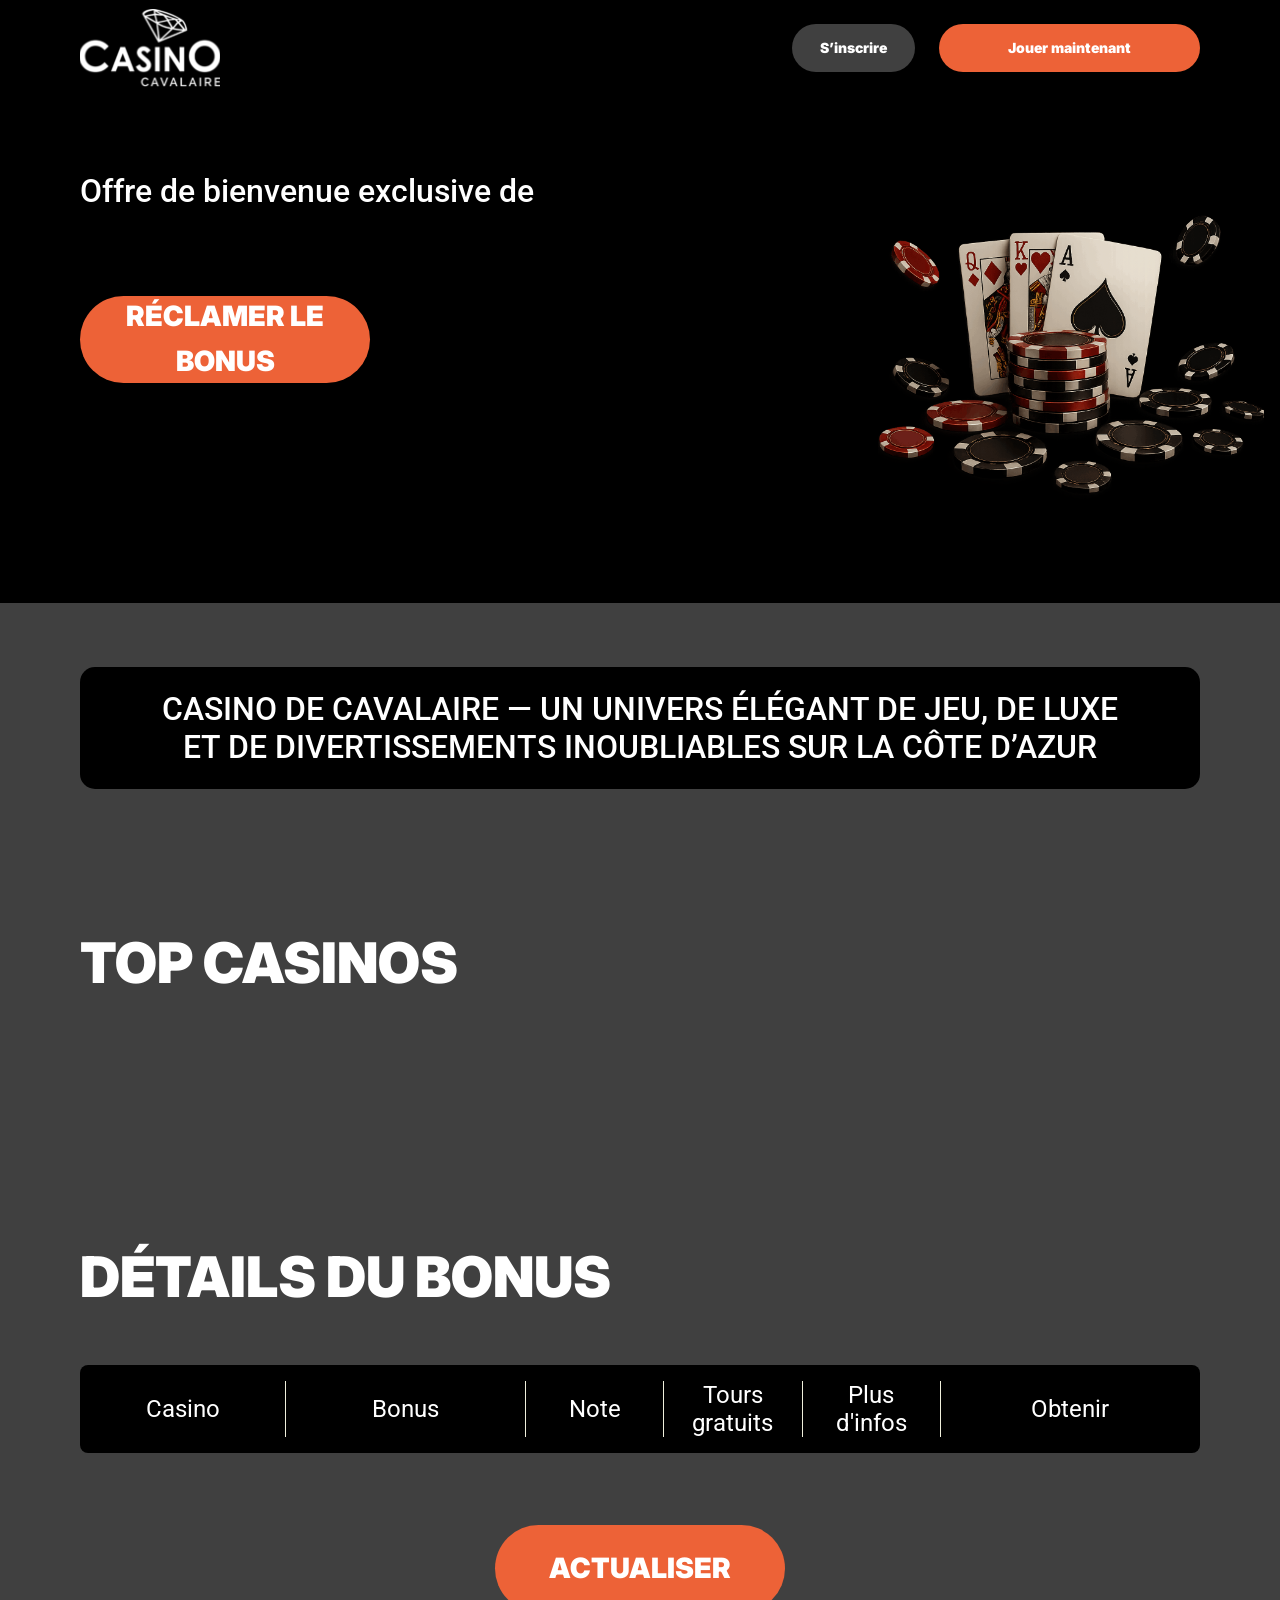
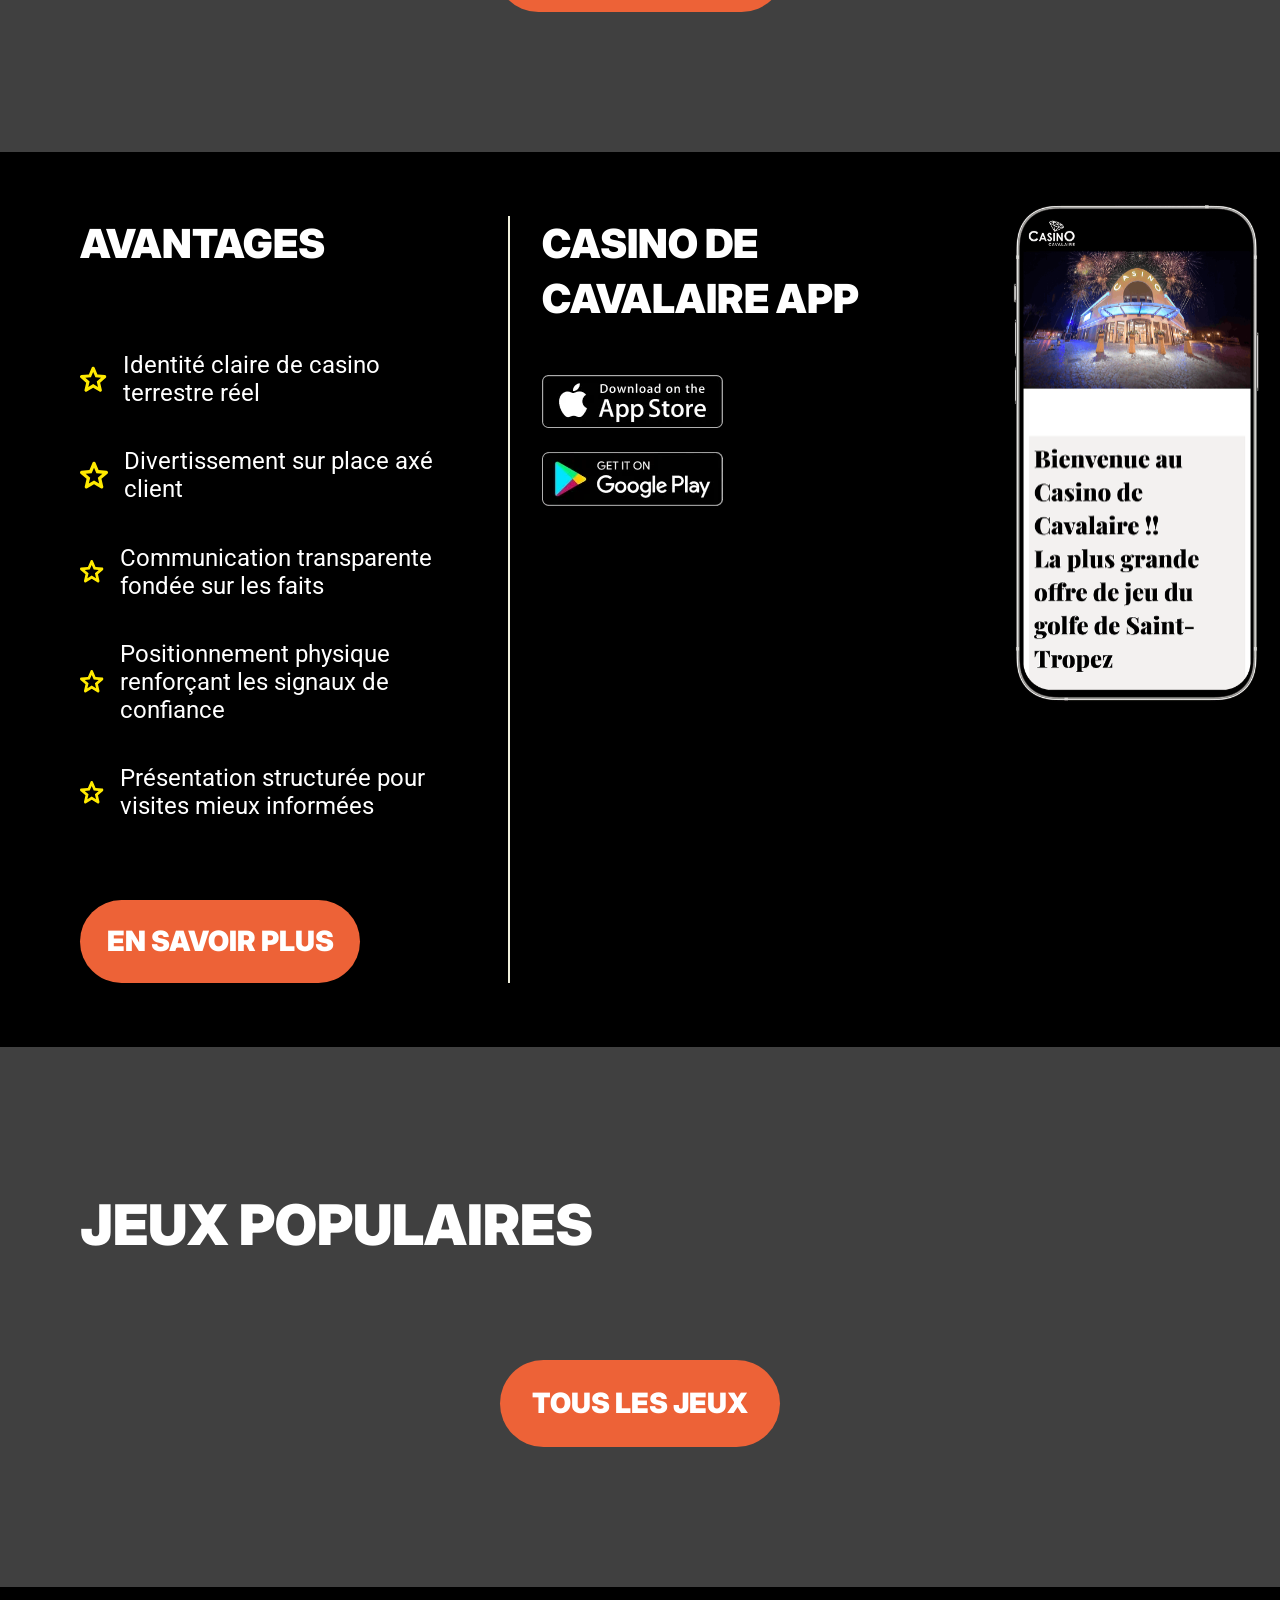
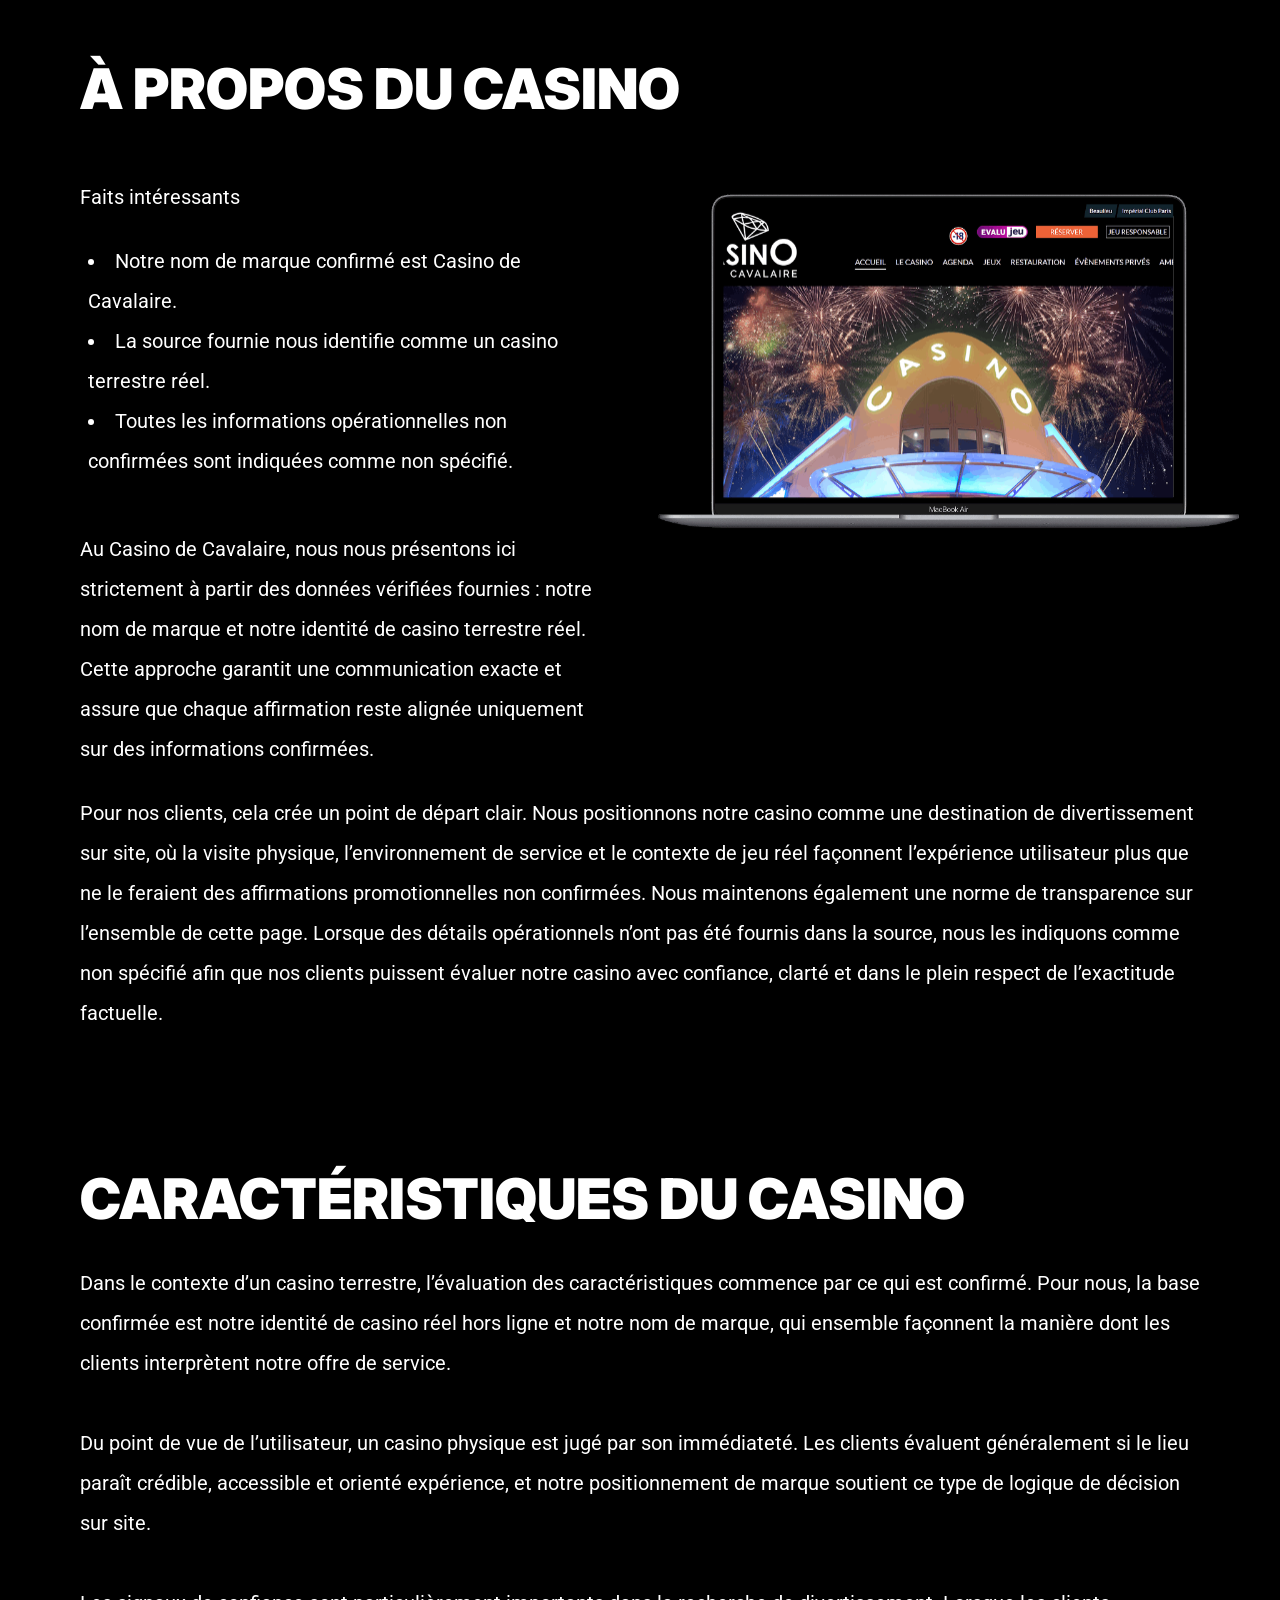
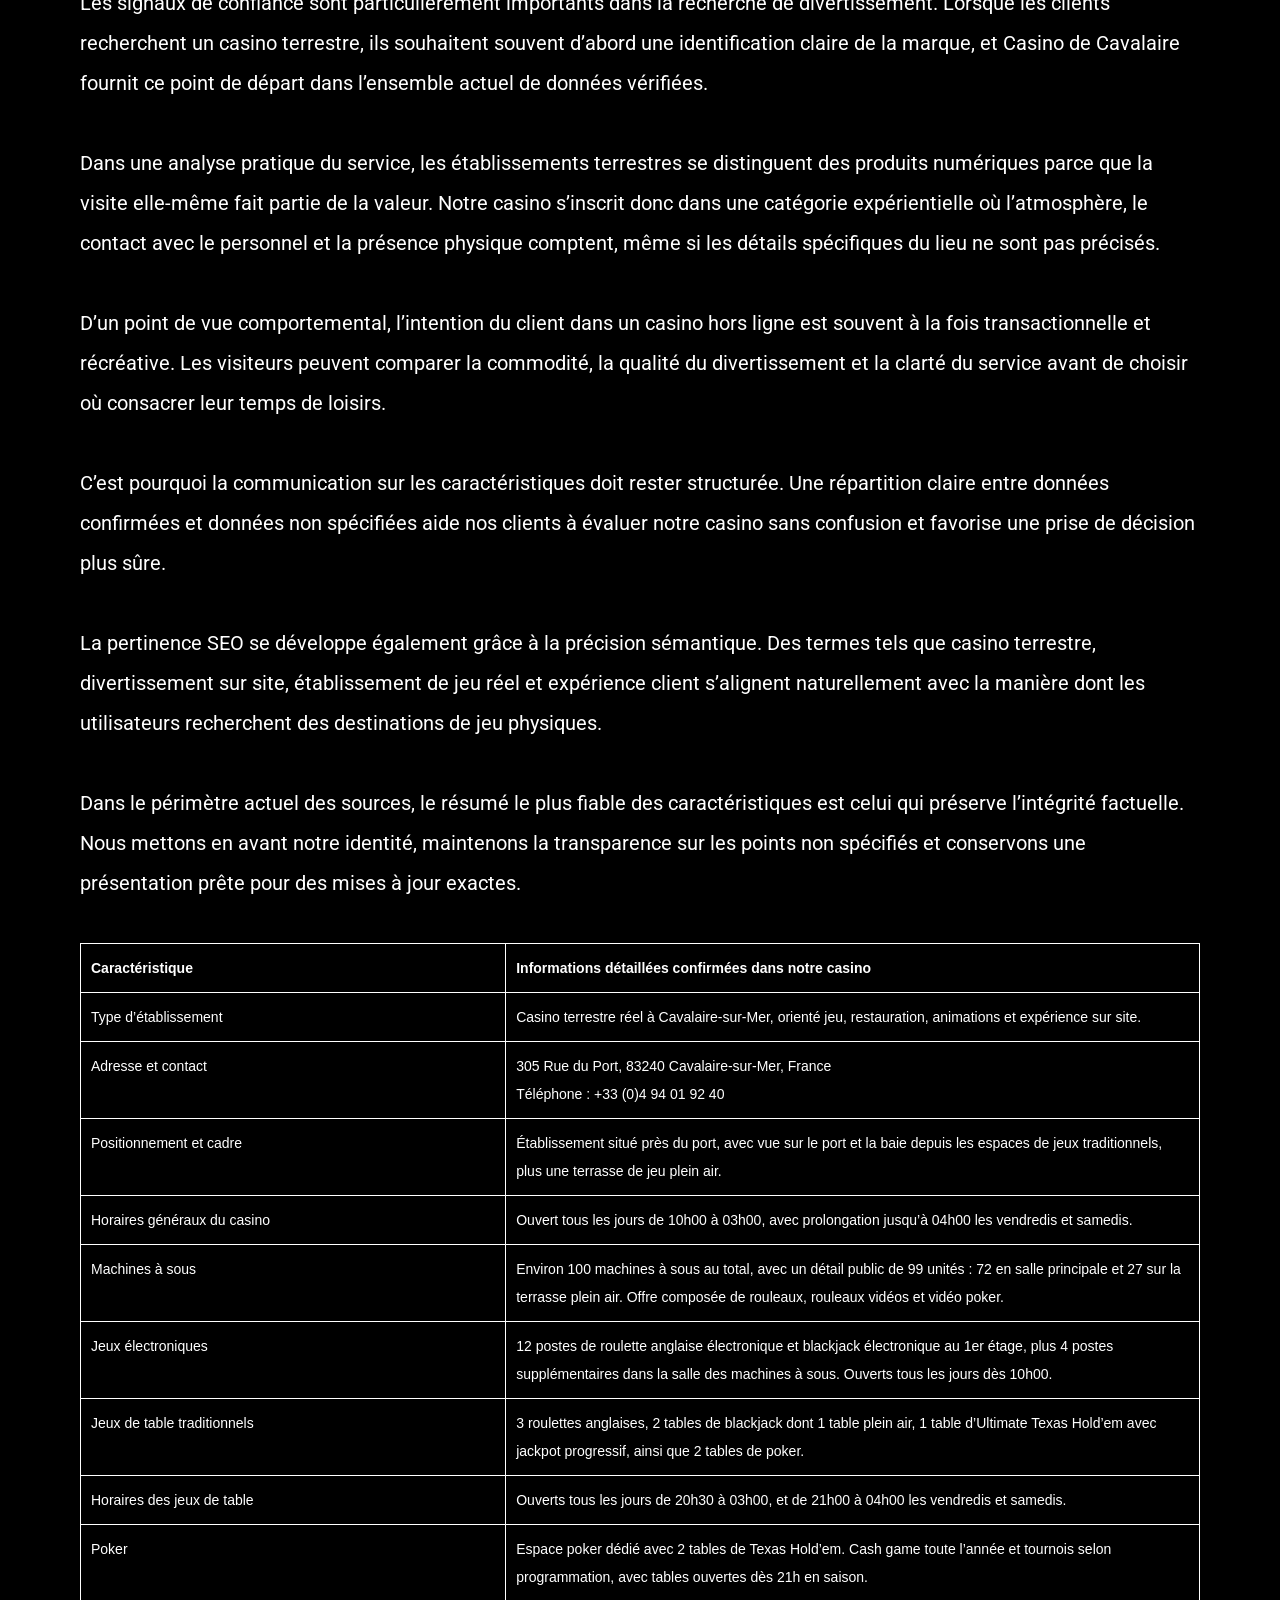
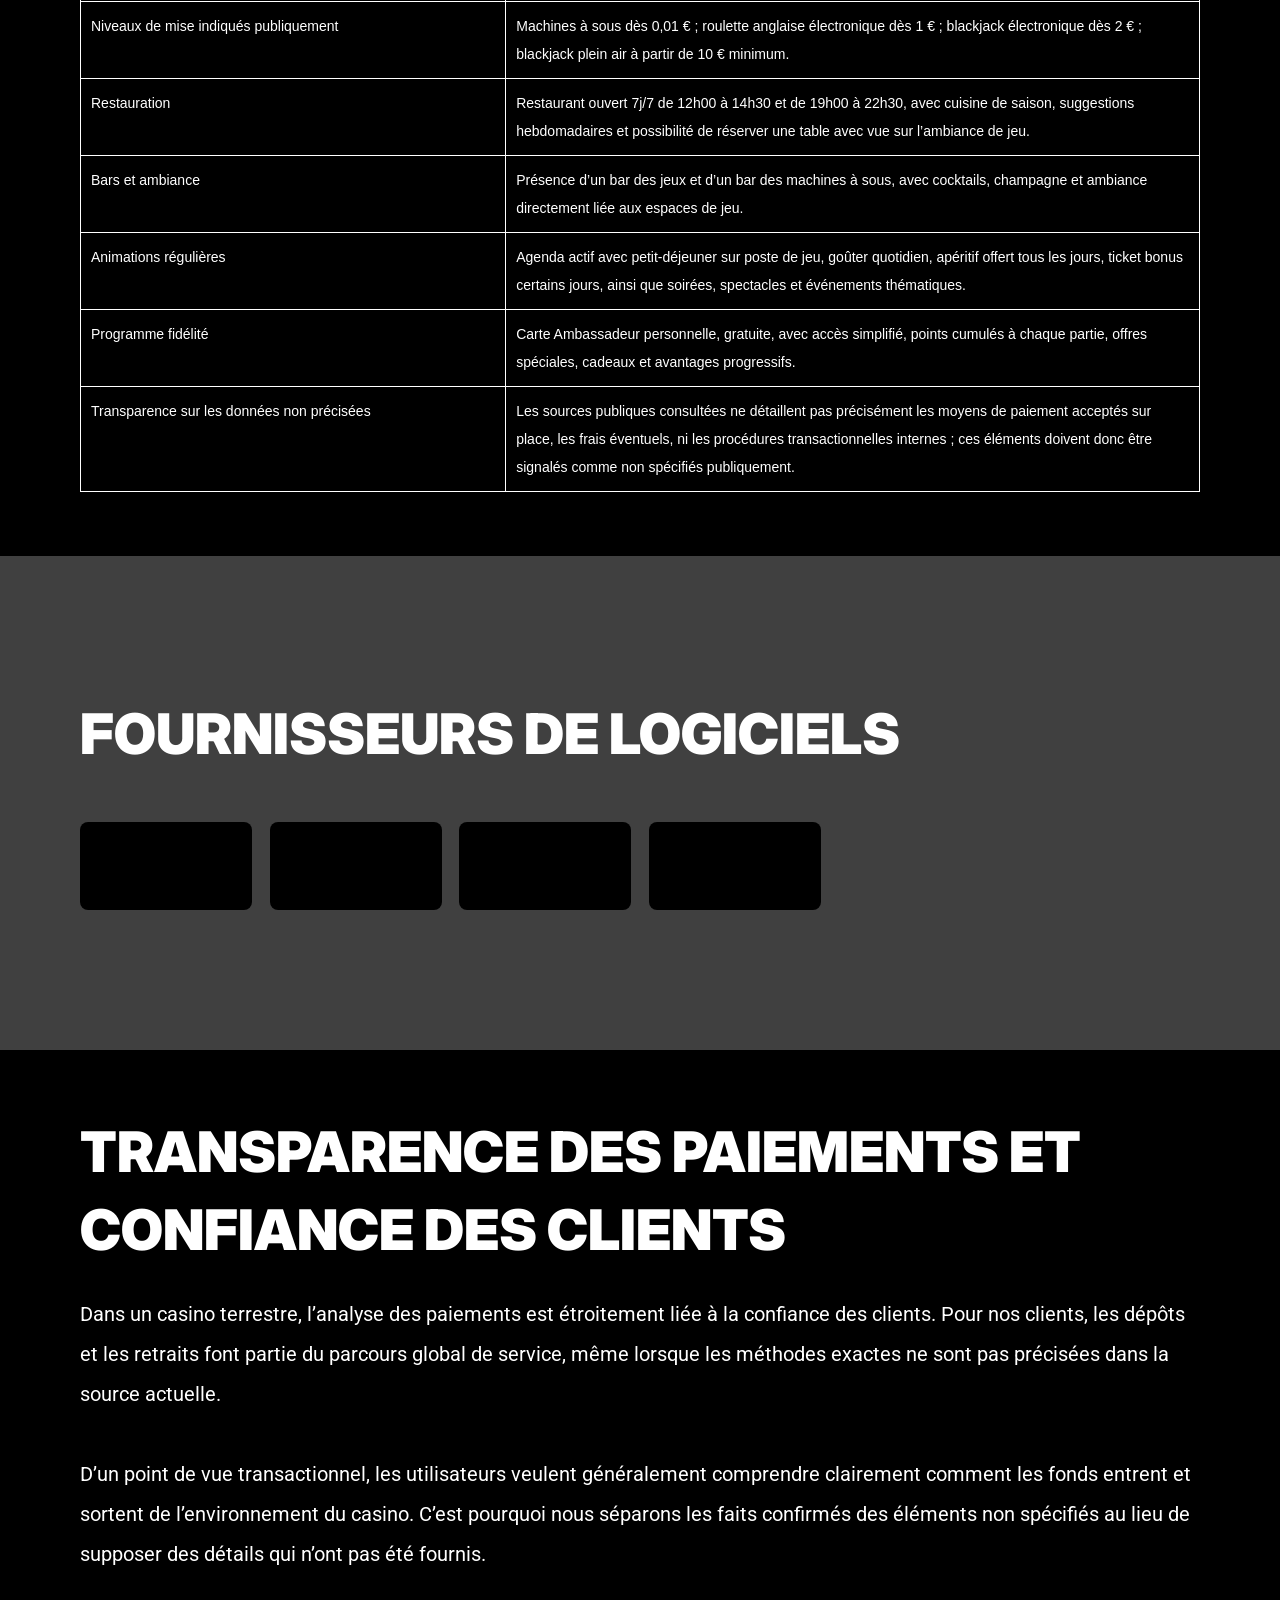
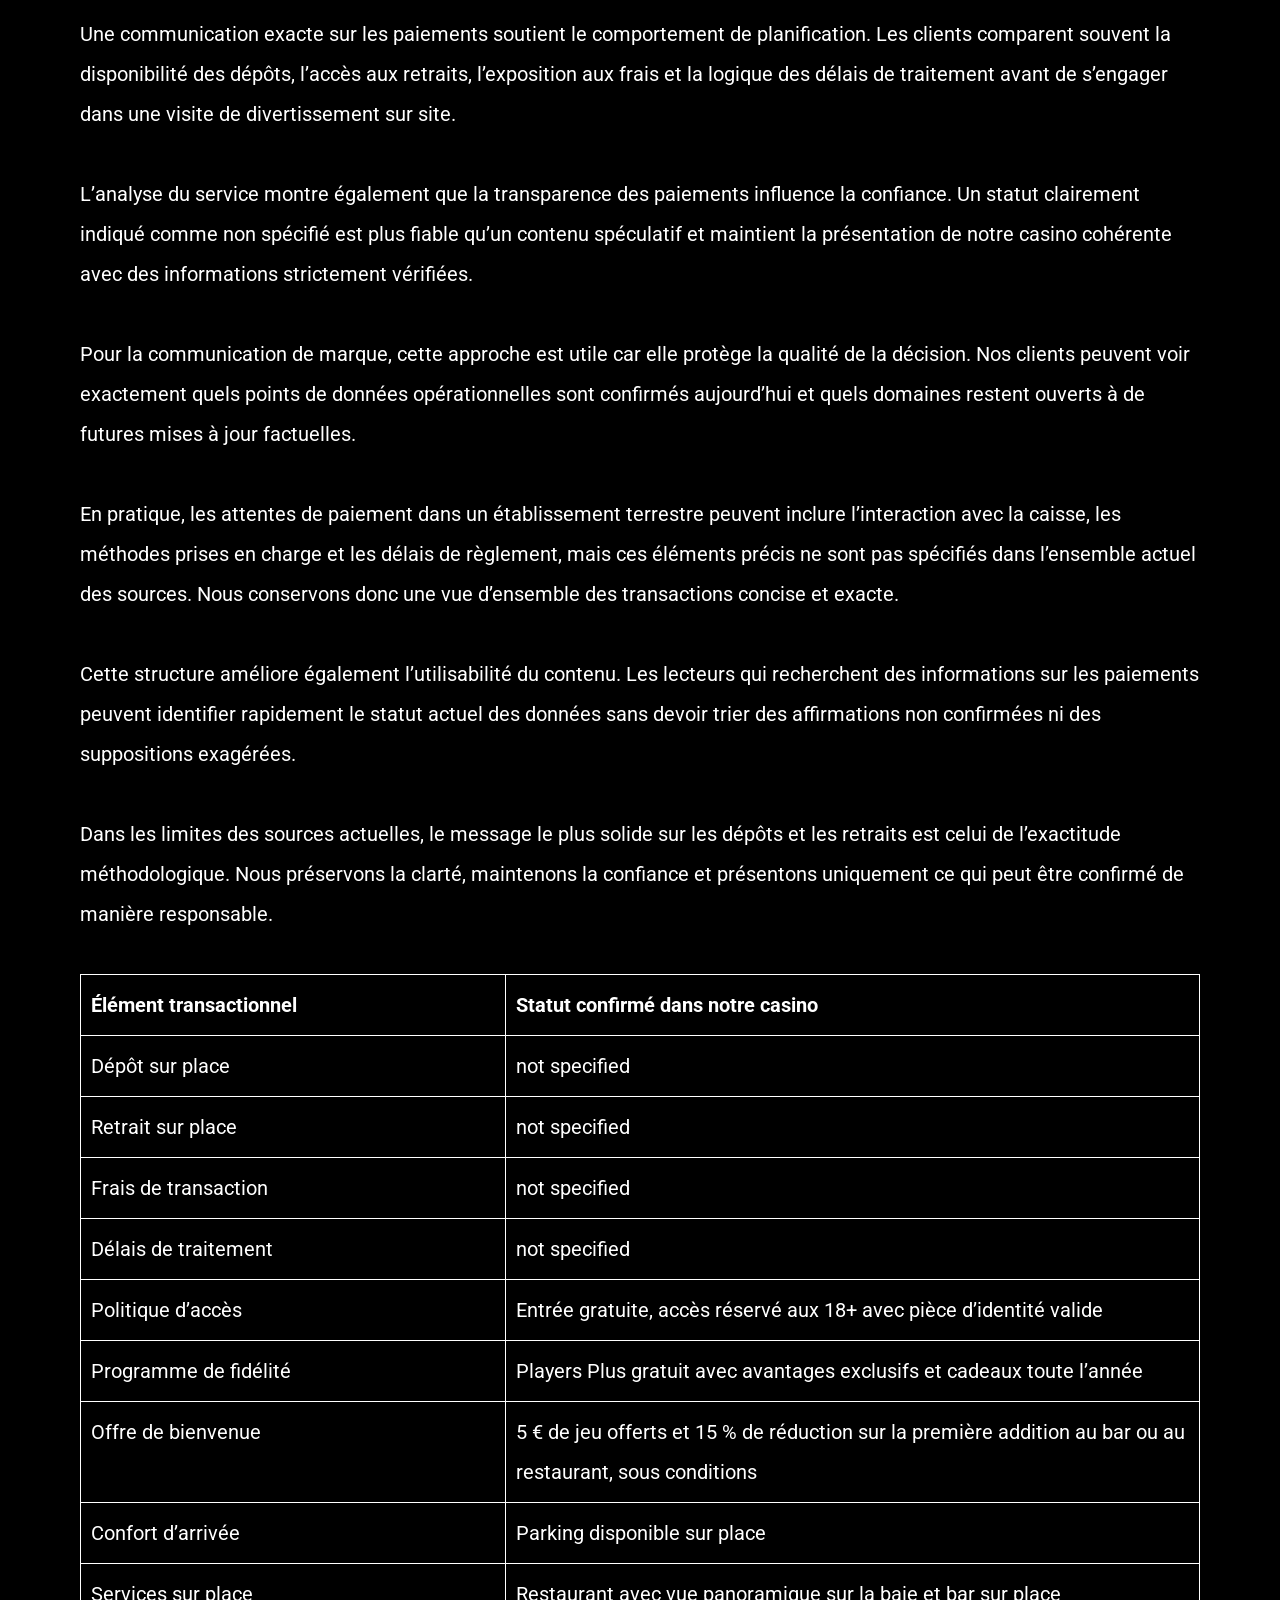
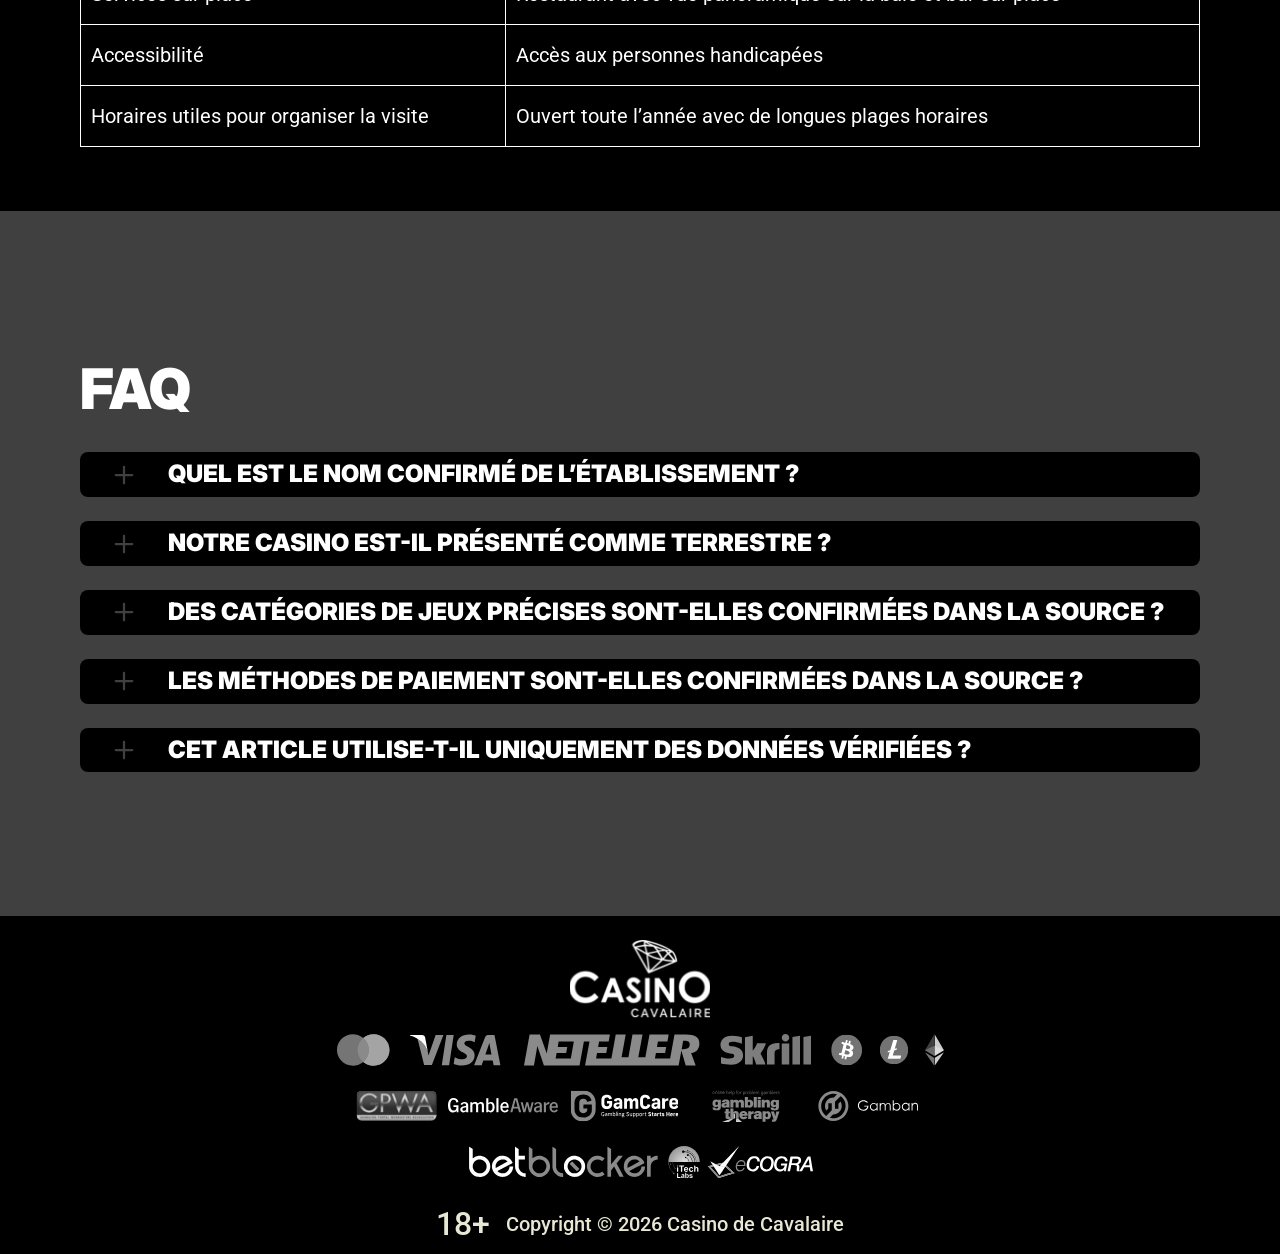
==== index.html @ c1fb8d1c "Site update" ====
<!DOCTYPE html>
<html lang="fr-FR">

<head>
    <meta charset="utf-8">

    <script src="./index.js"></script>

    <link rel="manifest" href="./manifest.json">

    <link rel="preconnect" href="https://fonts.googleapis.com" />
    <link rel="preconnect" href="https://fonts.gstatic.com" crossorigin />

    <!-- Google Fonts -->
    <link
            href="https://fonts.googleapis.com/css2?family=Inter:wght@300;400;500;600;700&display=swap"
            rel="stylesheet"
    />
    <!-- Google Fonts -->

    <!-- Google Fonts -->
    <link
            href="https://fonts.googleapis.com/css2?family=Roboto:wght@300;400;500;600;700&display=swap"
            rel="stylesheet"
    />

    <meta name="viewport" content="width=device-width, initial-scale=1, minimum-scale=1, maximum-scale=2">
    <link rel="preload" as="image" href="_assets/images/1776343723-logo.svg" fetchpriority="high">
    <link rel="stylesheet" href="./normalize.css">
    <link rel="stylesheet" href="./index.css">
    <meta name="theme-color" content="">
    <title>Casino de Cavalaire | Expérience de casino terrestre réel</title>
    <meta name="description"
          content="Découvrez Casino de Cavalaire à travers une présentation fondée sur des données vérifiées, centrée sur notre identité de casino terrestre réel, la valeur pour nos clients et des informations de service clairement indiquées.">
    <link rel="canonical" href="https://casino-de-cavalaire.com">
    <meta property="og:title" content="Casino de Cavalaire | Expérience de casino terrestre réel">
    <meta property="og:description"
          content="Découvrez Casino de Cavalaire à travers une présentation fondée sur des données vérifiées, centrée sur notre identité de casino terrestre réel, la valeur pour nos clients et des informations de service clairement indiquées.">
    <meta property="og:url" content="https://casino-de-cavalaire.com">
    <meta property="og:site_name" content="Casino de Cavalaire | Expérience de casino terrestre réel">
    <meta property="og:locale" content="fr-FR">
    <meta property="og:image" content="_assets/images/1776343785-main.svg">
    <meta property="og:image:width" content="1200">
    <meta property="og:image:height" content="630">
    <meta property="og:type" content="website">
    <meta name="twitter:card" content="summary_large_image">
    <meta name="twitter:site" content="casino-de-cavalaire.com">
    <meta name="twitter:title" content="Casino de Cavalaire | Expérience de casino terrestre réel">
    <meta name="twitter:description"
          content="Découvrez Casino de Cavalaire à travers une présentation fondée sur des données vérifiées, centrée sur notre identité de casino terrestre réel, la valeur pour nos clients et des informations de service clairement indiquées.">
    <meta name="twitter:image" content="_assets/images/1776343785-main.svg">
    <meta name="twitter:image:width" content="1200">
    <meta name="twitter:image:height" content="630">
    <link rel="icon" href="_assets/images/1776343812-favicon.svg" type="image/x-icon" sizes="16x16">
    <meta name="language" content="fr-FR">

    <link rel="apple-touch-icon" href="_assets/images/1776343686-favicon.svg" sizes="96x96">
    <link rel="icon" href="_assets/images/1776343686-favicon.svg" type="image/webp" sizes="192x192">

    <link rel="preload" href="_assets/images/1776343920-main.svg" as="image" fetchpriority="high">

    <link rel="alternate" hreflang="x-default" href="https://casino-de-cavalaire.com" />
    <link rel="alternate" hreflang="fr" href="https://casino-de-cavalaire.com" />
</head>

<body>
<svg
        style="display: none"
        xmlns="http://www.w3.org/2000/svg"
        width="1em"
        height="1em"
        viewBox="0 0 256 256"
>
    <symbol id="minus-icon" viewBox="0 0 256 256">
        <path
                fill="#404040"
                d="M228 128a12 12 0 0 1-12 12H40a12 12 0 0 1 0-24h176a12 12 0 0 1 12 12"
        />
    </symbol>
</svg>

<svg
        style="display: none"
        xmlns="http://www.w3.org/2000/svg"
        width="1em"
        height="1em"
        viewBox="0 0 32 32"
>
    <symbol id="globe-icon" viewBox="0 0 32 32">
        <path
                fill="#ED6237"
                d="M32.032 16c0-8.501-6.677-15.472-15.072-15.969-0.173-0.019-0.346-0.032-0.523-0.032-0.052 0-0.104 0.005-0.156 0.007-0.093-0.002-0.186-0.007-0.281-0.007-8.84 0-16.032 7.178-16.032 16.001s7.192 16.001 16.032 16.001c0.094 0 0.188-0.006 0.281-0.008 0.052 0.002 0.104 0.008 0.156 0.008 0.176 0 0.349-0.012 0.523-0.032 8.395-0.497 15.072-7.468 15.072-15.969zM29.049 21.151c-0.551-0.16-1.935-0.507-4.377-0.794 0.202-1.381 0.313-2.84 0.313-4.357 0-1.196-0.069-2.354-0.197-3.469 3.094-0.37 4.45-0.835 4.54-0.867l-0.372-1.050c0.695 1.659 1.080 3.478 1.080 5.386 0 1.818-0.352 3.555-0.987 5.151zM8.921 16c0-1.119 0.074-2.212 0.21-3.263 1.621 0.127 3.561 0.222 5.839 0.243v6.939c-2.219 0.021-4.114 0.111-5.709 0.234-0.22-1.319-0.34-2.715-0.34-4.154zM16.967 2.132c2.452 0.711 4.552 4.115 5.492 8.628-1.512 0.12-3.332 0.209-5.492 0.229v-8.857zM14.971 2.156v8.832c-2.136-0.021-3.965-0.109-5.502-0.226 0.96-4.457 3.076-7.836 5.502-8.606zM14.971 21.913l0 7.929c-2.263-0.718-4.256-3.705-5.293-7.719 1.492-0.11 3.253-0.189 5.292-0.21zM16.967 29.868l-0-7.955c2.061 0.020 3.814 0.102 5.288 0.217-1.019 4.067-3 7.076-5.288 7.738zM16.967 19.92l0-6.939c2.291-0.021 4.218-0.118 5.818-0.25 0.131 1.053 0.203 2.147 0.203 3.268 0 1.442-0.116 2.84-0.329 4.16-1.575-0.128-3.462-0.219-5.692-0.24zM28.588 9.81c-0.302 0.094-1.564 0.453-4.094 0.751-0.564-2.998-1.584-5.561-2.91-7.412 3.048 1.325 5.535 3.697 7.005 6.661zM11.213 2.831c-1.632 1.873-2.963 4.568-3.691 7.754-2.265-0.245-3.623-0.534-4.166-0.665 1.585-3.27 4.407-5.836 7.856-7.088zM2.614 11.787c0.385 0.104 1.841 0.467 4.549 0.766-0.155 1.107-0.24 2.26-0.24 3.447 0 1.509 0.136 2.96 0.383 4.334-2.325 0.251-3.755 0.552-4.396 0.706-0.607-1.566-0.944-3.264-0.944-5.041 0-1.467 0.228-2.883 0.649-4.213zM3.784 22.886c0.727-0.154 2.029-0.39 3.956-0.591 0.759 2.803 1.993 5.175 3.473 6.874-3.16-1.148-5.79-3.398-7.429-6.282v0zM21.583 28.849c1.195-1.665 2.14-3.907 2.728-6.525 1.982 0.227 3.226 0.494 3.853 0.652-1.5 2.596-3.808 4.669-6.581 5.873z">
        </path>
    </symbol>
</svg>

<svg width="32" height="31" viewBox="0 0 32 31" fill="none" xmlns="http://www.w3.org/2000/svg">
    <symbol id="star-icon" viewBox="0 0 32 31">
        <path d="M10.0431 24.5932L15.8898 21.0667L21.7365 24.6396L20.2052 17.9577L25.3559 13.5031L18.5811 12.8999L15.8898 6.58913L13.1985 12.8535L6.42371 13.4567L11.5744 17.9577L10.0431 24.5932ZM15.8898 25.4285L8.187 30.0687C7.84672 30.2853 7.49096 30.3781 7.11975 30.3471C6.74853 30.3162 6.42371 30.1925 6.1453 29.9759C5.86688 29.7594 5.65034 29.489 5.49566 29.1648C5.34099 28.8406 5.31005 28.4768 5.40286 28.0734L7.44456 19.3034L0.623417 13.4103C0.314068 13.1319 0.121034 12.8145 0.0443157 12.4581C-0.0324028 12.1017 -0.00951111 11.754 0.112991 11.415C0.235493 11.0759 0.421103 10.7975 0.669819 10.5797C0.918536 10.362 1.25882 10.2227 1.69067 10.1621L10.6927 9.37327L14.1729 1.11366C14.3276 0.742438 14.5676 0.464023 14.8931 0.278414C15.2185 0.0928044 15.5507 0 15.8898 0C16.2288 0 16.5611 0.0928044 16.8865 0.278414C17.2119 0.464023 17.452 0.742438 17.6067 1.11366L21.0869 9.37327L30.0889 10.1621C30.522 10.224 30.8623 10.3632 31.1098 10.5797C31.3572 10.7963 31.5428 11.0747 31.6666 11.415C31.7903 11.7553 31.8138 12.1036 31.7371 12.46C31.6604 12.8163 31.4667 13.1331 31.1562 13.4103L24.335 19.3034L26.3767 28.0734C26.4695 28.4756 26.4386 28.8394 26.2839 29.1648C26.1292 29.4902 25.9127 29.7606 25.6343 29.9759C25.3559 30.1912 25.0311 30.315 24.6598 30.3471C24.2886 30.3793 23.9329 30.2865 23.5926 30.0687L15.8898 25.4285Z" fill="#ffea00"/>
    </symbol>
</svg>

<svg
        xmlns="http://www.w3.org/2000/svg"
        width="1em"
        height="1em"
        viewBox="0 0 256 256"
>
    <symbol id="plus-icon" viewBox="0 0 256 256">
        <path
                fill="#404040"
                d="M228 128a12 12 0 0 1-12 12h-76v76a12 12 0 0 1-24 0v-76H40a12 12 0 0 1 0-24h76V40a12 12 0 0 1 24 0v76h76a12 12 0 0 1 12 12"
        />
    </symbol>
</svg>

<svg
        width="33"
        height="32"
        viewBox="0 0 33 32"
        fill="none"
        xmlns="http://www.w3.org/2000/svg"
>
    <symbol id="play-icon" viewBox="0 0 33 32">
        <path
                d="M16.8334 0.0786133C7.9606 0.0786133 0.767578 7.20678 0.767578 15.9998C0.767578 24.7929 7.9606 31.921 16.8334 31.921C25.7061 31.921 32.8992 24.7929 32.8992 15.9998C32.8992 7.20678 25.7061 0.0786133 16.8334 0.0786133ZM22.3861 16.8438L14.3532 21.8192C14.1907 21.9197 14.0059 21.9703 13.821 21.9703C13.6536 21.9703 13.4859 21.929 13.3342 21.8454C13.015 21.67 12.8169 21.3372 12.8169 20.9752V11.0244C12.8169 10.6625 13.015 10.3296 13.3342 10.1543C13.6533 9.97788 14.0436 9.98857 14.3532 10.1805L22.3861 15.1559C22.6796 15.3381 22.858 15.6568 22.858 15.9998C22.858 16.3428 22.6796 16.6616 22.3861 16.8438Z"
                fill="#ED6237"
        />
    </symbol>
</svg>

<svg
        width="20"
        height="20"
        viewBox="0 0 20 20"
        fill="none"
        xmlns="http://www.w3.org/2000/svg"
>
    <symbol id="information-outline" viewBox="0 0 20 20">
        <path
                d="M9 7H11V5H9V7ZM10 18C5.59 18 2 14.41 2 10C2 5.59 5.59 2 10 2C14.41 2 18 5.59 18 10C18 14.41 14.41 18 10 18ZM10 0C8.68678 0 7.38642 0.258658 6.17317 0.761205C4.95991 1.26375 3.85752 2.00035 2.92893 2.92893C1.05357 4.8043 0 7.34784 0 10C0 12.6522 1.05357 15.1957 2.92893 17.0711C3.85752 17.9997 4.95991 18.7362 6.17317 19.2388C7.38642 19.7413 8.68678 20 10 20C12.6522 20 15.1957 18.9464 17.0711 17.0711C18.9464 15.1957 20 12.6522 20 10C20 8.68678 19.7413 7.38642 19.2388 6.17317C18.7362 4.95991 17.9997 3.85752 17.0711 2.92893C16.1425 2.00035 15.0401 1.26375 13.8268 0.761205C12.6136 0.258658 11.3132 0 10 0ZM9 15H11V9H9V15Z"
                fill="#ffffff"
        />
    </symbol>
</svg>

<div class="wrapper">
    <header class="header" id="top">
        <div class="headerBlock">
            <div class="headerLogoContainer"><a href="https://casino-de-cavalaire.com" aria-label="Main page"><img class="header__logo logo"
                                                                                                     src="_assets/images/1776343723-logo.svg" alt="Casino de Cavalaire" /></a></div>
            <ul class="nav__list">
                <li class="nav__item"><a class="nav__link" target="_blank" href="casino.html?id=example-offer-id"
                                         aria-label="S’inscrire" id="navSignUp"> S’inscrire </a></li>
                <li class="nav__item nav__itemLarge"><a class="nav__link nav__linkLarge" target="_blank"
                                                        href="casino.html?id=example-offer-id" aria-label="Jouer maintenant" id="navPlayNow"> Jouer maintenant </a>
                </li>
            </ul>
        </div>
    </header>
    <main class="main">
        <section class="heroContainer">
            <div class="hero">
                <div class="heroBlock block">
                    <div class="heroGroup">
                        <div class="heroTextGroup">
                            <p class="heroText heroTextDesktop">Offre de bienvenue exclusive de</p>
                            <p class="heroText heroTextMobile">Offre de bienvenue exclusive de</p>
                            <p class="heroText heroTextBonus" id="bonusText"></p>
                        </div><a target="_blank" class="heroLink" id="bonusLink" href="/" aria-label="Lancer la partie"><span
                            class="heroButton btn btn--large">Réclamer le bonus</span></a>
                    </div>
                </div>
            </div>
            <div class="heroUnder">
                <h1 class="heroText heroMainTitle">Casino de Cavalaire — un univers élégant de jeu, de luxe et de divertissements inoubliables sur la Côte d’Azur</h1>
            </div>
        </section>
        <div class="bonusesCircleContainer">
            <section class="topCasino">
                <div class="container">
                    <div class="topCasinoBlock block">
                        <h2 class="topCasinoTitle title"><span>Top casinos <span id="countryName"></span></span>
                        </h2>
                        <div class="topCasinoGroup" id="casinoCardContainer">
                            <!-- Casino cards will be dynamically inserted here --></div><button
                            class="topCasinoButton btn btn--large" id="showMoreButton"> Tous les casinos </button>
                    </div>
                </div>
            </section>
            <section class="bonusDetails" id="bonuses">
                <div class="container">
                    <div class="bonusDetailsBlock block">
                        <h2 class="bonusDetailsTitle title"><span>Détails du bonus</span></h2>
                        <div class="bonusDetailsGroup">
                            <div class="bonusTable">
                                <div class="bogradientContainer">
                                    <div class="bonusTableRow bonusTableHeader">
                                        <div class="bonusTableHead">
                                            <p class="bonusHeaderText bonusHeaderCasino">Casino</p>
                                        </div>
                                        <div class="bonusTableHead">
                                            <p class="bonusHeaderText bonusDetailsWelcome">Bonus</p>
                                        </div>
                                        <div class="bonusTableHead">
                                            <p class="bonusHeaderText">Note</p>
                                        </div>
                                        <div class="bonusTableHead">
                                            <p class="bonusHeaderText bonusHeaderTextSpins">Tours gratuits</p>
                                        </div>
                                        <div class="bonusTableHead">
                                            <p class="bonusHeaderText">Plus d'infos</p>
                                        </div>
                                        <div class="bonusTableHead">
                                            <p class="bonusHeaderText bonusClaimBonus">Obtenir</p>
                                        </div>
                                    </div>
                                </div><!-- Bonus rows will be dynamically inserted here -->
                                <div id="bonusTableRows"></div>
                            </div>
                        </div><button class="bonusDetailsButton btn btn--large" id="refreshButton"> Actualiser
                    </button>
                    </div>
                </div>
            </section>
        </div>
        <div class="advantagesCircleContainer">
            <section class="advantages">
                <div class="container">
                    <div class="advantagesBlock block">
                        <div class="advantagesDescription">
                            <h2 class="advantagesTitle title">Avantages</h2>
                            <ul class="advantagesList">
                                <li class="providersGroup"></li>
                                <li class="advantagesItem">
                                    <svg class="advantagesStar" width="30" height="29">
                                        <use href="#star-icon"></use>
                                    </svg>
                                    <p class="advantagesText">Identité claire de casino terrestre réel</p>
                                </li>
                                <li class="advantagesItem">
                                    <svg class="advantagesStar" width="30" height="29">
                                        <use href="#star-icon"></use>
                                    </svg>
                                    <p class="advantagesText">Divertissement sur place axé client</p>
                                </li>
                                <li class="advantagesItem">
                                    <svg class="advantagesStar" width="30" height="29">
                                        <use href="#star-icon"></use>
                                    </svg>
                                    <p class="advantagesText">Communication transparente fondée sur les faits</p>
                                </li>
                                <li class="advantagesItem">
                                    <svg class="advantagesStar" width="30" height="29">
                                        <use href="#star-icon"></use>
                                    </svg>
                                    <p class="advantagesText">Positionnement physique renforçant les signaux de confiance</p>
                                </li>
                                <li class="advantagesItem">
                                    <svg class="advantagesStar" width="30" height="29">
                                        <use href="#star-icon"></use>
                                    </svg>
                                    <p class="advantagesText">Présentation structurée pour visites mieux informées</p>
                                </li>
                                <li class="providersGroup"></li>
                            </ul><a class="advantagesLink" id="advantagesLink" target="_blank" href="/" aria-label="En savoir plus"><span
                                class="advantagesButton btn btn--large">En savoir plus</span></a>
                        </div>
                        <div class="advantagesMobile">
                            <h2 class="advantagesTitle title advantagesAppTitle">Casino de Cavalaire App</h2><img
                                class="advantagesMobilePhone" src="_assets/images/1776344060-mobile.svg" title="Casino de Cavalaire Mobile"
                                alt="Casino de Cavalaire App" />
                            <div class="advantagesStoreGroup"><a href="/" id="appStoreLink" aria-label="Play game"
                                                                 target="_blank"><img class="advantagesStore" width="181" height="53"
                                                                                      src="./assets/images/advantages/app-store.webp" alt="iOs App " title="Casino de Cavalaire App"/></a><a
                                    href="/" id="googlePlayLink" aria-label="Play game" target="_blank"><img
                                    class="advantagesStore" width="181" height="54"
                                    src="./assets/images/advantages/google-play.webp" alt="android App Casino de Cavalaire App" title="Casino de Cavalaire App" /></a>
                            </div>
                        </div>
                    </div>
                </div>
            </section>
            <section class="games" id="games">
                <div class="container">
                    <div class="gamesBlock block">
                        <h2 class="gamesTitle title"><span>Jeux populaires</span></h2>
                        <div class="gamesGroup" id="gamesContainer"><!-- Games will be dynamically inserted here -->
                        </div><a target="_blank" class="gamesLink" id="allGamesLink" href="/" aria-label="Tous les jeux"><span
                            class="gamesButton btn btn--large">Tous les jeux</span></a>
                    </div>
                </div>
            </section>
        </div>
        <div class="historyCircleContainer">
            <section class="history">
                <div class="container">
                    <div class="historyBlock block">
                        <h2 class="historyTitle title">À propos du casino</h2>
                        <div class="historyGroup">
                            <div class="historyColumn">
                                <div class="historyText">
                                    <p class="historyDescription">Faits intéressants</p>
                                    <ul class="historyList">
                                        <li class="historyItem">Notre nom de marque confirmé est Casino de Cavalaire.</li>
                                        <li class="historyItem">La source fournie nous identifie comme un casino terrestre réel.</li>
                                        <li class="historyItem">Toutes les informations opérationnelles non confirmées sont indiquées comme non spécifié.</li>
                                    </ul>
                                    <p class="historyDescription">Au Casino de Cavalaire, nous nous présentons ici strictement à partir des données vérifiées fournies : notre nom de marque et notre identité de casino terrestre réel. Cette approche garantit une communication exacte et assure que chaque affirmation reste alignée uniquement sur des informations confirmées.</p>
                                </div>
                            </div>
                            <div class="historyColumn"><img class="historyImage"
                                                            src="_assets/images/1776344206-dekstop.svg" alt="Casino de Cavalaire" title="Casino de Cavalaire Desktop"/></div>
                        </div>
                        <p class="historyDescription">Pour nos clients, cela crée un point de départ clair. Nous positionnons notre casino comme une destination de divertissement sur site, où la visite physique, l’environnement de service et le contexte de jeu réel façonnent l’expérience utilisateur plus que ne le feraient des affirmations promotionnelles non confirmées.

Nous maintenons également une norme de transparence sur l’ensemble de cette page. Lorsque des détails opérationnels n’ont pas été fournis dans la source, nous les indiquons comme non spécifié afin que nos clients puissent évaluer notre casino avec confiance, clarté et dans le plein respect de l’exactitude factuelle.</p>
                    </div>
                </div>
            </section>
        </div>
        <div class="historyCircleContainer">
            <section class="history">
                <div class="container">
                    <div class="historyBlock block">
                        <h2 class="historyTitle title">Caractéristiques du casino</h2>
                        <div class="historyDescription"><p>Dans le contexte d’un casino terrestre, l’évaluation des caractéristiques commence par ce qui est confirmé. Pour nous, la base confirmée est notre identité de casino réel hors ligne et notre nom de marque, qui ensemble façonnent la manière dont les clients interprètent notre offre de service.</p>
<br>
<p>Du point de vue de l’utilisateur, un casino physique est jugé par son immédiateté. Les clients évaluent généralement si le lieu paraît crédible, accessible et orienté expérience, et notre positionnement de marque soutient ce type de logique de décision sur site.</p>
<br>
<p>Les signaux de confiance sont particulièrement importants dans la recherche de divertissement. Lorsque les clients recherchent un casino terrestre, ils souhaitent souvent d’abord une identification claire de la marque, et Casino de Cavalaire fournit ce point de départ dans l’ensemble actuel de données vérifiées.</p>
<br>
<p>Dans une analyse pratique du service, les établissements terrestres se distinguent des produits numériques parce que la visite elle-même fait partie de la valeur. Notre casino s’inscrit donc dans une catégorie expérientielle où l’atmosphère, le contact avec le personnel et la présence physique comptent, même si les détails spécifiques du lieu ne sont pas précisés.</p>
<br>
<p>D’un point de vue comportemental, l’intention du client dans un casino hors ligne est souvent à la fois transactionnelle et récréative. Les visiteurs peuvent comparer la commodité, la qualité du divertissement et la clarté du service avant de choisir où consacrer leur temps de loisirs.</p>
<br>
<p>C’est pourquoi la communication sur les caractéristiques doit rester structurée. Une répartition claire entre données confirmées et données non spécifiées aide nos clients à évaluer notre casino sans confusion et favorise une prise de décision plus sûre.</p>
<br>
<p>La pertinence SEO se développe également grâce à la précision sémantique. Des termes tels que casino terrestre, divertissement sur site, établissement de jeu réel et expérience client s’alignent naturellement avec la manière dont les utilisateurs recherchent des destinations de jeu physiques.</p>
<br>
<p>Dans le périmètre actuel des sources, le résumé le plus fiable des caractéristiques est celui qui préserve l’intégrité factuelle. Nous mettons en avant notre identité, maintenons la transparence sur les points non spécifiés et conservons une présentation prête pour des mises à jour exactes.</p><br>
<div style="width:100%; max-width:100%; overflow:hidden;">
  <table style="width:100%; max-width:100%; border-collapse:collapse; table-layout:fixed; font-family:Arial, sans-serif; font-size:clamp(9px, 2.2vw, 14px); color:#ffffff; background:transparent;">

    <tr>
      <th style="width:38%; border:1px solid #ffffff; padding:clamp(5px, 1.5vw, 10px); text-align:left; vertical-align:top; color:#ffffff; background:transparent; word-break:break-word;">
        Caractéristique
      </th>
      <th style="width:62%; border:1px solid #ffffff; padding:clamp(5px, 1.5vw, 10px); text-align:left; vertical-align:top; color:#ffffff; background:transparent; word-break:break-word;">
        Informations détaillées confirmées dans notre casino
      </th>
    </tr>

    <tr>
      <td style="border:1px solid #ffffff; padding:clamp(5px, 1.5vw, 10px); vertical-align:top; color:#ffffff; background:transparent; word-break:break-word;">
        Type d’établissement
      </td>
      <td style="border:1px solid #ffffff; padding:clamp(5px, 1.5vw, 10px); vertical-align:top; color:#ffffff; background:transparent; word-break:break-word;">
        Casino terrestre réel à Cavalaire-sur-Mer, orienté jeu, restauration, animations et expérience sur site.
      </td>
    </tr>

    <tr>
      <td style="border:1px solid #ffffff; padding:clamp(5px, 1.5vw, 10px); vertical-align:top; color:#ffffff; background:transparent; word-break:break-word;">
        Adresse et contact
      </td>
      <td style="border:1px solid #ffffff; padding:clamp(5px, 1.5vw, 10px); vertical-align:top; color:#ffffff; background:transparent; word-break:break-word;">
        305 Rue du Port, 83240 Cavalaire-sur-Mer, France<br>
        Téléphone : +33 (0)4 94 01 92 40
      </td>
    </tr>

    <tr>
      <td style="border:1px solid #ffffff; padding:clamp(5px, 1.5vw, 10px); vertical-align:top; color:#ffffff; background:transparent; word-break:break-word;">
        Positionnement et cadre
      </td>
      <td style="border:1px solid #ffffff; padding:clamp(5px, 1.5vw, 10px); vertical-align:top; color:#ffffff; background:transparent; word-break:break-word;">
        Établissement situé près du port, avec vue sur le port et la baie depuis les espaces de jeux traditionnels, plus une terrasse de jeu plein air.
      </td>
    </tr>

    <tr>
      <td style="border:1px solid #ffffff; padding:clamp(5px, 1.5vw, 10px); vertical-align:top; color:#ffffff; background:transparent; word-break:break-word;">
        Horaires généraux du casino
      </td>
      <td style="border:1px solid #ffffff; padding:clamp(5px, 1.5vw, 10px); vertical-align:top; color:#ffffff; background:transparent; word-break:break-word;">
        Ouvert tous les jours de 10h00 à 03h00, avec prolongation jusqu’à 04h00 les vendredis et samedis.
      </td>
    </tr>

    <tr>
      <td style="border:1px solid #ffffff; padding:clamp(5px, 1.5vw, 10px); vertical-align:top; color:#ffffff; background:transparent; word-break:break-word;">
        Machines à sous
      </td>
      <td style="border:1px solid #ffffff; padding:clamp(5px, 1.5vw, 10px); vertical-align:top; color:#ffffff; background:transparent; word-break:break-word;">
        Environ 100 machines à sous au total, avec un détail public de 99 unités : 72 en salle principale et 27 sur la terrasse plein air. Offre composée de rouleaux, rouleaux vidéos et vidéo poker.
      </td>
    </tr>

    <tr>
      <td style="border:1px solid #ffffff; padding:clamp(5px, 1.5vw, 10px); vertical-align:top; color:#ffffff; background:transparent; word-break:break-word;">
        Jeux électroniques
      </td>
      <td style="border:1px solid #ffffff; padding:clamp(5px, 1.5vw, 10px); vertical-align:top; color:#ffffff; background:transparent; word-break:break-word;">
        12 postes de roulette anglaise électronique et blackjack électronique au 1er étage, plus 4 postes supplémentaires dans la salle des machines à sous. Ouverts tous les jours dès 10h00.
      </td>
    </tr>

    <tr>
      <td style="border:1px solid #ffffff; padding:clamp(5px, 1.5vw, 10px); vertical-align:top; color:#ffffff; background:transparent; word-break:break-word;">
        Jeux de table traditionnels
      </td>
      <td style="border:1px solid #ffffff; padding:clamp(5px, 1.5vw, 10px); vertical-align:top; color:#ffffff; background:transparent; word-break:break-word;">
        3 roulettes anglaises, 2 tables de blackjack dont 1 table plein air, 1 table d’Ultimate Texas Hold’em avec jackpot progressif, ainsi que 2 tables de poker.
      </td>
    </tr>

    <tr>
      <td style="border:1px solid #ffffff; padding:clamp(5px, 1.5vw, 10px); vertical-align:top; color:#ffffff; background:transparent; word-break:break-word;">
        Horaires des jeux de table
      </td>
      <td style="border:1px solid #ffffff; padding:clamp(5px, 1.5vw, 10px); vertical-align:top; color:#ffffff; background:transparent; word-break:break-word;">
        Ouverts tous les jours de 20h30 à 03h00, et de 21h00 à 04h00 les vendredis et samedis.
      </td>
    </tr>

    <tr>
      <td style="border:1px solid #ffffff; padding:clamp(5px, 1.5vw, 10px); vertical-align:top; color:#ffffff; background:transparent; word-break:break-word;">
        Poker
      </td>
      <td style="border:1px solid #ffffff; padding:clamp(5px, 1.5vw, 10px); vertical-align:top; color:#ffffff; background:transparent; word-break:break-word;">
        Espace poker dédié avec 2 tables de Texas Hold’em. Cash game toute l’année et tournois selon programmation, avec tables ouvertes dès 21h en saison.
      </td>
    </tr>

    <tr>
      <td style="border:1px solid #ffffff; padding:clamp(5px, 1.5vw, 10px); vertical-align:top; color:#ffffff; background:transparent; word-break:break-word;">
        Niveaux de mise indiqués publiquement
      </td>
      <td style="border:1px solid #ffffff; padding:clamp(5px, 1.5vw, 10px); vertical-align:top; color:#ffffff; background:transparent; word-break:break-word;">
        Machines à sous dès 0,01 € ; roulette anglaise électronique dès 1 € ; blackjack électronique dès 2 € ; blackjack plein air à partir de 10 € minimum.
      </td>
    </tr>

    <tr>
      <td style="border:1px solid #ffffff; padding:clamp(5px, 1.5vw, 10px); vertical-align:top; color:#ffffff; background:transparent; word-break:break-word;">
        Restauration
      </td>
      <td style="border:1px solid #ffffff; padding:clamp(5px, 1.5vw, 10px); vertical-align:top; color:#ffffff; background:transparent; word-break:break-word;">
        Restaurant ouvert 7j/7 de 12h00 à 14h30 et de 19h00 à 22h30, avec cuisine de saison, suggestions hebdomadaires et possibilité de réserver une table avec vue sur l’ambiance de jeu.
      </td>
    </tr>

    <tr>
      <td style="border:1px solid #ffffff; padding:clamp(5px, 1.5vw, 10px); vertical-align:top; color:#ffffff; background:transparent; word-break:break-word;">
        Bars et ambiance
      </td>
      <td style="border:1px solid #ffffff; padding:clamp(5px, 1.5vw, 10px); vertical-align:top; color:#ffffff; background:transparent; word-break:break-word;">
        Présence d’un bar des jeux et d’un bar des machines à sous, avec cocktails, champagne et ambiance directement liée aux espaces de jeu.
      </td>
    </tr>

    <tr>
      <td style="border:1px solid #ffffff; padding:clamp(5px, 1.5vw, 10px); vertical-align:top; color:#ffffff; background:transparent; word-break:break-word;">
        Animations régulières
      </td>
      <td style="border:1px solid #ffffff; padding:clamp(5px, 1.5vw, 10px); vertical-align:top; color:#ffffff; background:transparent; word-break:break-word;">
        Agenda actif avec petit-déjeuner sur poste de jeu, goûter quotidien, apéritif offert tous les jours, ticket bonus certains jours, ainsi que soirées, spectacles et événements thématiques.
      </td>
    </tr>

    <tr>
      <td style="border:1px solid #ffffff; padding:clamp(5px, 1.5vw, 10px); vertical-align:top; color:#ffffff; background:transparent; word-break:break-word;">
        Programme fidélité
      </td>
      <td style="border:1px solid #ffffff; padding:clamp(5px, 1.5vw, 10px); vertical-align:top; color:#ffffff; background:transparent; word-break:break-word;">
        Carte Ambassadeur personnelle, gratuite, avec accès simplifié, points cumulés à chaque partie, offres spéciales, cadeaux et avantages progressifs.
      </td>
    </tr>

    <tr>
      <td style="border:1px solid #ffffff; padding:clamp(5px, 1.5vw, 10px); vertical-align:top; color:#ffffff; background:transparent; word-break:break-word;">
        Transparence sur les données non précisées
      </td>
      <td style="border:1px solid #ffffff; padding:clamp(5px, 1.5vw, 10px); vertical-align:top; color:#ffffff; background:transparent; word-break:break-word;">
        Les sources publiques consultées ne détaillent pas précisément les moyens de paiement acceptés sur place, les frais éventuels, ni les procédures transactionnelles internes ; ces éléments doivent donc être signalés comme non spécifiés publiquement.
      </td>
    </tr>

  </table>
</div></div>
                    </div>
                </div>
            </section>
        </div>


        <section class="">
            <div class="container">
                <div class="sprovidersBlock block">
                    <h2 class="sprovidersTitle title"> Fournisseurs de logiciels </h2>
                    <div class="sprovidersGroup" id="providersContainer">
                        <!-- Provider images will be dynamically inserted here --></div>
                </div>
            </div>
        </section>

        <div class="historyCircleContainer">
            <section class="history">
                <div class="container">
                    <div class="historyBlock block">
                        <h2 class="historyTitle title">Transparence des paiements et confiance des clients</h2>
                        <div class="historyDescription"><p>Dans un casino terrestre, l’analyse des paiements est étroitement liée à la confiance des clients. Pour nos clients, les dépôts et les retraits font partie du parcours global de service, même lorsque les méthodes exactes ne sont pas précisées dans la source actuelle.</p>
<br>
<p>D’un point de vue transactionnel, les utilisateurs veulent généralement comprendre clairement comment les fonds entrent et sortent de l’environnement du casino. C’est pourquoi nous séparons les faits confirmés des éléments non spécifiés au lieu de supposer des détails qui n’ont pas été fournis.</p>
<br>
<p>Une communication exacte sur les paiements soutient le comportement de planification. Les clients comparent souvent la disponibilité des dépôts, l’accès aux retraits, l’exposition aux frais et la logique des délais de traitement avant de s’engager dans une visite de divertissement sur site.</p>
<br>
<p>L’analyse du service montre également que la transparence des paiements influence la confiance. Un statut clairement indiqué comme non spécifié est plus fiable qu’un contenu spéculatif et maintient la présentation de notre casino cohérente avec des informations strictement vérifiées.</p>
<br>
<p>Pour la communication de marque, cette approche est utile car elle protège la qualité de la décision. Nos clients peuvent voir exactement quels points de données opérationnelles sont confirmés aujourd’hui et quels domaines restent ouverts à de futures mises à jour factuelles.</p>
<br>
<p>En pratique, les attentes de paiement dans un établissement terrestre peuvent inclure l’interaction avec la caisse, les méthodes prises en charge et les délais de règlement, mais ces éléments précis ne sont pas spécifiés dans l’ensemble actuel des sources. Nous conservons donc une vue d’ensemble des transactions concise et exacte.</p>
<br>
<p>Cette structure améliore également l’utilisabilité du contenu. Les lecteurs qui recherchent des informations sur les paiements peuvent identifier rapidement le statut actuel des données sans devoir trier des affirmations non confirmées ni des suppositions exagérées.</p>
<br>
<p>Dans les limites des sources actuelles, le message le plus solide sur les dépôts et les retraits est celui de l’exactitude méthodologique. Nous préservons la clarté, maintenons la confiance et présentons uniquement ce qui peut être confirmé de manière responsable.</p><br><div style="width:100%; max-width:100%; overflow:hidden;">
  <table style="width:100%; max-width:100%; border-collapse:collapse; table-layout:fixed; color:#ffffff; background:transparent;">
    
    <tr>
      <th style="width:38%; border:1px solid #ffffff; padding:10px; text-align:left; vertical-align:top; color:#ffffff; background:transparent; word-break:break-word;">
        Élément transactionnel
      </th>
      <th style="width:62%; border:1px solid #ffffff; padding:10px; text-align:left; vertical-align:top; color:#ffffff; background:transparent; word-break:break-word;">
        Statut confirmé dans notre casino
      </th>
    </tr>

    <tr>
      <td style="border:1px solid #ffffff; padding:10px; vertical-align:top; color:#ffffff; background:transparent; word-break:break-word;">
        Dépôt sur place
      </td>
      <td style="border:1px solid #ffffff; padding:10px; vertical-align:top; color:#ffffff; background:transparent; word-break:break-word;">
        not specified
      </td>
    </tr>

    <tr>
      <td style="border:1px solid #ffffff; padding:10px; vertical-align:top; color:#ffffff; background:transparent; word-break:break-word;">
        Retrait sur place
      </td>
      <td style="border:1px solid #ffffff; padding:10px; vertical-align:top; color:#ffffff; background:transparent; word-break:break-word;">
        not specified
      </td>
    </tr>

    <tr>
      <td style="border:1px solid #ffffff; padding:10px; vertical-align:top; color:#ffffff; background:transparent; word-break:break-word;">
        Frais de transaction
      </td>
      <td style="border:1px solid #ffffff; padding:10px; vertical-align:top; color:#ffffff; background:transparent; word-break:break-word;">
        not specified
      </td>
    </tr>

    <tr>
      <td style="border:1px solid #ffffff; padding:10px; vertical-align:top; color:#ffffff; background:transparent; word-break:break-word;">
        Délais de traitement
      </td>
      <td style="border:1px solid #ffffff; padding:10px; vertical-align:top; color:#ffffff; background:transparent; word-break:break-word;">
        not specified
      </td>
    </tr>

    <tr>
      <td style="border:1px solid #ffffff; padding:10px; vertical-align:top; color:#ffffff; background:transparent; word-break:break-word;">
        Politique d’accès
      </td>
      <td style="border:1px solid #ffffff; padding:10px; vertical-align:top; color:#ffffff; background:transparent; word-break:break-word;">
        Entrée gratuite, accès réservé aux 18+ avec pièce d’identité valide
      </td>
    </tr>

    <tr>
      <td style="border:1px solid #ffffff; padding:10px; vertical-align:top; color:#ffffff; background:transparent; word-break:break-word;">
        Programme de fidélité
      </td>
      <td style="border:1px solid #ffffff; padding:10px; vertical-align:top; color:#ffffff; background:transparent; word-break:break-word;">
        Players Plus gratuit avec avantages exclusifs et cadeaux toute l’année
      </td>
    </tr>

    <tr>
      <td style="border:1px solid #ffffff; padding:10px; vertical-align:top; color:#ffffff; background:transparent; word-break:break-word;">
        Offre de bienvenue
      </td>
      <td style="border:1px solid #ffffff; padding:10px; vertical-align:top; color:#ffffff; background:transparent; word-break:break-word;">
        5 € de jeu offerts et 15 % de réduction sur la première addition au bar ou au restaurant, sous conditions
      </td>
    </tr>

    <tr>
      <td style="border:1px solid #ffffff; padding:10px; vertical-align:top; color:#ffffff; background:transparent; word-break:break-word;">
        Confort d’arrivée
      </td>
      <td style="border:1px solid #ffffff; padding:10px; vertical-align:top; color:#ffffff; background:transparent; word-break:break-word;">
        Parking disponible sur place
      </td>
    </tr>

    <tr>
      <td style="border:1px solid #ffffff; padding:10px; vertical-align:top; color:#ffffff; background:transparent; word-break:break-word;">
        Services sur place
      </td>
      <td style="border:1px solid #ffffff; padding:10px; vertical-align:top; color:#ffffff; background:transparent; word-break:break-word;">
        Restaurant avec vue panoramique sur la baie et bar sur place
      </td>
    </tr>

    <tr>
      <td style="border:1px solid #ffffff; padding:10px; vertical-align:top; color:#ffffff; background:transparent; word-break:break-word;">
        Accessibilité
      </td>
      <td style="border:1px solid #ffffff; padding:10px; vertical-align:top; color:#ffffff; background:transparent; word-break:break-word;">
        Accès aux personnes handicapées
      </td>
    </tr>

    <tr>
      <td style="border:1px solid #ffffff; padding:10px; vertical-align:top; color:#ffffff; background:transparent; word-break:break-word;">
        Horaires utiles pour organiser la visite
      </td>
      <td style="border:1px solid #ffffff; padding:10px; vertical-align:top; color:#ffffff; background:transparent; word-break:break-word;">
        Ouvert toute l’année avec de longues plages horaires
      </td>
    </tr>

  </table>
</div></div>
                    </div>
                </div>
            </section>
        </div>

        <section class="faq">
            <div class="container">
                <div class="faqBlock block">
                    <h2 class="faqTitle title"><span>FAQ</span></h2>
                    <div class="faqGroup"><input class="faqInput" type="checkbox" id="quel_est_le_nom_confirm_de_ltablissement_"/><label
                            class="faqLabel" for="quel_est_le_nom_confirm_de_ltablissement_">

                        <svg class="faqIcon" width="24" height="24" aria-hidden="true">
                            <use class="plus" href="#plus-icon"></use>
                            <use class="minus" href="#minus-icon"></use>
                        </svg>

                        <span class="gradientContainer"> Quel est le nom confirmé de l’établissement ? </span></label>
                        <div class="faqContent">
                            <p>Notre nom confirmé est Casino de Cavalaire.</p>
                        </div>
                    </div>
                    <div class="faqGroup"><input class="faqInput" type="checkbox" id="notre_casino_estil_prsent_comme_terrestre_"/><label
                            class="faqLabel" for="notre_casino_estil_prsent_comme_terrestre_">

                        <svg class="faqIcon" width="24" height="24" aria-hidden="true">
                            <use class="plus" href="#plus-icon"></use>
                            <use class="minus" href="#minus-icon"></use>
                        </svg>

                        <span class="gradientContainer"> Notre casino est-il présenté comme terrestre ? </span></label>
                        <div class="faqContent">
                            <p>Oui, notre casino est présenté comme un casino terrestre réel.</p>
                        </div>
                    </div>
                    <div class="faqGroup"><input class="faqInput" type="checkbox" id="des_catgories_de_jeux_prcises_sontelles_confirmes_dans_la_source_"/><label
                            class="faqLabel" for="des_catgories_de_jeux_prcises_sontelles_confirmes_dans_la_source_">

                        <svg class="faqIcon" width="24" height="24" aria-hidden="true">
                            <use class="plus" href="#plus-icon"></use>
                            <use class="minus" href="#minus-icon"></use>
                        </svg>

                        <span class="gradientContainer"> Des catégories de jeux précises sont-elles confirmées dans la source ? </span></label>
                        <div class="faqContent">
                            <p>Non, les catégories de jeux précises ne sont pas spécifiées dans la source fournie.</p>
                        </div>
                    </div>
                    <div class="faqGroup"><input class="faqInput" type="checkbox" id="les_mthodes_de_paiement_sontelles_confirmes_dans_la_source_"/><label
                            class="faqLabel" for="les_mthodes_de_paiement_sontelles_confirmes_dans_la_source_">

                        <svg class="faqIcon" width="24" height="24" aria-hidden="true">
                            <use class="plus" href="#plus-icon"></use>
                            <use class="minus" href="#minus-icon"></use>
                        </svg>

                        <span class="gradientContainer"> Les méthodes de paiement sont-elles confirmées dans la source ? </span></label>
                        <div class="faqContent">
                            <p>Non, les méthodes de paiement ne sont pas spécifiées dans la source fournie.</p>
                        </div>
                    </div>
                    <div class="faqGroup"><input class="faqInput" type="checkbox" id="cet_article_utilisetil_uniquement_des_donnes_vrifies_"/><label
                            class="faqLabel" for="cet_article_utilisetil_uniquement_des_donnes_vrifies_">

                        <svg class="faqIcon" width="24" height="24" aria-hidden="true">
                            <use class="plus" href="#plus-icon"></use>
                            <use class="minus" href="#minus-icon"></use>
                        </svg>

                        <span class="gradientContainer"> Cet article utilise-t-il uniquement des données vérifiées ? </span></label>
                        <div class="faqContent">
                            <p>Oui, nous utilisons uniquement les données sources fournies et indiquons tous les détails manquants comme non spécifié.</p>
                        </div>
                    </div>
                </div>
            </div>
        </section>

    </main>
</div>

<footer class="footer">
    <div class="footerContainer">
        <div class="footerTop">
            <div class="footerLogoContainer"><a href="https://casino-de-cavalaire.com" aria-label="Main page"><img class="footer__logo"
                                                                                                     src="_assets/images/1776343733-logo.svg" alt="" width="140"
                                                                                                     height="48" /></a></div>
            <div class="footerPay">
                <div class="payBlock"><img class="payElementGrey"
                                           src="./assets/images/footer/payment/masterCard.svg" alt="MasterCard" /><img
                        class="payElementColor" src="./assets/images/footer/payment/masterCard--color.svg"
                        alt="MasterCard" title="MasterCard in Casino de Cavalaire" /></div>
                <div class="payBlock"><img class="payElementGrey" src="./assets/images/footer/payment/visa.svg"
                                           alt="Visa" /><img class="payElementColor"
                                                             src="./assets/images/footer/payment/visa--color.svg" alt="Visa" title="Visa in Casino de Cavalaire" /></div>
                <div class="payBlock"><img class="payElementGrey" src="./assets/images/footer/payment/neteller.svg"
                                           alt="Neteller" /><img class="payElementColor"
                                                                 src="./assets/images/footer/payment/neteller--color.svg" alt="Neteller" title="Neteller in Casino de Cavalaire" /></div>
                <div class="payBlock"><img class="payElementGrey" src="./assets/images/footer/payment/skrill.svg"
                                           alt="Skrill" /><img class="payElementColor"
                                                               src="./assets/images/footer/payment/skrill--color.svg" alt="Skrill" title="Skrill in Casino de Cavalaire" /></div>
                <div class="payBlock"><img class="payElementGrey" src="./assets/images/footer/payment/bitcoin.svg"
                                           alt="Bitcoin" /><img class="payElementColor"
                                                                src="./assets/images/footer/payment/bitcoin--color.svg" alt="Bitcoin" title="Bitcoin in Casino de Cavalaire" /></div>
                <div class="payBlock"><img class="payElementGrey" src="./assets/images/footer/payment/litecoin.svg"
                                           alt="Litecoin" /><img class="payElementColor"
                                                                 src="./assets/images/footer/payment/litecoin--color.svg" alt="Litecoin" title="Litecoin in Casino de Cavalaire" /></div>
                <div class="payBlock"><img class="payElementGrey" src="./assets/images/footer/payment/ethereum.svg"
                                           alt="Etherium" /><img class="payElementColor"
                                                                 src="./assets/images/footer/payment/ethereum--color.svg" alt="Etherium" title="Etherium in Casino de Cavalaire" /></div>
            </div>
        </div>
        <div class="footerMiddle">
            <div class="footerOperator">
                <div class="operatorBlock"><img class="operatorElementGrey"
                                                src="./assets/images/footer/operator/gpwa.svg" alt="GPWA" /><img
                        class="operatorElementColor" src="./assets/images/footer/operator/gpwa--color.svg"
                        alt="GPWA" title="GPWA in Casino de Cavalaire" /></div>
                <div class="operatorBlock"><img class="operatorElementGrey"
                                                src="./assets/images/footer/operator/gambleaware.svg" alt="Gamble Aware" /><img
                        class="operatorElementColor" src="./assets/images/footer/operator/gambleaware--color.svg"
                        alt="Gamble Aware" title="Gamble Aware in Casino de Cavalaire" /></div>
                <div class="operatorBlock"><img class="operatorElementGrey"
                                                src="./assets/images/footer/operator/gamcare.svg" alt="Game care" /><img
                        class="operatorElementColor" src="./assets/images/footer/operator/gamcare--color.svg"
                        alt="Game care" title="Game care in Casino de Cavalaire" /></div>
                <div class="operatorBlock"><img class="operatorElementGrey"
                                                src="./assets/images/footer/operator/gambling-therapy.svg" alt="Gambling Therapy" /><img
                        class="operatorElementColor"
                        src="./assets/images/footer/operator/gambling-therapy--color.svg" alt="Gambling Therapy" title="Gambling Therapy in Casino de Cavalaire" />
                </div>
                <div class="operatorBlock"><img class="operatorElementGrey"
                                                src="./assets/images/footer/operator/gamban.svg" alt="Gamban" /><img
                        class="operatorElementColor" src="./assets/images/footer/operator/gamban--color.svg"
                        alt="Gamban" title="Gamban in Casino de Cavalaire" /></div>
                <div class="operatorBlock"><img class="operatorElementGrey"
                                                src="./assets/images/footer/operator/betblocker.svg" alt="BetBlocker" /><img
                        class="operatorElementColor" src="./assets/images/footer/operator/betblocker--color.svg"
                        alt="BetBlocker" title="BetBlocker in Casino de Cavalaire" /></div>
                <div class="operatorBlock"><img class="operatorElementGrey"
                                                src="./assets/images/footer/operator/itech_labs.svg" alt="ITech Labs" /><img
                        class="operatorElementColor" src="./assets/images/footer/operator/itech_labs--color.svg"
                        alt="ITech Labs" title="ITech Labs in Casino de Cavalaire" /></div>
                <div class="operatorBlock"><img class="operatorElementGrey"
                                                src="./assets/images/footer/operator/ecogra.svg" alt="Ecogra" /><img
                        class="operatorElementColor" src="./assets/images/footer/operator/ecogra--color.svg"
                        alt="Ecogra" title="Ecogra in Casino de Cavalaire" /></div>
            </div>
        </div>
        <div class="footerBottom">
            <div class="footerBottomGroup">
                <p class="footerBottomAge">18+</p>
                <p class="footerBottomCopyright">Copyright © <span class="js-current-year"></span> Casino de Cavalaire </p>
            </div>
        </div>
    </div>
</footer>

<script>
    var playButtonName = "#play-icon";
    var informationOutlineName =
        "#information-outline";
    var topCasinoButtonText = "Activer le bonus";
    var welcomeBonusText = "Bonus de bienvenue";
    var bonusDetailsButtonText = "Obtenir le bonus";
    var playNowText = "Jouer maintenant";
    var maximumAmountText = "Montant maximum";
    var wagerText = "";
    var bonusCodeText = "Code promo";
    var depositText = "";
    var casinoName = "Casino de Cavalaire";
</script>

</body>
</html>
---- index.css ----
.main,.wrapper{width:100%;display:flex;position:relative}.btn,.main,.wrapper{position:relative}.btn,.not-found-title,.subtitle,.title{font-family:var(--accent-font);font-weight:900}.btn,.nav__item,.subtitle,.title{font-weight:900}.operatorElementGrey,.payElementGrey{mix-blend-mode:screen}.btn,.heroTitle,.subtitle,.title{text-transform:uppercase}.casinoCard,.heroTitle,.nav__list{letter-spacing:0}.cardName,.casinoCard,.loader-body,.not-found-content{text-align:center}.bonusDetailsImage,.cardImage{filter:drop-shadow(0 .125rem .125rem rgb(0 0 0 / .75))}.btn:hover,.gameContainer:hover,.nav__item:hover{transform:scale(1.1)}.btn:hover,.faqLabel:hover,.gradientContainer:hover,.moreInfoLabel{cursor:pointer}*,::after,::before{padding:0;margin:0;border:0;box-sizing:border-box}.btn,.btn--large{border-radius:6.25rem;line-height:1.6;text-align:center;text-overflow:ellipsis;overflow:hidden}a{text-decoration:none}li,ol,ul{list-style:none}img{vertical-align:top}h1,h2,h3,h4,h5,h6{font-weight:inherit;font-size:inherit}body,html{height:100%;line-height:1;font-size:16px;color:var(--text);font-family:var(--base-font);--scroll-behavior:smooth !important;scroll-behavior:smooth!important}body.overflow{overflow:hidden}.wrapper{min-height:100%;flex-direction:column;overflow-x:hidden}.container{max-width:90rem;margin:0 auto}.main{flex:1 1 auto;flex-direction:column;background:var(--main-bg)}.block{margin:0 auto;max-width:70rem;padding:0}.block--not-found{max-width:100%;height:100dvh;margin:auto;display:flex;flex-direction:column;justify-content:center;gap:2rem;align-items:center;color:var(--text);background-color:var(--casino-cards)}.btn,.loader-body{justify-content:center;display:flex}.not-found-title{font-size:4rem;color:var(--welcome-bonus-text)}.btn,.btn a{color:var(--button-text)}.not-found-content{font-size:1.5rem;margin:.3125rem;color:var(--text)}.block--not-found button{margin-top:1.875rem}.btn{width:13.625rem;height:3.4375rem;-webkit-justify-content:center;align-items:center;-webkit-align-items:center;background:var(--yellow);font-size:1.25rem;transition:0.2s;box-shadow:inset 0 0 0 .125rem transparent,0 0 0 .125rem #fff0}.btn--large{width:17.5rem;height:5.4375rem;font-size:1.75rem;gap:6.25rem;box-shadow:inset 0 0 0 .1875rem #fff0,0 .125rem 0 0 #fff0;background:var(--yellow-button);color:var(--main-button-text)}.btn--medium{width:13rem;height:3.25rem;font-size:1.25rem;line-height:1.6}.content,.subtitle,.title{line-height:1.39;color:var(--text)}.btn--small{width:9.125rem}.title{font-size:3.5rem}.title span{color:var(--text)}.subtitle{font-size:2.5rem}.content{font-family:var(--base-font);font-size:1.25rem}.logo{width:100%;height:auto}.heroTitle,.nav__item{font-family:var(--accent-font)}.nav__select__container{cursor:pointer;scale:1!important;transform:scale(1)!important}.nav__select{background:var(--bg);color:var(--lang-select-color);text-transform:uppercase;cursor:pointer}:root{--accent-font:'Inter', sans-serif;--base-font:'Roboto', sans-serif;--welcome-bonus-font:'', sans-serif;--lang-select-color:#222829;--bg:#000000;--bg-light:#000000;--main-bg:#404040;--text:#ffffff;--text-black:#ffffff;--table-head:#000000;--text-head:#ffffff;--hero-title-text:#222829;--yellow:#404040;--yellow-button:#ED6237;--welcome-bonus-bg:#000000;--button-text:#ffffff;--main-button-text:#ffffff;--border-color:#efefdc;--casino-cards:#000000;--welcome-bonus-text:#ED6237;--bonus-border-head:#efefdc;--bonus-border:#ffffff;--pay-back:;--providers-back:#000000;--faq-label:#000000;--bg-footer:#000000;--copyright:#e7e7d5;--link-hover:#ffffff;--icon-color:;--top-games-hover-fg:#ffffff}.loader-body{width:100%;height:100vh;align-content:center;transition:0.5s;align-items:center;background-color:var(--casino-cards)}.header,.nav__item{justify-content:center;display:flex}.loader__img{width:7.5rem;height:7.5rem;transform:scale(1);animation:2s infinite pulse-black;border-radius:50%}@keyframes pulse-black{0%,100%{transform:scale(.8);box-shadow:0 0 0 1.25rem var(--yellow)}70%{transform:scale(1);box-shadow:0 0 0 .625rem #fff0}}.loader{width:6.25rem;height:6.25rem;border:.75rem solid var(--yellow-button);border-radius:50%;position:absolute;border-top-color:var(--yellow);transform:translate(-50%,-50%);top:50%;left:50%;-webkit-animation:1s linear infinite spin;-o-animation:1s linear infinite spin;animation:1s linear infinite spin}.loader-body.done{visibility:hidden;opacity:0}@keyframes spin{from{transform:translate(-50%,-50%) rotate(0)}to{transform:translate(-50%,-50%) rotate(360deg)}}.header{min-height:6rem;max-height:6rem;align-items:center;background:var(--bg);position:fixed;top:0;left:0;right:0;width:100%;z-index:3}.headerBlock{width:100%;height:100%;display:flex;gap:.625rem;align-items:center;justify-content:space-between;padding:1.5rem 10rem}.headerLogoContainer{height:100%;max-width:8.75rem;width:8.75rem;margin-left:0;display:flex}.headerLogoContainer a{margin:auto;width:100%}.header__logo{width:auto;top:calc(0% + 0rem);left:calc(0% + 0rem);max-height:calc(100% + 0%);height:calc(100% + 0%);position:relative}.nav__list{display:flex;gap:1.5rem}.nav__item{align-items:center;font-size:.875rem;line-height:1.7;transition:0.2s;border-radius:6.25rem;background:var(--yellow);box-sizing:content-box;color:var(--button-text);box-shadow:inset 0 0 0 .125rem transparent,0 .125rem 0 0 #fff0}.nav__itemLarge{background:var(--yellow-button);color:var(--main-button-text);box-shadow:inset 0 0 0 .125rem #fff0,0 .125rem 0 0 #fff0}.nav__item:hover{cursor:pointer}.nav__link{color:var(--button-text);padding:.75rem 1.75rem;display:flex;justify-content:center;align-items:center;width:100%;height:100%}.nav__linkLarge{color:var(--main-button-text);padding:.75rem 4.3125rem}@media (max-width:90rem){.headerBlock{max-width:70rem;margin:0 auto;padding:1.5rem 0}}@media (max-width:75rem){.block{padding:0 2.5rem}.headerBlock{padding:1.5rem 3rem 1.5rem 2.7rem}}@media (max-width:64rem){.headerBlock{padding:1.5rem 3rem 1.5rem 2.7rem}.headerLogoContainer{margin-left:0}}.footer{display:flex;flex-direction:column;align-items:center;justify-content:center;background:var(--bg-footer)}.footerContainer{max-width:90rem;margin:0 auto;width:100%}.footerTop{padding-top:1.625rem;padding-bottom:.5rem;width:100%;display:flex;justify-content:center;position:relative}.footerLogoContainer{position:absolute;top:.5rem;left:10rem}.footer__logo{width:8.75rem;height:auto}.footerPay{padding:0;display:flex;gap:1rem;flex-wrap:wrap;justify-content:center;max-width:100%}.payElementGrey{max-height:2rem;width:auto}.payElementColor{display:none;max-height:2rem;width:auto}.bonusDetailsInfo .bonusDetailBlockAdd,.heroTextMobile,.moreInfoInput,.operatorBlock:hover .operatorElementGrey,.payBlock:hover .payElementGrey,.topCasinoChipsLeftMobile{display:none}.faqInput:checked+.faqLabel+.faqContent,.heroTextDesktop,.operatorBlock:hover .operatorElementColor,.payBlock:hover .payElementColor{display:block}.footerMiddle,.footerOperator{display:flex;justify-content:center}.footerMiddle{padding-top:.5rem;padding-bottom:0;width:100%}.footerOperator{max-width:40.5rem;width:80%;padding:0;flex-wrap:wrap;gap:.5rem}.operatorElementColor,.operatorElementGrey{max-height:2rem;width:auto;margin-bottom:1rem}.operatorElementColor{display:none}.footerBottom{padding-top:.625rem;padding-bottom:.625rem}.footerBottomGroup{display:flex;justify-content:center;align-items:center;gap:1rem;font-weight:500}.footerBottomAge{font-size:2rem;line-height:1.1875;color:var(--copyright)}.footerBottomCopyright{font-size:1.25rem;line-height:2;color:var(--copyright)}@media (max-width:86.25rem){.footerTop{padding-top:1.5rem;padding-bottom:1rem;flex-direction:column;align-items:center;gap:1rem}.footerLogoContainer{position:static;display:block}.footer__logo{width:8.75rem;height:auto}}@media (max-width:64rem){.footerOperator{width:60%}.payElementColor,.payElementGrey{max-height:1.75rem}.operatorElementColor,.operatorElementGrey{max-height:1.5625rem}}@media (max-width:55rem){.footerOperator{width:70%}}@media (max-width:48rem){.not-found-title{font-size:4rem}.btn--large,.not-found-content{font-size:1.25rem}.btn--large{width:15rem;height:4.5rem;gap:.625rem;line-height:1.6;border-radius:6.25rem;background:var(--yellow-button)}.header{min-height:6rem;max-height:6rem}.headerBlock{padding:1.5rem 2.5rem 1.5rem 2.3rem}.headerLogoContainer{max-width:7.25rem;width:7.25rem}.header__logo{height:auto;top:calc(0% + 0rem);left:calc(0% + 0rem);max-width:calc(7.25rem + 0%);width:calc(7.25rem + 0%);position:relative}.nav__list{gap:.5rem}.nav__item{font-size:.625rem;border-radius:6.25rem}.nav__link{padding:.5rem 1.15625rem}.nav__linkLarge{padding:.5rem 1.75rem}.footer__logo{width:5.5rem;height:auto}}@media (max-width:36.25rem){.footerBottomGroup{gap:.625rem}.footerPay{gap:.4rem}.footerOperator{gap:.4rem;width:80%}.operatorElementColor,.operatorElementGrey,.payElementColor,.payElementGrey{max-height:1.375rem}.footerBottomAge{font-size:1.625rem}.footerBottomCopyright{font-size:1rem}}@media (max-width:36rem){.btn,.btn--large{border-radius:6.25rem}.subtitle,.title{font-weight:900;font-family:var(--accent-font);word-wrap:break-word}.btn--large{width:15rem;height:4.5rem;gap:.625rem;font-size:1.5rem;line-height:1.6;background:var(--yellow-button)}.btn--medium{font-size:1.125rem;line-height:1.6}.title{font-size:2rem}.subtitle{font-size:1.5rem}.footerMiddle{padding-top:0;padding-bottom:0}.footerOperator{max-width:26rem;width:100%}.footerBottomGroup,.footerPay{gap:.625rem}.payElementColor,.payElementGrey{max-height:1.375rem}.operatorElementColor,.operatorElementGrey{max-height:1.375rem;margin-bottom:.4rem}.footerBottomAge,.footerBottomCopyright{font-size:1.125rem;line-height:1.17;color:var(--copyright)}}@media (max-width:30rem){.footerBottomGroup{gap:.1875rem;font-weight:400}.payElementColor,.payElementGrey{max-height:1rem}.footerBottomAge,.footerBottomCopyright{font-size:.75rem}.footerBottomGroup,.footerPay{gap:.5rem}}.heroContainer{max-width:100%;width:100%;background:var(--welcome-bonus-bg);position:relative;z-index:0}.heroUnder{width:100%;display:flex;justify-content:center;align-items:center;padding:4rem 0;background:var(--main-bg) no-repeat center bottom/auto 100%}.heroMainTitle{max-width:70rem;width:70rem;border-radius:.9375rem;background:var(--welcome-bonus-bg);padding:1.4375rem 3.75rem;text-transform:uppercase;font-size:1.75rem;line-height:1.214;text-align:center;margin:0;color:var(--text)}.hero,.heroButton,.heroGroup{z-index:1;position:relative}.hero{max-width:90rem;width:100%;margin:0 auto;padding:8.53125rem 0 8.75rem;background:url(_assets/images/1776343916-main.svg) right calc(10.5rem + 0rem) top calc(8.5rem + 0rem) / auto calc(63% + 0%) no-repeat}.heroBlock{position:relative;width:100%;max-width:70rem;margin:0 auto}.heroGroup{width:100%;margin-bottom:5.03125rem;display:flex;flex-direction:column;gap:3rem}.heroTitle{max-width:22.75rem;font-size:4rem;font-weight:900;line-height:1.5625;color:var(--hero-title-text);text-shadow:0 .25rem .25rem rgb(0 0 0 / .25);font-family:var(--welcome-bonus-font)}.heroTextGroup{max-width:70%;margin-bottom:0}.heroText{font-size:2rem;line-height:1.1875;min-height:2.375rem;font-weight:500;color:var(--text)}.heroTextBonus{max-width:50%}.heroLink{display:block;width:18.125rem}.heroButton,.gamesButton,.advantagesButton,.bonusDetailsButton,.topCasinoButton{width:18.125rem;font-size:1.75rem}@media (max-width:85rem){.hero{padding:8.53125rem 0 8.75rem;background:url(_assets/images/1776343916-main.svg) right calc(1rem + 0rem) top calc(10rem + 0rem) / auto calc(55% + 0%) no-repeat}.heroTextBonus{max-width:65%}}@media (max-width:75rem){.heroMainTitle{max-width:52.0625rem}}@media (max-width:64rem){.hero{padding:8.53125rem 0 8.75rem;background:url(_assets/images/1776343916-main.svg) right calc(1rem + 0rem) top calc(10rem + 0rem) / auto calc(50% + 0%) no-repeat}.heroGroup{gap:2rem}.heroTextBonus{max-width:70%}.heroTitle{max-width:22.75rem;font-size:3rem}.heroText{font-size:1.5rem;min-height:1.7rem}}@media (max-width:58.125rem){.hero{padding:8.53125rem 0 8.75rem;background:url(_assets/images/1776343916-main.svg) right calc(1rem + 0rem) top calc(10rem + 0rem) / auto calc(45% + 0%) no-repeat}.heroTextBonus{max-width:64%}.heroMainTitle{max-width:34.1875rem}}@media (max-width:48rem){.heroTextBonus,.heroTextGroup{max-width:100%}.heroText,.heroTitle{font-family:var(--accent-font)}.hero{padding:24.09375rem 0 2.75rem;background:url(_assets/images/1776343916-main.svg) center top calc(10rem + 0rem) / auto calc(36% + 0%) no-repeat}.heroUnder{height:4rem}.heroBlock{text-align:center}.heroGroup{margin-bottom:0;gap:1.45rem;align-items:center}.heroTextGroup{margin-top:1.55rem}.heroTextDesktop{display:none}.heroTextMobile{display:block}.heroLink{margin-left:auto;margin-right:auto;width:16.375rem;position:relative;left:0}.heroButton,.gamesButton,.advantagesButton,.bonusDetailsButton,.topCasinoButton{font-size:1.5rem;width:16.375rem;height:4.8125rem}.heroTitle{max-width:22.75rem;font-size:3.5rem;display:none}.heroText{text-transform:uppercase;font-size:1.5rem;line-height:1.5;min-height:auto;color:var(--text)}.heroMainTitle{padding:1rem .8125rem;font-size:1.25rem;max-width:38.5rem}}.bonusDetailsTitle,.sprovidersTitle,.topCasinoGroup,.topCasinoTitle{margin-bottom:3rem}@media (max-width:43.75rem){.heroMainTitle{max-width:31rem}.heroUnder{padding:5.5rem 2.5rem}}@media (max-width:36rem){.heroBlock,.heroTextGroup{margin-left:0}.hero{background:url(_assets/images/1776343920-main.svg) center top calc(3.5rem + 2rem) / auto calc(50% + -3%) no-repeat}.heroBlock{padding-right:0;padding-left:0}.heroTitle{margin-left:2.5rem;margin-top:0}}@media (max-width:34.375rem){.hero{background:url(_assets/images/1776343920-main.svg) center top calc(5.5rem + 2rem) / auto calc(50% + -3%) no-repeat}.heroText{font-family:var(--accent-font);text-transform:uppercase;font-size:1.2rem}.heroUnder{height:4rem}.heroMainTitle{padding:.5rem;font-size:1rem}}@media (max-width:25.875rem){.hero{background:url(_assets/images/1776343920-main.svg) center top calc(4.2rem + 2rem) / auto calc(50% + -3%) no-repeat}.heroGroup{gap:2rem}.heroUnder{height:4rem}.heroTitle{margin-top:0;max-width:22.75rem;font-size:2.6rem;line-height:110%}.heroText{font-size:1.1rem;line-height:1.1;min-height:1.32rem}}@media (max-width:23.4375rem){.hero{padding:15rem 0 1rem;background:url(_assets/images/1776343920-main.svg) center top calc(2.5rem + 2rem) / auto calc(55% + -3%) no-repeat}.heroGroup{gap:1rem}.heroUnder{height:2rem;padding:2.5rem 1.5rem}.heroLink{margin-left:auto;margin-right:auto;width:12rem;position:relative;left:0}.heroTitle{margin-top:0;max-width:22.75rem;font-size:2.6rem;line-height:110%}.heroText{font-size:.8rem;line-height:1;min-height:1rem;margin-left:1rem;margin-right:1rem}.heroButton,.gamesButton,.advantagesButton,.bonusDetailsButton,.topCasinoButton{font-size:1rem;line-height:1;width:12rem!important;height:3rem;margin:0 auto}}.cardBonus,.cardName,.cardWelcome{max-width:100%}.topCasino{position:relative;z-index:0;background-image:none;color:var(--text)}.topCasinoChipsLeft{display:block;position:absolute;bottom:5rem;left:0;z-index:0}.topCasinoBlock{padding-top:4.5rem;position:relative;z-index:1}.topCasinoGroup{max-width:100%;display:flex;flex-wrap:wrap;gap:1.6625rem;justify-content:flex-start;align-items:stretch}.cardBonus,.cardWelcome{margin:auto;font-family:var(--base-font)}.sgradientContainer,.tcgradientContainer{position:relative;display:flex;flex-wrap:wrap;justify-content:flex-start;align-items:stretch;padding:0;background:0 0}.bonusTableRowContainer::before,.gggradientContainer::before,.pygradientContainer::before,.sgradientContainer::before,.tcgradientContainer::before{content:"";position:absolute;top:-.125rem;left:-.125rem;right:-.125rem;bottom:-.125rem;background:0 0;z-index:-1;border-radius:.5rem}.casinoCard{width:16.25rem;height:auto;padding:2rem 1.5rem;display:flex;flex-direction:column;align-items:center;justify-content:center;gap:1rem;background:var(--casino-cards);border-radius:.5rem;text-transform:capitalize;word-wrap:break-word;font-family:var(--base-font);font-size:1.25rem;line-height:1.2}.cardButton,.cardButton span{width:12.625rem}.cardBonusText{font-family:var(--base-font);display:flex;flex-direction:column;gap:1rem;justify-content:center;align-items:center}.cardWelcome{color:var(--welcome-bonus-text);font-size:1.5rem;line-height:1.17}.cardBonus{font-size:1.25rem;line-height:1.15}.cardImage{margin-top:0;justify-self:flex-start}.cardName{font-family:var(--base-font);font-weight:500;font-size:1.25rem;line-height:1.2}.gamePlayText,.gameTitle{font-family:var(--base-font);font-weight:500}.cardButton{margin-top:auto;margin-bottom:0;justify-self:flex-end;display:flex;justify-content:center;height:3.5rem}.topCasinoButton{width:17.5rem;margin:0 auto}@media (max-width:75rem){.topCasinoGroup{justify-content:center}}@media (max-width:64.375rem){.topCasino{background-image:none}.topCasinoGroup{max-width:100%;justify-content:center;margin:0 auto 3rem}}@media (max-width:48rem){.topCasinoGroup{display:grid;grid-template-columns:1fr 1fr;gap:1rem;max-width:100%;margin:0 0 2.5rem;padding-left:2.5rem;padding-right:2.5rem}.casinoCard{width:100%}}@media (max-width:36rem){.casinoCard,.tcgradientContainer::before{border-radius:.5rem}.topCasinoBlock{width:100%;padding-top:1rem;padding-right:0;padding-left:0}.cardName,.topCasinoChipsLeft{display:none}.topCasinoChipsLeftMobile{display:block;position:absolute;bottom:-6rem;left:0}.topCasinoTitle{max-width:18.75rem;margin-left:2.5rem;margin-right:2.5rem}.casinoCard{padding:1rem 1.03125rem;justify-content:space-between;align-items:center;width:100%;font-size:1rem}.cardImage{margin-top:0;max-width:10rem;width:10rem;height:4rem}.cardBonusText{gap:.5rem}.cardWelcome{font-size:1.5rem;line-height:1.17}.cardBonus{font-size:1rem;line-height:1.1875;max-width:70%}.cardButton,.cardButton span{max-width:12.5rem;width:12.5rem}.cardButton{padding:0;height:3.375rem;font-size:1.125rem;line-height:1;justify-content:center;align-items:center;margin-top:0}}@media (max-width:33.125rem){.topCasinoGroup{grid-template-columns:1fr}.cardBonus{max-width:100%}}.bonus .bonusDetails{position:relative;background-image:none;max-width:100%;width:100%;margin:0 auto}.bonusChipsRight{display:block;position:absolute;top:-8rem;right:0}.bonusDetailsBlock,.gamesBlock,.sprovidersBlock{padding-top:8.75rem;padding-bottom:8.75rem}.bonusTable{display:flex;flex-direction:column;gap:1.5rem;margin-bottom:3rem}.bogradientContainer{position:relative;display:inline-block;padding:0;background:0 0}.bonusTableHeader,.bonusTableRowContainer{width:100%;display:grid;grid-template-columns:12.875rem repeat(5,1fr);font-size:1.25rem;border-radius:.5rem}.bogradientContainer::before{content:"";position:absolute;top:-.0625rem;left:-.0625rem;right:-.0625rem;bottom:-.0625rem;background:0 0;z-index:-1;border-radius:.5rem}.bonusTableHeader{row-gap:1.5rem;line-height:2}.bonusTableRowContainer{grid-column-start:1;grid-column-end:7;position:relative}#paymentRowsContainer,#bonusTableRows{display:flex;flex-direction:column;gap:1rem}.bonusTableRow.bonusTableHeader{background:var(--table-head)}.bonusDetailsWelcome{width:15rem!important}.bonusTableRow>div:not(.bonusDetailsInfo){padding-top:1rem;padding-bottom:1rem}.bonusTableRow:not(.bonusTableHeader)>div:not(.bonusDetailsInfo){background:var(--casino-cards);color:var(--text)}.bonusDetailsImage,.bonusDetailsText,.moreInfoLabel{border-right:.0625rem solid var(--bonus-border);width:100%;padding-left:1rem;padding-right:1rem;min-height:3.75rem;display:flex;justify-content:center;align-items:center}.bonusDetailBlock .bonusDetailsText,div.bonusTableHead:nth-child(6) p{border-right:none}.bonusDetailsContainer .bonusDetailsText{border-right:.0625rem solid var(--bonus-border);justify-content:flex-start;height:2.5rem;margin-top:.5rem;margin-bottom:.5rem;min-height:auto}.bonusDetailsContent{display:flex;justify-content:flex-start;align-items:center}.bonusTableRow.bonusTableHeader>div.bonusTableHead{font-size:1.5rem;line-height:1.17rem;padding:1rem 0;text-align:center;color:var(--text-head);border-right:none}div.bonusTableHead p{width:100%;border-right:.0625rem solid var(--bonus-border-head);height:3.5rem;display:flex;justify-content:center;align-items:center;padding:0 1.2rem;line-height:1.17}.bonusTableRow div.bonusDetailsInfo{background:0 0}.bonusDetailsInfo{margin-top:.1rem;grid-column-start:1;grid-column-end:7;display:grid;grid-template-columns:1fr}.bonusDetailsInfo .bonusDetailBlock{display:grid;grid-template-columns:12.875rem 5fr;border-bottom:.0625rem solid var(--bonus-border);font-size:1.25rem;line-height:2;color:var(--text)}.bonusDetailBlock p{padding:0 1rem;width:100%}.moreInfoLabel{display:flex;transition:0.5s}.bonusTableRow.bonusTableHeader>div.bonusTableHead .bonusClaimBonus{width:16.2rem}.bonusButton-deposit{background:var(--yellow);width:10.5rem;height:3.25rem;font-size:1.25rem;line-height:1.2}.bonusButton{width:13.5625rem;height:3.5rem;background:var(--yellow);margin-left:1.71875rem;margin-right:1rem}div:has(.moreInfoInput+.moreInfoLabel)~.bonusDetailsInfo{display:none}div:has(.moreInfoInput:checked+.moreInfoLabel)~.bonusDetailsInfo{display:grid}.bonusDetailsButton{margin:0 auto}@media (max-width:65.625rem){.bonusTableRow.bonusTableHeader>div.bonusTableHead .bonusClaimBonus{width:15rem}.bonusButton{margin-left:1rem;width:13rem}}@media (max-width:64.375rem){.bonusDetailsInfo,.bonusTableRowContainer{grid-column-start:1;grid-column-end:6}.bonusDetails{background-image:none}.bonusTable{font-size:1rem}.bonusTableHeader,.bonusTableRowContainer{grid-template-columns:repeat(5,1fr)}.bonusTableHeader>div:nth-child(2),.bonusTableRowContainer>div:nth-child(2){display:none}.bonusDetailsInfo .bonusDetailBlock{line-height:1.2;grid-template-columns:11.25rem 4fr}.bonusDetailsInfo{margin-top:.5rem}.bonusDetailsImage{min-width:6.25rem;height:auto;min-height:auto}.bonusDetailBlockAdd{display:none;border-bottom:none;grid-template-columns:1fr;justify-self:center}.bonusDetailsPicture,.bonusHeaderCasino{min-width:11.25rem}}@media (max-width:48rem){.bonusDetailsInfo,.bonusTableRowContainer{grid-column-start:1;grid-column-end:5}.bonusDetailsBlock{padding-top:7.5rem;padding-bottom:6rem}.bogradientContainer::before,.bonusTableHeader,.bonusTableRowContainer,.bonusTableRowContainer::before{border-radius:.5rem}.bonusTableHeader>div:nth-child(6),.bonusTableRowContainer>div:nth-child(6){display:none}.bonusTable{font-size:1.125rem;gap:1.5rem}.bonusTableHeader,.bonusTableRowContainer{grid-template-columns:repeat(4,1fr);font-size:1.125rem;row-gap:1.5rem}.bonusDetailBlock{grid-template-columns:11rem 3fr}.bonusDetailsImage,.bonusDetailsText,.moreInfoLabel{border-right:none;padding-left:.5rem;padding-right:.5rem;min-height:4rem}.bonusDetailsRate{border-left:.0625rem solid var(--bonus-border)}.bonusTableRow>div:not(.bonusDetailsInfo){padding-top:.5rem;padding-bottom:.5rem}.bonusDetailsPicture,.bonusHeaderCasino{min-width:11rem}.bonusDetailsImage{height:auto;min-height:auto}.bonusDetailsContainer .bonusDetailsText{border-right:.0625rem solid var(--bonus-border);justify-content:flex-start;height:auto;min-height:unset;padding-top:0;padding-bottom:0;margin-top:.5rem;margin-bottom:.5rem}.bonusTableRow.bonusTableHeader>div.bonusTableHead{font-size:1.125rem;line-height:1.17;padding:.5rem 0;text-align:center;color:var(--text-head);border-right:none}div.bonusTableHead p{border-right:none;height:3.625rem}.bonusTableHead>.bonusHeaderCasino{border-right:.0625rem solid var(--bonus-border-head)}.bonusDetailsInfo{margin-top:1rem}.bonusDetailsInfo .bonusDetailBlock{grid-template-columns:11rem 5fr}.bonusDetailsInfo .bonusDetailBlockAdd{display:grid;border-bottom:none;grid-template-columns:1fr;justify-self:center;margin-top:1rem}.bonusDetailBlock p{padding:.5rem .625rem .5rem .5rem;font-size:1.125rem;line-height:1.5}.bonusDetailsInfo .bonusDetailBlockAdd span{font-size:1rem;line-height:1}.bonusDetailsInfo .bonusDetailBlock .bonusButton{max-width:12.75rem;width:12.75rem;padding:0;height:3.375rem;font-size:1.125rem;line-height:1.39}}.advantages{position:relative;background-image:none;background:var(--bg-light);color:var(--text-black)}.bonusChipsRightMobile,.faqInput,.faqInput+.faqLabel+.faqContent,.gamesChipsLeftMobile,.payMethodGroupTwo,.paymentChipsMobile{display:none}.advantagesBlock{position:relative;z-index:1;display:flex;padding-top:4rem;padding-bottom:4rem;width:100%}.advantagesDescription{width:28rem;border-right:.125rem solid var(--border-color);padding-right:2rem}.advantagesTitle{margin-bottom:2.5rem;color:var(--text-black);font-size:2.5rem}.advantagesAppTitle{margin-bottom:3rem;max-width:21.375rem}.advantagesList{display:flex;flex-direction:column;gap:2.5rem;margin-bottom:2.5rem}.advantagesItem{display:flex;gap:1rem;align-items:center}.advantagesText{font-size:1.5rem;line-height:1.17;max-width:90%;word-wrap:break-word}.advantagesLink{display:block;width:17.5rem}.advantagesButton{width:17.5rem;max-height:5.152rem}.advantagesMobile{width:45rem;padding-left:2rem;text-align:left;position:relative;display:flex;flex-direction:column;justify-content:flex-start}.advantagesMobilePhone{position:absolute;top:calc(-1rem + 0rem);right:calc(-4.5rem + 0rem);max-width:calc(40% + -3%);height:auto;margin-bottom:2.5rem}.advantagesStoreGroup{display:flex;flex-direction:column;gap:1.5rem;align-self:flex-start}@media (max-width:87.5rem){.advantagesMobilePhone{right:calc(-4rem + 0rem)}}@media (max-width:78.125rem){.advantagesBlock{padding-left:2.5rem;padding-right:2.5rem}.advantagesMobilePhone{right:calc(-3rem + 0rem);max-width:calc(35% + -3%)}}@media (max-width:64rem){.advantages{position:relative}.advantagesStoreGroup{flex-direction:column}.advantagesMobilePhone{position:static;height:auto;margin-bottom:2.5rem}}@media (max-width:58.125rem){.advantages{position:relative;color:var(--text-black)}.advantagesBlock{flex-direction:column-reverse;gap:5rem}.advantagesDescription{width:100%;border-right:none;padding-right:0}.advantagesStoreGroup{flex-direction:row;align-self:center}.advantagesMobile{width:100%;padding-left:0}.advantagesMobilePhone{max-width:calc(30% + -3%);height:auto;align-self:center}.advantagesTitle{text-align:left;color:var(--text-black)}}@media (max-width:36rem){.bonusChipsRight{display:none}.bonusDetailsInfo .bonusDetailBlockAdd{justify-self:flex-end;padding:0}.bonusDetailsInfo .bonusDetailBlockAdd span{margin:0}.bonusDetailsButton{margin-left:auto}.bonusTableRow .bonusTableHead .bonusHeaderTextSpins{padding-left:.2rem;padding-right:.2rem}.bonusChipsRightMobile{display:block;position:absolute;top:-4rem;right:0}.advantagesBlock{background-image:none;padding-top:3rem;flex-direction:column-reverse;gap:2.5rem}.advantagesDescription{padding:1.5rem}.advantagesMobile{width:100%;padding:1.5rem;margin-bottom:0}.advantagesButton,.advantagesLink{margin-left:auto;margin-right:auto;width:15.5625rem}.advantagesAppTitle,.advantagesTitle{color:var(--text-black);margin-bottom:1.5rem;max-width:100%}.advantagesTitle{text-align:left;font-size:1.5rem;line-height:1}.advantagesText{font-size:1.125rem;line-height:1.17}.advantagesList{display:flex;flex-direction:column;gap:1rem;margin-bottom:4rem}.advantagesLink{max-width:15.5625rem}.advantagesStoreGroup{flex-direction:row;align-self:center}.advantagesMobilePhone{position:static;max-width:calc(45% + -3%);width:calc(45% + -3%);align-self:center;margin-top:.5rem;margin-bottom:1.5rem}.bonusesCircleContainer{background:0 0}}.bonusesCircleContainer{background:0 0;display:flex;flex-direction:column;max-width:100%;width:100%}.games{background:0 0;position:relative}.gamesTitle{margin-bottom:3rem;margin-left:0}.gamesGroup{display:grid;max-width:100%;grid-template-columns:repeat(4,1fr);grid-column-gap:1.3125rem;grid-row-gap:1.5rem;justify-items:center;margin-bottom:3rem}.gggradientContainer{opacity:0;transition:0.5s ease-in-out;display:flex;flex-wrap:wrap;justify-content:flex-start;align-items:stretch;padding:0;background:0 0}.gameDescription,.playBlock{justify-content:center;display:flex}.gameDescription{position:absolute;top:0;left:0;transition:0.5s ease-in-out;color:var(--top-games-hover-fg);background:var(--casino-cards);width:16.5rem;height:8.875rem;align-items:center;flex-direction:column;gap:1rem;padding:.625rem;border-radius:.5rem}.gamesButton,.gamesLink{width:17.5rem}.gameImage{border-radius:.5rem}.playBlock{align-items:center;gap:.5rem}.gameContainer{transition:0.2s;position:relative;border-radius:.5rem}.gameContainer:hover .gggradientContainer{opacity:1}.gamePlayLink{display:flex;gap:.875rem;justify-content:center;align-items:center;font-size:1.625rem;line-height:1.875rem;font-weight:500}.gameTitle{text-align:center;word-break:break-word;font-size:1.5rem;line-height:1}.gamePlayText{display:block;font-size:1.5rem;line-height:1.17}.connectSubtitle,.connectTitle,.depositTitle,.history,.historySubtitle,.historyTitle{color:var(--text-black)}.gamesLink{display:block;margin:0 auto}@media (max-width:75rem){.bonusDetailsBlock{padding-left:2.5rem;padding-right:2.5rem}.bonusDetailsWelcome{width:13rem!important}.gameDescription,.gameImage{width:13.75rem;height:7.375rem}.gamesBlock{padding:8.75rem 2.5rem}.gamesTitle{margin-left:0}.gameDescription{gap:.5rem;padding:.5rem}.gameTitle{font-size:1.2rem}}@media (max-width:64rem){.gameDescription,.gameImage{width:15rem;height:8rem}.gamesGroup{max-width:100%;grid-template-columns:repeat(2,15.625rem);justify-content:center}.gameDescription{gap:.5rem;padding:.5rem}}@media (max-width:32.5rem){.headerLogoContainer,.header__logo{top:calc(0% + 0rem);left:calc(0% + 0rem);max-width:calc(5.8rem + 0%);width:calc(5.8rem + 0%)}.nav__list{flex-direction:row;align-items:center}.nav__item{display:none}.nav__itemLarge{display:flex}.header__logo{height:auto}.footer__logo{width:5.5rem;height:auto}.gamesGroup{grid-template-columns:repeat(1,15.625rem)}}.applicationCircleContainer,.historyCircleContainer,.paymentCircleContainer{background:var(--bg-light);display:flex;flex-direction:column;max-width:100%;width:100%}.history,.payMethod{background-image:none}.history{position:relative}.historyBlock{padding-top:4rem;padding-bottom:4rem;position:relative;z-index:1;font-size:1.25rem;line-height:2}.historyTitle{margin-bottom:1.5rem;margin-top:0}.historySubtitle{margin-bottom:2.5rem;margin-top:2.5rem}.applicationDescriptionTwo,.bonusesDescriptionNext,.depositDescriptionLast,.historyDescription,.idiomasDescriptionTwo,.providersDescriptionTwo{margin-top:1.5rem}.historyGroup{display:flex;gap:4.75rem}.depositColumn,.historyColumn,.supportColumn{flex-basis:50%}.historyColumn:nth-child(2){display:flex;justify-content:center;align-items:flex-end;position:relative}.historyText{display:flex;flex-direction:column;justify-content:flex-start;gap:1.5rem;max-width:33rem}.historyList{display:flex;flex-direction:column;margin-left:.5rem}.connectItem,.historyItem,.supportItem{word-wrap:break-word;list-style:disc inside}.historyImage{position:absolute;top:calc(-2.5rem + 0rem);left:calc(-6rem + 0rem);max-width:calc(133% + -4%);width:calc(133% + -4%);height:auto}.historySecondTitle{margin-top:5rem}@media (max-width:88.125rem){.historyImage{position:absolute;top:calc(2rem + 0rem);left:calc(-2rem + 0rem);max-width:calc(120% + -4%);width:calc(120% + -4%);height:auto}}.connectGroup,.connectList{flex-direction:column;display:flex}@media (max-width:36rem){.gameTitle,.gamesLink span{margin 0 auto}.gamesBlock{padding-top:7rem;padding-bottom:6rem}.gameContainer,.gameDescription,.gameImage,.gggradientContainer::before{border-radius:.5rem}.gamesGroup{grid-column-gap:.5rem;grid-row-gap:1.3rem;justify-items:center;margin-bottom:2rem}.gameDescription,.historyText{gap:1rem}.gamePlayText{font-size:1.125rem}.gamesLink{margin-left:auto;width:17.5rem}.historyCircleContainer{background:var(--bg-light)}.historyBlock{padding-top:2.5rem;padding-left:2.5rem;padding-right:2.5rem;font-size:1.125rem;line-height:1.78}.historyTitle{max-width:70%;margin-bottom:2.5rem}.historyList{margin-top:1rem}}.connectDescriptionLast,.connectList,.depositDescription,.supportDescription{margin-bottom:1.5rem}.connect,.deposit,.idiomas,.providers{background-image:none;color:var(--text-black)}.connectBlock{padding-top:3rem}.connectTitle,.depositTitle{margin-top:0;margin-bottom:1.5rem;font-size:2.5rem}.connectSubtitle{font-size:2.5rem;margin-top:1.5rem}.connectGroup{gap:1rem;font-size:1.25rem;line-height:2}.depositBlock,.idiomasBlock{padding-top:3rem;padding-bottom:4rem}.depositGroup,.idiomasGroup{display:flex;gap:4rem;font-size:1.25rem;line-height:2}.depositList{margin-top:1.5rem;display:flex;flex-direction:column}.applicationItem,.availableGamesItem,.bonusesItem,.depositItem,.providersItem{list-style:disc;margin-left:1rem}@media (max-width:84.375rem){.deposit{background-image:none}.depositGroup{flex-direction:column;gap:3rem}.depositColumn{flex-basis:100%}}.payMethod{position:relative}.payMethodBlock{padding-top:8.75rem;padding-bottom:8rem}.payMethodTitle{margin-bottom:3rem;font-size:3.5rem;line-height:1}.payMethodGroup{display:flex;flex-direction:column;gap:1.1rem}.pygradientContainer{position:relative;display:inline-block;padding:0;background:0 0;color:#fff}.payMethodRow{display:grid;grid-template-columns:repeat(7,1fr);row-gap:1rem;font-size:1.25rem;line-height:2;font-weight:500;border-radius:.5rem}.payMethodItem{margin:.5rem 0;display:flex;justify-content:center;align-items:center;text-align:center}.payMethodItemContent,.payMethodRow>.payMethodItem:first-child,.payMethodRow>.payMethodItem:last-child{justify-content:center}.payMethodItemContent{border-right:.0625rem solid #fff0;width:100%;height:100%;display:flex;align-items:center}.payMethodRow:first-child>.payMethodItem .payMethodItemContent,.payMethodRow>.payMethodItem:nth-child(7){border:none}.payMethodRowHeader{background:var(--table-head);height:3.75rem;font-weight:500;font-size:1.125rem;line-height:1.17;color:var(--text-head)}.payMethodRow:first-child>.payMethodItem{padding-left:.5rem;padding-right:.5rem}.payMethodRowContent{background:var(--pay-back);color:var(--text);border-radius:.5rem}.payMethodRowContent>.payMethodItem:not(:last-child){border-right:.0625rem solid var(--bonus-border-head)}.payMethodGroupTwo .payMethodItemDeposit,.payMethodGroupTwo .payMethodItemImage{grid-column-start:1;grid-column-end:3;justify-content:center}.payMethodMethod{min-width:7.625rem}.payMethod .payMethodItemWide{min-width:9.375rem;text-align:center}.payMethodItemDeposit{width:12rem}.payMethodImage{filter:drop-shadow(.0625rem .0625rem .125rem rgb(0 0 0 / .75))}@media (max-width:76.25rem){.payMethod .payMethodItemWide{min-width:unset}.payMethodItemDeposit{width:8rem;margin:auto;text-align:center}.payMethodLink{display:block;width:7rem}.bonusButton-deposit{background:var(--yellow);width:7rem;height:3.25rem;font-size:1.25rem;line-height:1.2;margin:auto}}@media (max-width:56.25rem){.payMethodRow{font-size:1rem}}@media (max-width:48rem){.gamesChipsLeftMobile{display:block;position:absolute;bottom:-3rem;left:0}.payMethod{background-image:none}.payMethodTitle{margin-bottom:2.5rem;font-size:2rem;line-height:1}.payMethodGroup{display:none}.bonusButton-deposit{background:var(--yellow);width:12.5rem;height:3.125rem;font-size:1.125rem;line-height:1}.payMethodGroupTwo{display:grid;grid-template-columns:repeat(1,1fr);font-size:.875rem;line-height:1.14;font-weight:500;row-gap:1rem}.payMethodCard{display:flex;flex-direction:column;justify-content:center;align-items:center}.payMethodCardContainer{position:relative;width:100%;padding:0;background:0 0;margin-top:1rem}.payMethodCardContainer::before{content:"";position:absolute;top:-.125rem;left:-.125rem;right:-.125rem;bottom:-.125rem;background:0 0;z-index:-1;border-radius:.5rem}.payMethodCardPicture{background:var(--table-head);border-radius:.5rem;width:100%;display:flex;justify-content:space-between;align-items:center;padding:1rem}.payMethodCardImage{width:auto;height:4rem;margin-left:1rem;filter:drop-shadow(.0625rem .0625rem .125rem rgb(0 0 0))}.payMethodCardGroup:first-child .payMethodCardImage{filter:drop-shadow(.0625rem .0625rem .125rem rgb(0 0 0 / .75))}.payMethodCardDescription{background:var(--pay-back);border-radius:.5rem;display:flex;flex-direction:column;width:100%;padding:.5rem 1rem;font-size:1.125rem;line-height:1.17}.payMethodCardBlock{display:flex;justify-content:space-between;column-gap:.2rem;border-top:.0625rem solid rgb(0 0 0 / .2);border-bottom:.0625rem solid rgb(0 0 0 / .2);padding:.5rem}.payMethodCardBlock:nth-child(1n){border-top:none}.payMethodCardBlock:nth-child(5n){border-bottom:none}.payMethodCardText{color:var(--text)}.payMethodCardItem{color:var(--link-hover)}}.application,.applicationTitle,.idiomasTitle,.providersTitle{color:var(--text-black)}@media (max-width:28.125rem){.payMethodCardPicture{flex-direction:column;gap:1rem}.payMethodCardImage{margin-left:0}}.providersBlock{padding-top:4rem;padding-bottom:4rem}.providersTitle{margin-bottom:1.5rem;font-size:2.5rem}.providersGroup{display:flex;gap:3rem;font-size:1.25rem;line-height:2}.idiomasColumn,.providersColumn{flex-basis:50%;display:flex;flex-direction:column}.idiomasList,.providersList{margin:1.5rem 0;display:flex;flex-direction:column}.sprovidersGroup{display:grid;grid-template-columns:repeat(6,10.75rem);grid-column-gap:1.1rem;grid-row-gap:1rem;justify-content:center}.sprovidersContainer{width:10.75rem;height:5.5rem;padding:0 .625rem;border-radius:.5rem;background:var(--providers-back);display:flex;justify-content:center;align-items:center}.sprovidersImage{width:100%;height:auto;max-height:auto;filter:drop-shadow(0 .0625rem .0625rem rgb(0 0 0 / .75))}@media (max-width:75rem){.sprovidersGroup{grid-template-columns:repeat(5,10.75rem)}}@media (max-width:64rem){.history,.providers{background-image:none}.historyColumn,.providersColumn{flex-basis:100%}.historyColumn:last-child{display:none}.historyText{max-width:100%}.providersGroup{flex-direction:column}.sprovidersGroup{grid-template-columns:repeat(3,10.75rem)}}@media (max-width:36rem){.connectBlock{padding-top:2.5rem;padding-left:2.5rem;padding-right:2.5rem}.connectSubtitle,.connectTitle,.depositTitle{font-size:1.5rem}.connectGroup{font-size:1.125rem;line-height:1.78}.depositBlock{padding:2.5rem 2.5rem 6.75rem}.depositWithdrawTitle{margin-bottom:2.5rem}.depositGroup{font-size:1.125rem;line-height:1.78;gap:2.5rem}.paymentChipsMobile{display:block;position:absolute;top:-15rem;left:0}.payMethodBlock,.sprovidersBlock{padding-top:6rem;padding-bottom:6rem}.payMethodTitle{margin-bottom:3rem;font-size:2rem;font-weight:400;line-height:1.028}.applicationCircleContainer,.paymentCircleContainer{background:var(--bg-light)}.providersBlock{padding-top:2.5rem}.providersTitle{font-size:1.5rem;font-weight:400}.providersGroup{gap:2.5rem;font-size:1.125rem;line-height:1.78}.sgradientContainer::before,.sprovidersContainer{border-radius:.5rem}.sprovidersTitle{margin-bottom:2.5rem;font-size:2rem;max-width:50%}.sprovidersContainer{width:9.625rem;height:4.5rem}.sprovidersGroup{grid-template-columns:repeat(3,9.625rem)}}.application,.applicationBlock{padding-bottom:0;position:relative}@media (max-width:31.875rem){.sprovidersTitle{max-width:100%}.sprovidersGroup{grid-template-columns:repeat(2,9.625rem)}}@media (max-width:21.875rem){.sprovidersContainer{width:10.75rem;height:5.5rem}.sprovidersGroup{grid-template-columns:repeat(1,10.75rem)}}.application,.faq{background-image:none}.applicationBlock{z-index:1;padding-top:8rem;font-size:1.25rem;line-height:2}.applicationTitle{font-size:2.5rem;margin-bottom:3rem;max-width:50%}.applicationGroup{display:flex;gap:2.5rem;position:relative}.applicationColumn{max-width:34.25rem;width:34.25rem;display:flex;flex-direction:column}.applicationList{margin-top:1.5rem;margin-bottom:1.5rem;display:flex;flex-direction:column}.applicationItemDecimal{list-style:decimal;margin-left:1rem}.applicationColumn:nth-child(2){flex-direction:row;justify-content:center;align-items:center;position:relative;min-height:300px}.applicationImage{max-width:100%;width:auto;height:auto}.applicationStoreGroup{margin-top:2.5rem;display:flex;gap:.625rem}.applicationMobilePhone{position:absolute;top:calc(-10rem + rem);right:calc(0rem + rem);width:calc(52% + %);max-width:calc(52% + %);height:auto}@media (max-width:83.125rem){.applicationMobilePhone{position:absolute;top:calc(-10rem + rem);right:calc(0rem + rem);width:calc(52% + %);max-width:calc(52% + %);height:auto}}@media (max-width:64rem){.applicationMobilePhone{top:calc(-12rem + rem);right:calc(0rem + rem);width:calc(70% + %);max-width:calc(70% + %)}.idiomas{background-image:none}.idiomasGroup{flex-direction:column}.idiomasColumn{flex-basis:100%}}@media (max-width:48rem){.applicationBlock{font-size:1.125rem;line-height:1.78}.applicationTitle{font-size:2rem;margin-bottom:1.5rem;max-width:60%}.applicationGroup{width:100%;position:relative;gap:0}.applicationColumn:nth-child(2){position:static;max-width:20%;width:20%}.applicationMobile{position:static;width:0}.applicationMobilePhone{position:absolute;left:auto;height:auto;top:calc(-20rem + rem);right:calc(-1rem + rem);width:calc(27% + %);max-width:calc(27% + %)}.applicationColumn{max-width:80%;width:80%}}@media (max-width:36rem){.applicationBlock{padding-top:7rem}.applicationTitle{max-width:75%}.applicationDescription{max-width:100%}.applicationDescriptionTwo{margin-bottom:1.5rem;max-width:100%}.applicationStoreGroup{margin-top:2rem;align-self:center;position:relative;left:0;gap:1.5rem}.applicationGroup{flex-direction:column-reverse}.applicationColumn,.applicationColumn:nth-child(2){max-width:100%;width:100%}.applicationMobilePhone{position:static;left:auto;margin-top:0;margin-bottom:1.5rem;margin-left:0;height:auto;top:calc(-13rem + rem);right:calc(-3rem + rem);width:calc(37% + %);max-width:calc(37% + %)}}@media (max-width:35rem){.advantagesBlock{background-image:none}.advantagesDescription,.advantagesMobile{padding:0}.advantagesMobilePhone{position:static;top:calc(2.5rem + 0rem);right:0;width:calc(45% + -3%);max-width:calc(45% + -3%);height:auto;align-self:center;margin-left:unset}.advantagesLink{width:15rem;max-width:15rem}.advantagesStoreGroup{flex-wrap:wrap;align-self:center;justify-content:center;text-align:center}.applicationTitle{max-width:100%}.applicationMobilePhone{margin-top:2rem;position:static;transform:rotate(0);height:auto;margin-left:unset;top:calc(-15rem + rem);right:calc(0rem + rem);width:calc(65% + %);max-width:calc(65% + %)}.applicationStoreGroup{position:static;flex-wrap:wrap;justify-content:center}}.idiomasTitle{margin-bottom:2rem;font-size:2.5rem}.idiomasItem{list-style:decimal inside;margin-left:1rem}.faqBlock{padding-top:8.75rem;padding-bottom:7.5rem;max-width:70rem}.faqTitle{margin-bottom:1.5rem;margin-left:0}.gradientContainer::before{content:"";position:absolute;top:-.125rem;left:-.125rem;right:-.125rem;bottom:-.125rem;background:0 0;z-index:-2;border-radius:.5rem}.faqInput:checked+.faqLabel::before,.faqLabel::before{position:absolute;width:2rem;height:2rem;content:"";left:2rem;top:50%;transform:translateY(-50%);display:flex}.faqLabel{display:flex;transition:0.5s;position:relative;border-radius:.5rem;height:auto;margin:0 0 1.5rem}.gradientContainer{display:flex;align-items:center;-webkit-align-items:center;padding:.5rem 2rem .5rem 5.5rem;font-family:var(--accent-font);font-size:1.5rem;line-height:1.2;text-transform:uppercase;font-weight:900;background:var(--faq-label);color:var(--text);border-radius:.5rem;height:auto;width:100%}.faqIcon{position:absolute;top:50%;left:2rem;transform:translateY(-50%)}.faqIcon .minus{display:none}.faqInput:checked+.faqLabel .plus{display:none}.faqInput:checked+.faqLabel .minus{display:inline}.faqContent{padding:.625rem 2.375rem 1.5rem 0;font-size:1.25rem;line-height:2;margin:-1.5rem 0 0;color:var(--text)}@media (max-width:36rem){.idiomasBlock{padding-top:2.5rem}.idiomasTitle{font-size:1.5rem;font-weight:400}.idiomasGroup{gap:2rem;font-size:1.125rem;line-height:1.78}.faqBlock{padding-top:6rem;padding-bottom:6rem}.faqLabel,.gradientContainer,.gradientContainer::before{border-radius:.5rem}.gradientContainer{padding:.5rem 1rem .5rem 3.5rem;font-size:1.125rem;line-height:1.22}.faqIcon{left:1rem}.faqLabel{margin:0 0 1.625rem}.faqInput:checked+.faqLabel::before,.faqLabel::before{width:1.5rem;height:1.5rem;left:1rem}.faqContent{padding:.625rem 0 1.5rem;font-size:1.125rem;line-height:1.78;margin:-1.5rem 0 0}}@media (max-width:25rem){.gradientContainer{font-size:.8rem}.faqLabel{word-wrap:break-word}}.availableGames,.bonuses{background:var(--bg-light);color:var(--text-black)}.availableGamesBlock{padding-top:4rem;padding-bottom:4rem;font-size:1.25rem;line-height:2;max-width:70rem}.availableGamesTitle,.bonusesTitle{margin-bottom:3rem;font-size:3.5rem;color:var(--text-black)}.availableGamesSubtitle,.bonusesSubtitle{color:var(--text-black);font-size:2.5rem}.availableGamesDescriptionLast,.prosAndConsDescriptionNext{margin-top:3rem}.availableGamesGroup{margin-top:3rem;margin-bottom:3rem;display:flex;gap:4rem}.availableGamesList,.bonusesList{display:flex;flex-direction:column}.availableGamesColumn{flex-basis:50%;display:flex;flex-direction:column;gap:3rem}.availableGamesGame,.bonusesColumnBonus{display:flex;flex-direction:column;gap:1.5rem}.support{position:relative;background-image:none}.supportBlock{padding-top:8.75rem;padding-bottom:8.75rem;position:relative;z-index:1;max-width:70rem;color:var(--text)}.supportTitle{margin-bottom:3rem;font-size:3.5rem}.supportGroup{display:flex;gap:3.5rem;font-size:1.25rem;line-height:2}.supportColumn:nth-child(2){display:flex;justify-content:center;align-items:center;flex-basis:50%;position:relative}.supportList{display:flex;flex-direction:column;margin-top:1.5rem;margin-bottom:1.5rem;gap:0}.supportImage{position:absolute;top:calc(-7rem + rem);right:calc(-6rem + rem);max-width:calc(114.5% + %);width:calc(114.5% + %);height:auto}@media (max-width:85rem){.supportImage{position:absolute;height:auto;top:calc(-7rem + rem);right:calc(0rem + rem);max-width:calc(100% + %);width:calc(100% + %)}}.prosAndConsBlock{padding-top:8.75rem;padding-bottom:8.75rem;line-height:2;font-size:1.25rem;max-width:70rem;color:var(--text)}.prosAndConsTitle{font-size:3.5rem;line-height:1;margin-bottom:3rem}.prosAndConsSubtitle{font-size:1.5rem}.prosAndConsGroup{display:flex;gap:1.5rem;margin-top:2.5rem}.prosAndConsColumn{display:flex;flex-direction:column;gap:2.5rem}.prosAndConsList{display:flex;flex-direction:column;margin-left:1rem}.prosAndConsItem{list-style:disc}@media (max-width:48rem){.prosAndConsColumn{flex-basis:50%;display:flex;flex-direction:column;gap:2.5rem}}@media (max-width:36rem){.availableGames{background:var(--bg-light);color:var(--text-black)}.availableGamesBlock{padding-top:2.5rem;padding-bottom:2.5rem;font-size:1.125rem;line-height:1.78}.availableGamesTitle{margin-bottom:2.5rem;font-size:2rem;color:var(--text-black)}.availableGamesSubtitle{font-size:1.5rem}.availableGamesDescriptionLast,.prosAndConsDescriptionNext{margin-top:1.5rem}.availableGamesGroup{margin-top:2.5rem;margin-bottom:1.5rem;gap:2.5rem}.availableGamesColumn,.availableGamesGame,.prosAndConsColumn{gap:1.5rem}.supportTitle{margin-bottom:2.5rem;font-size:2rem;line-height:1}.supportGroup{font-size:1.125rem;line-height:1.78}.prosAndConsBlock{padding-top:6rem;padding-bottom:6rem;font-size:1.125rem;line-height:1.78}.prosAndConsTitle{font-size:2rem;line-height:1;margin-bottom:2.5rem}.prosAndConsSubtitle{font-size:1.125rem;font-family:var(--accent-font);font-weight:900;line-height:1.22}.prosAndConsGroup{display:flex;gap:3.5rem;margin-top:2.5rem;justify-content:space-between}}@media (max-width:31.25rem){.bonusTableHeader,.bonusTableRowContainer{grid-template-columns:5.5rem repeat(3,1fr)}.bonusDetailsImage,.bonusDetailsText,.moreInfoLabel{padding-left:.2rem;padding-right:.2rem;min-height:3rem;font-size:.75rem;line-height:100%}.bonusTableRow>div:not(.bonusDetailsInfo){padding-top:.2rem;padding-bottom:.2rem}.bonusDetailsContainer .bonusDetailsText{height:1.5rem;margin-top:.2rem;margin-bottom:.2rem}.bonusTableRow.bonusTableHeader>div.bonusTableHead{font-size:.75rem;line-height:1.1875;padding:.2rem .5rem}div.bonusTableHead p{height:3.75rem;padding:0}.bonusTableHead>.bonusHeaderCasino{border-right:none}.bonusDetailsInfo .bonusDetailBlock{grid-template-columns:5.5rem 3fr}.bonusDetailsInfo .bonusDetailBlockAdd{grid-template-columns:1fr}.bonusDetailBlock p{padding:.2rem;font-size:.75rem;line-height:100%}.bonusHeaderCasino{min-width:5.5rem}.bonusDetailsPicture{min-width:4.375rem;width:5.5rem;display:flex;justify-content:center;align-items:center}.bonusDetailsImage{min-width:3.75rem;min-height:auto}.connectBlock,.historyBlock{padding-left:2.5rem;padding-right:2.5rem}.historyTitle{max-width:100%}.prosAndConsTitle{font-size:1.2rem}.prosAndConsGroup{flex-direction:column}.prosAndConsColumn{flex-basis:100%;font-size:1.125rem}}.bonusesBlock{max-width:70rem;padding-top:4rem;padding-bottom:4rem;font-size:1.25rem;line-height:2}.bonusesGroup{margin-top:3rem;display:flex;gap:2.8rem;margin-bottom:3rem}.bonusesColumn{flex-basis:50%;display:flex;flex-direction:column;gap:2.5rem}@media (max-width:64rem){.faq,.support{background-image:none}.availableGamesGroup,.bonusesGroup{flex-direction:column}.availableGamesColumn,.bonusesColumn,.supportColumn{flex-basis:100%}.supportBlock{padding-top:6rem;padding-bottom:6rem}.supportTitle{max-width:100%}.supportGroup{flex-direction:column;gap:0}.supportColumn:nth-child(2){flex-basis:100%;display:none}.supportImage{display:none}}@media (max-width:36rem){.bonuses{background:var(--bg-light)}.bonusesBlock{padding-top:2.5rem;padding-bottom:2.5rem;font-size:1.125rem;line-height:1.78}.bonusesTitle{margin-bottom:2.5rem;font-size:2rem;color:var(--text-black)}.bonusesSubtitle{color:var(--text-black);font-size:1.5rem}.bonusesDescriptionNext{margin-top:1.5rem}.bonusesGroup{margin-top:2.5rem;gap:2rem;margin-bottom:1.5rem}.bonusesColumn,.bonusesColumnBonus{gap:1.5rem}}@media (max-width:26.25rem){.applicationTitle,.availableGamesTitle,.bonusesTitle,.connectTitle,.depositTitle,.prosAndConsTitle,.providersTitle,.sprovidersTitle,.title,.title span{font-size:1.2rem}.subtitle,.title{font-weight:900;font-family:var(--accent-font);word-wrap:break-word;line-height:1}.title span{line-height:1}.availableGamesSubtitle,.bonusesSubtitle,.connectSubtitle,.subtitle{font-size:1.1rem}.nav__item{font-size:.625rem;margin-top:8px}.nav__linkLarge{width:4.9rem;font-size:10px;padding:.4rem}.advantages,.advantagesTitle{color:var(--text-black)}.payMethodTitle{margin-bottom:3rem;font-size:1.2rem;font-weight:400;line-height:1.028}.applicationMobilePhone{width:calc(75% + %);max-width:calc(75% + %)}.idiomasTitle{font-size:1.2rem;font-weight:400}.supportTitle{margin-bottom:2.5rem;font-size:1.2rem}}@media (max-width:90rem){.heroTextGroup{max-width:60%}}@media (max-width:70rem){.heroTextGroup{max-width:100%}}@media (max-width:23.4375rem){.gamesLink{width:12rem}}
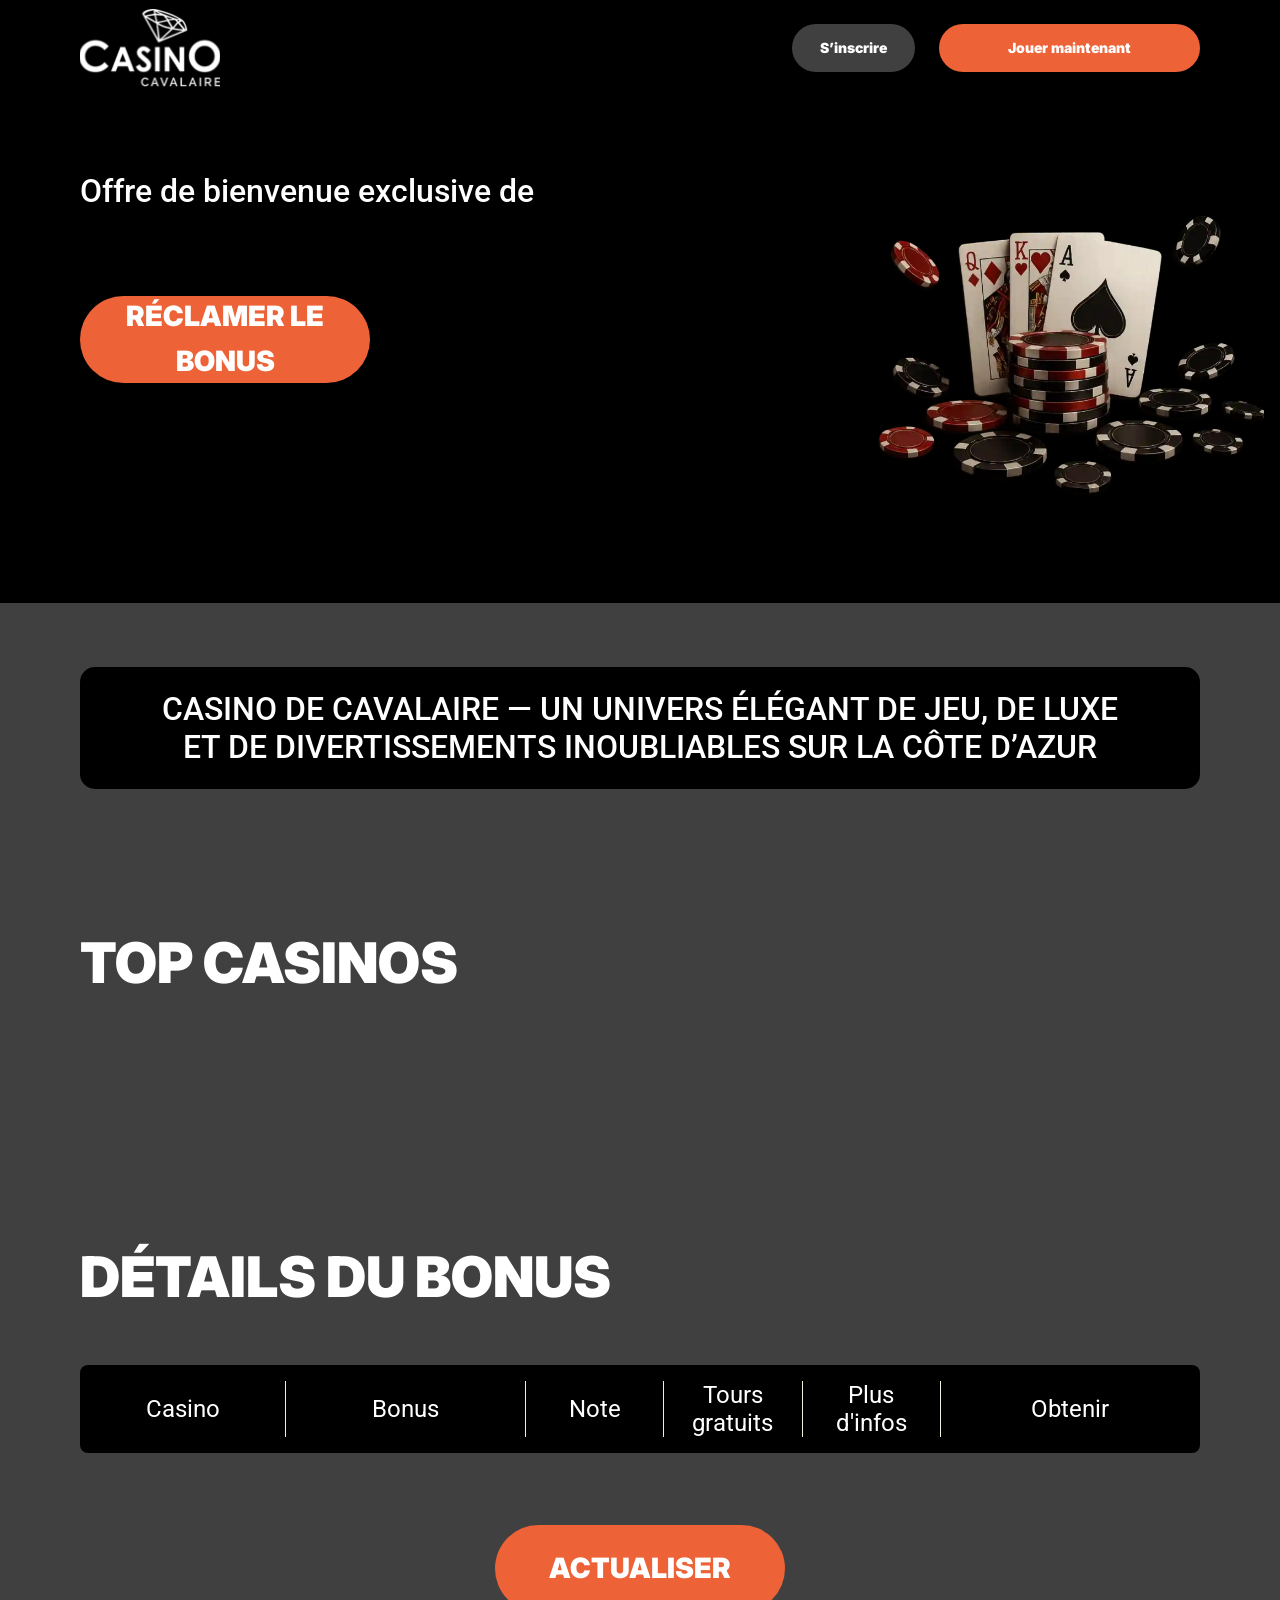
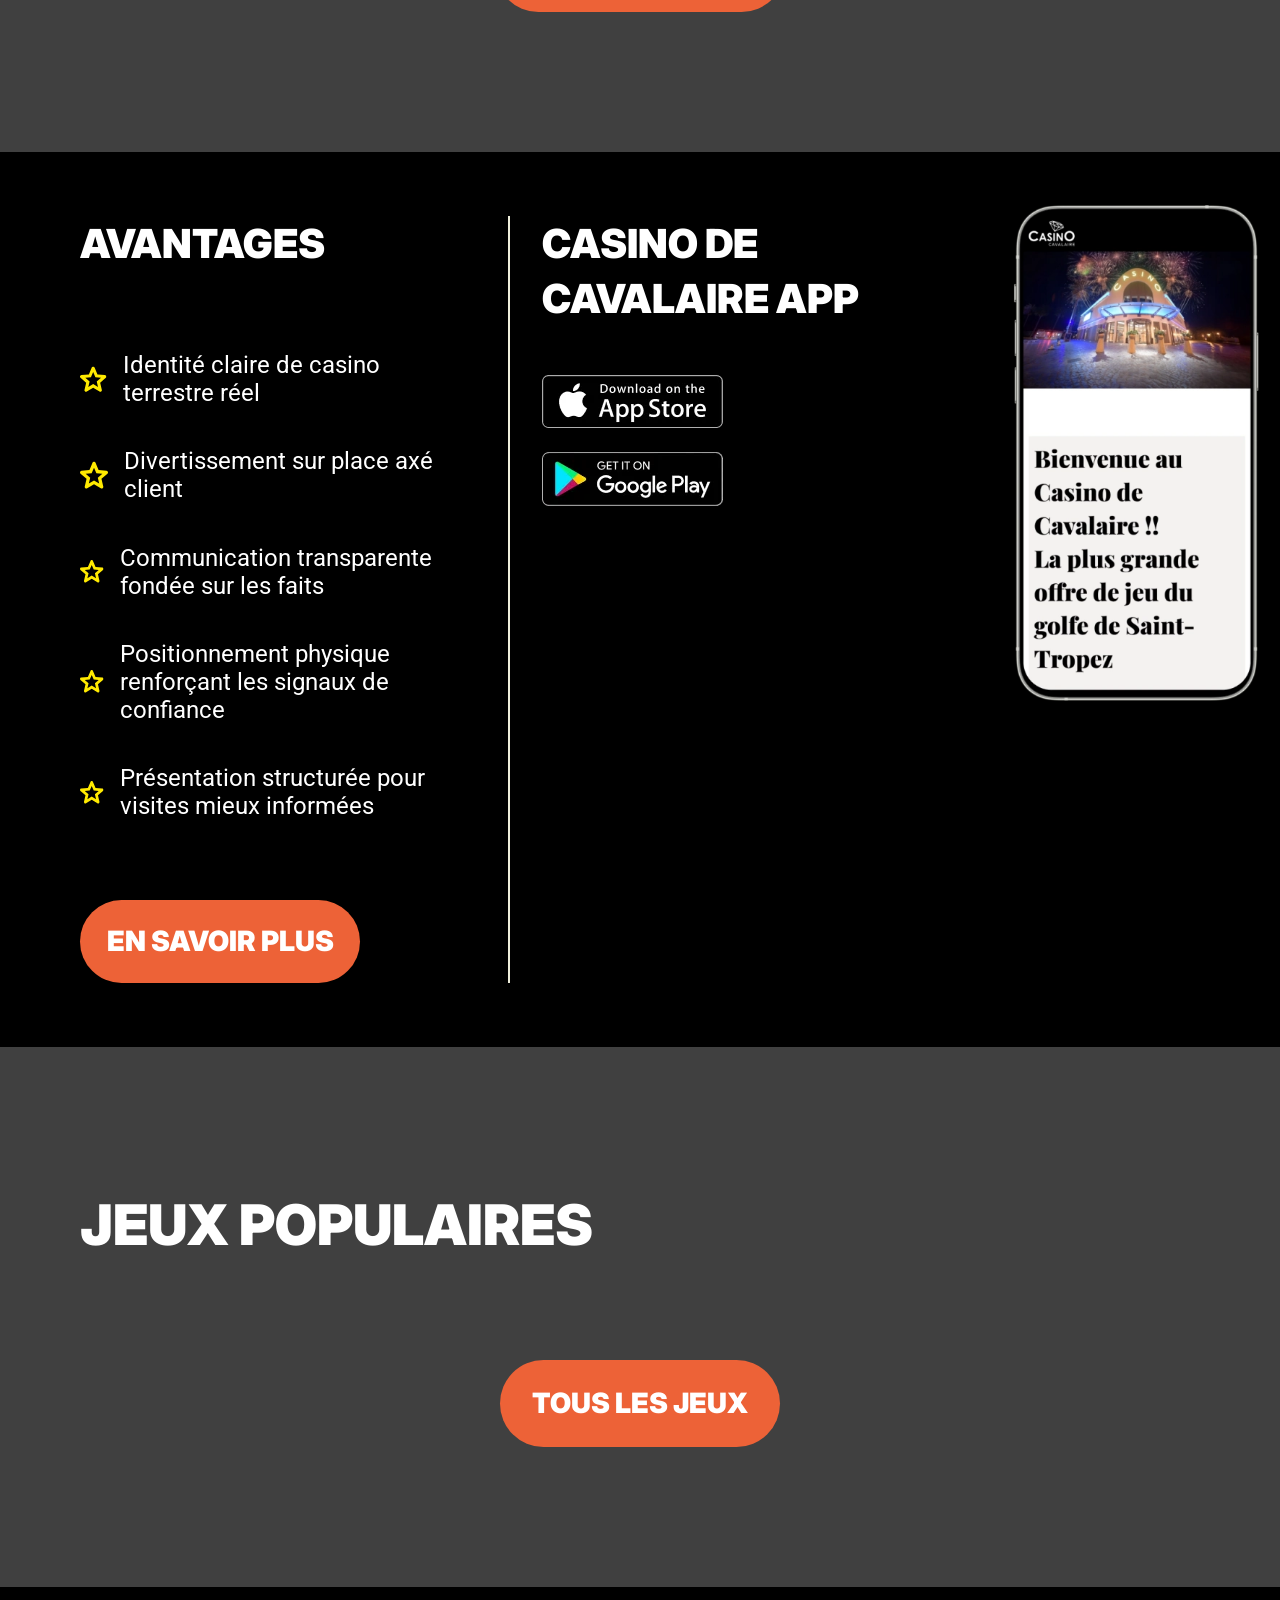
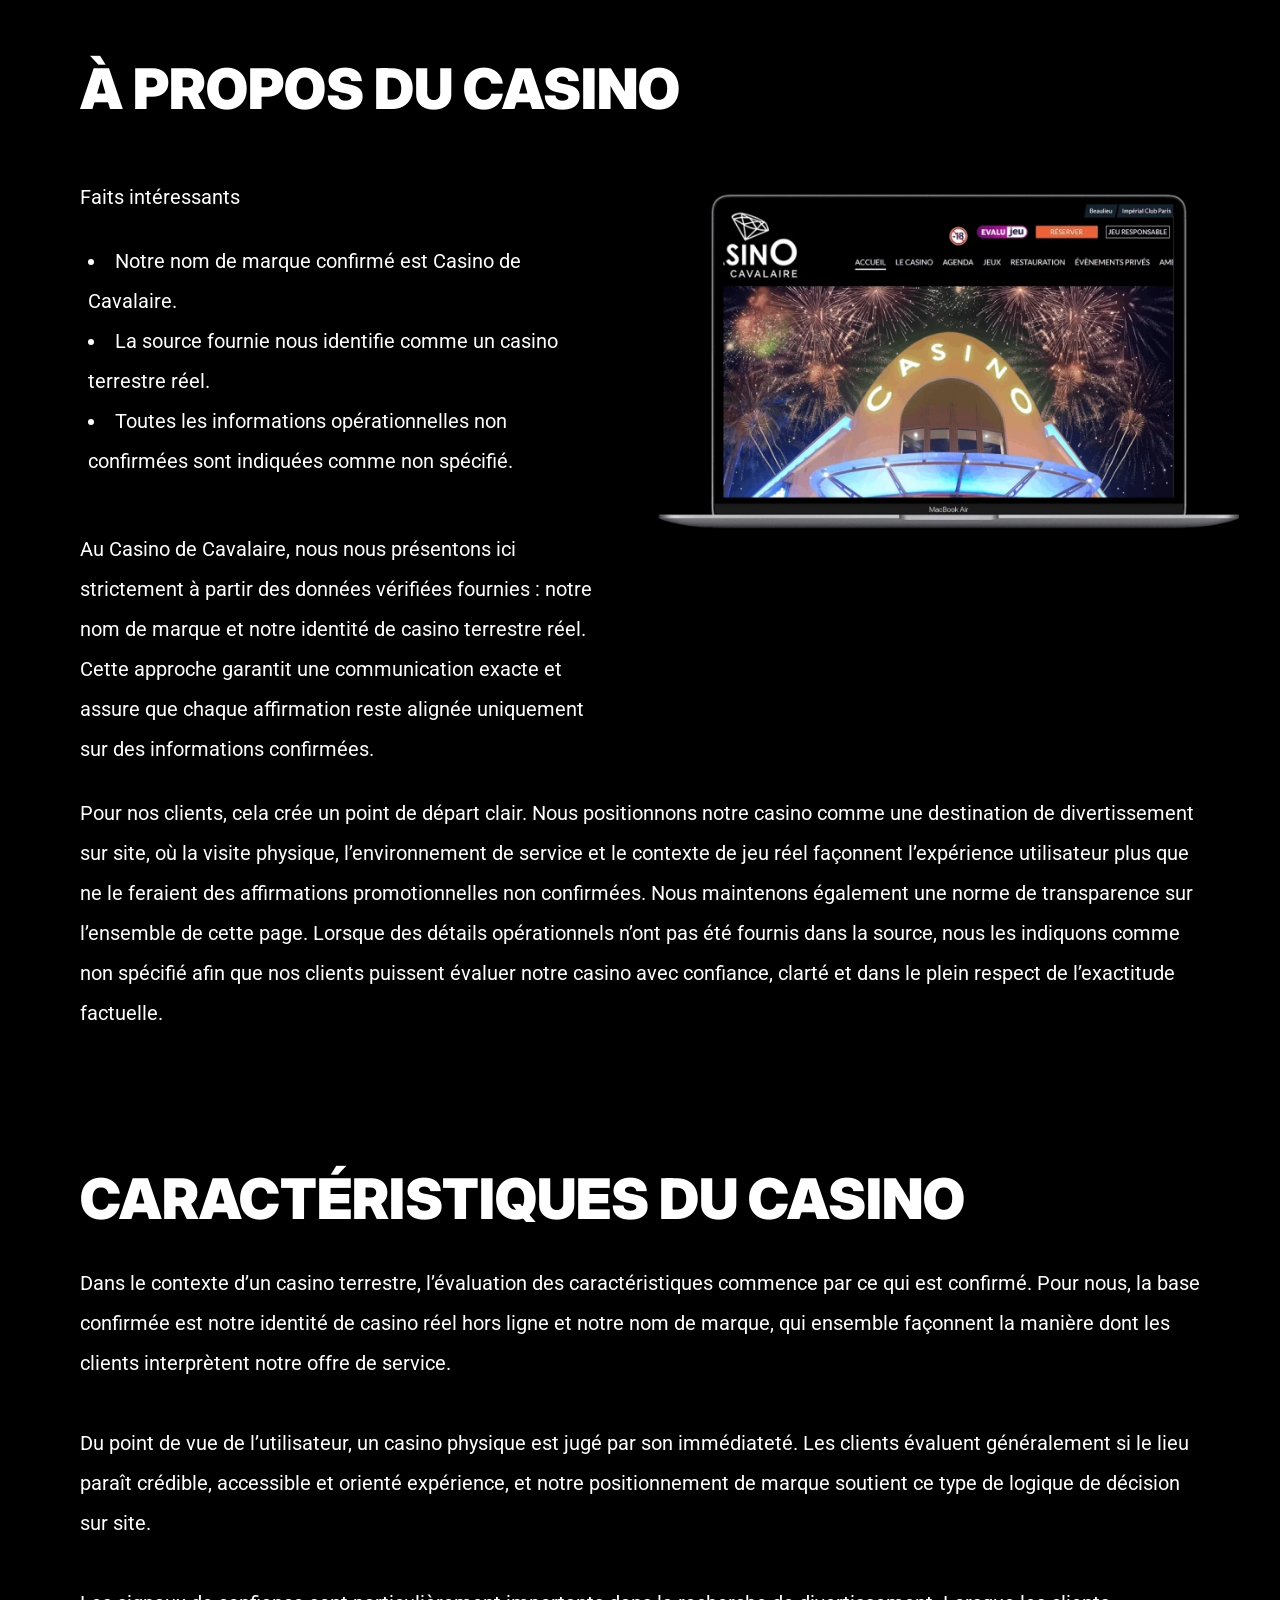
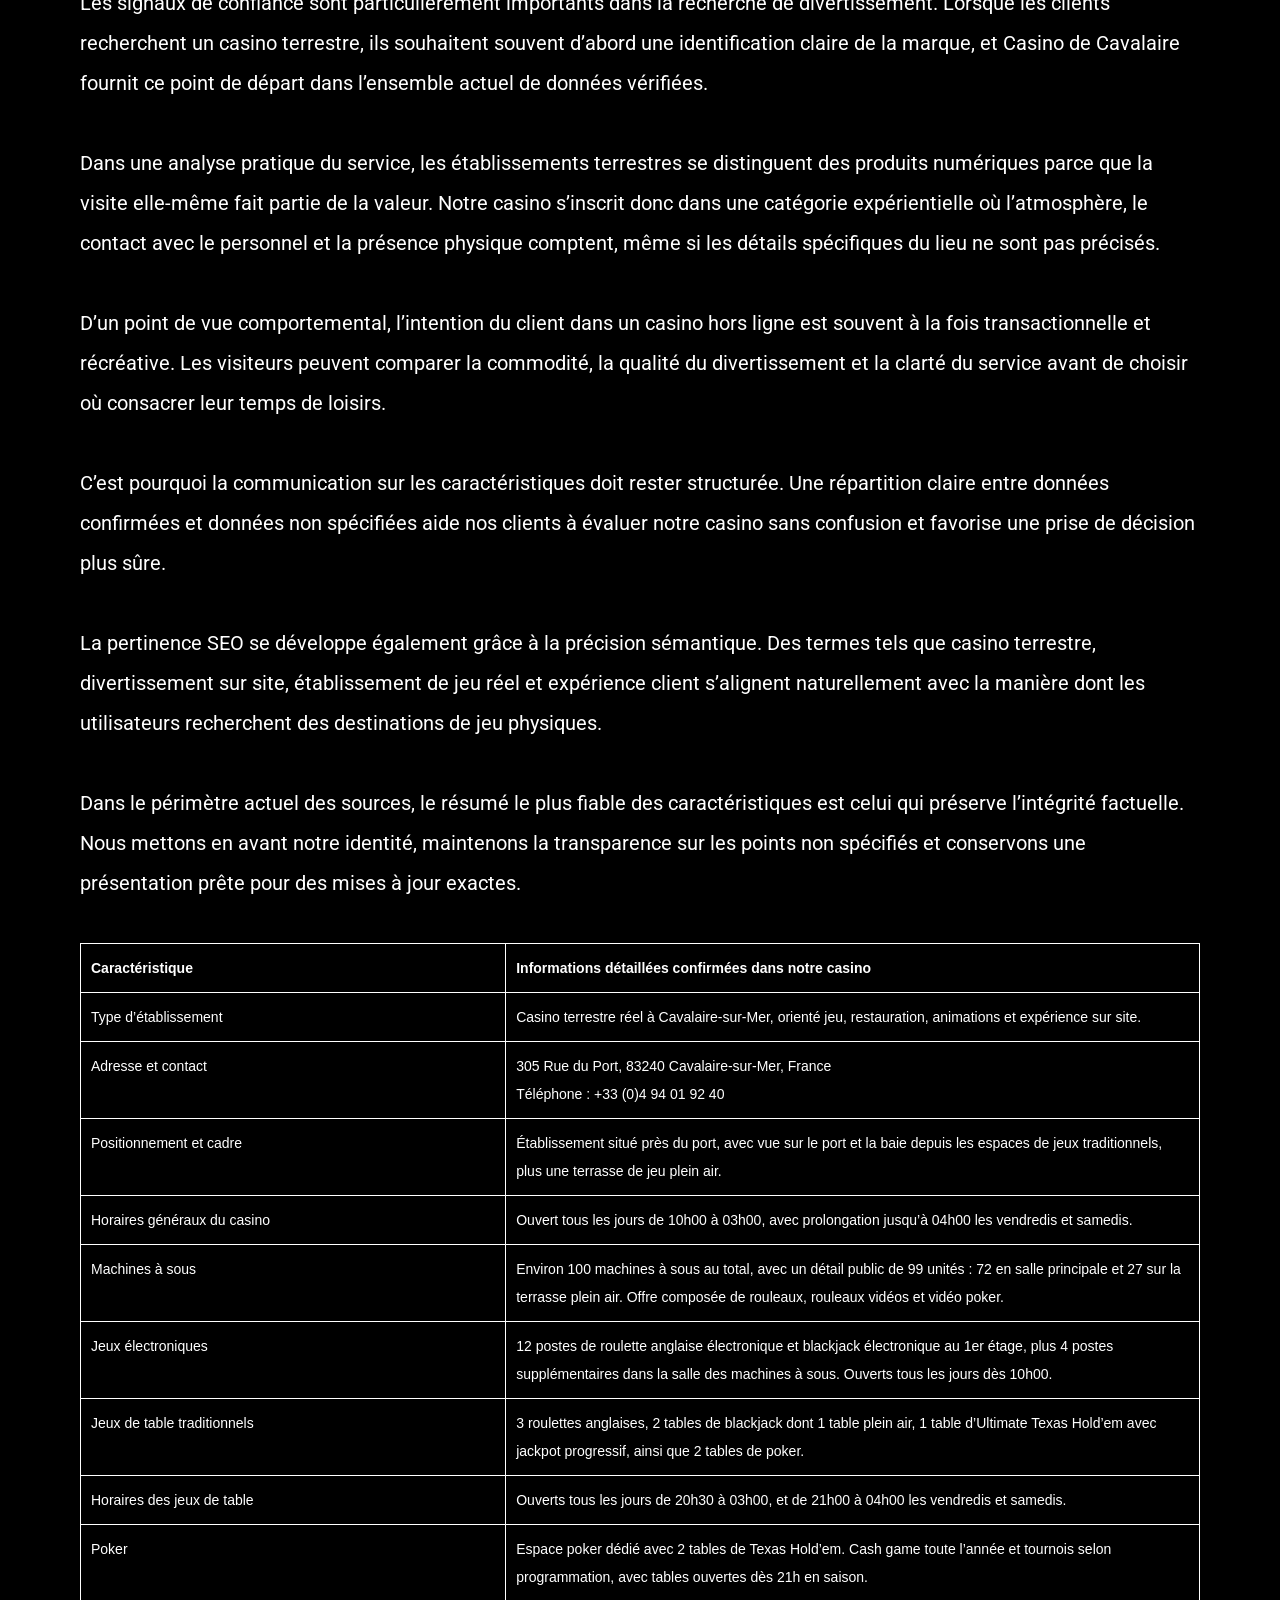
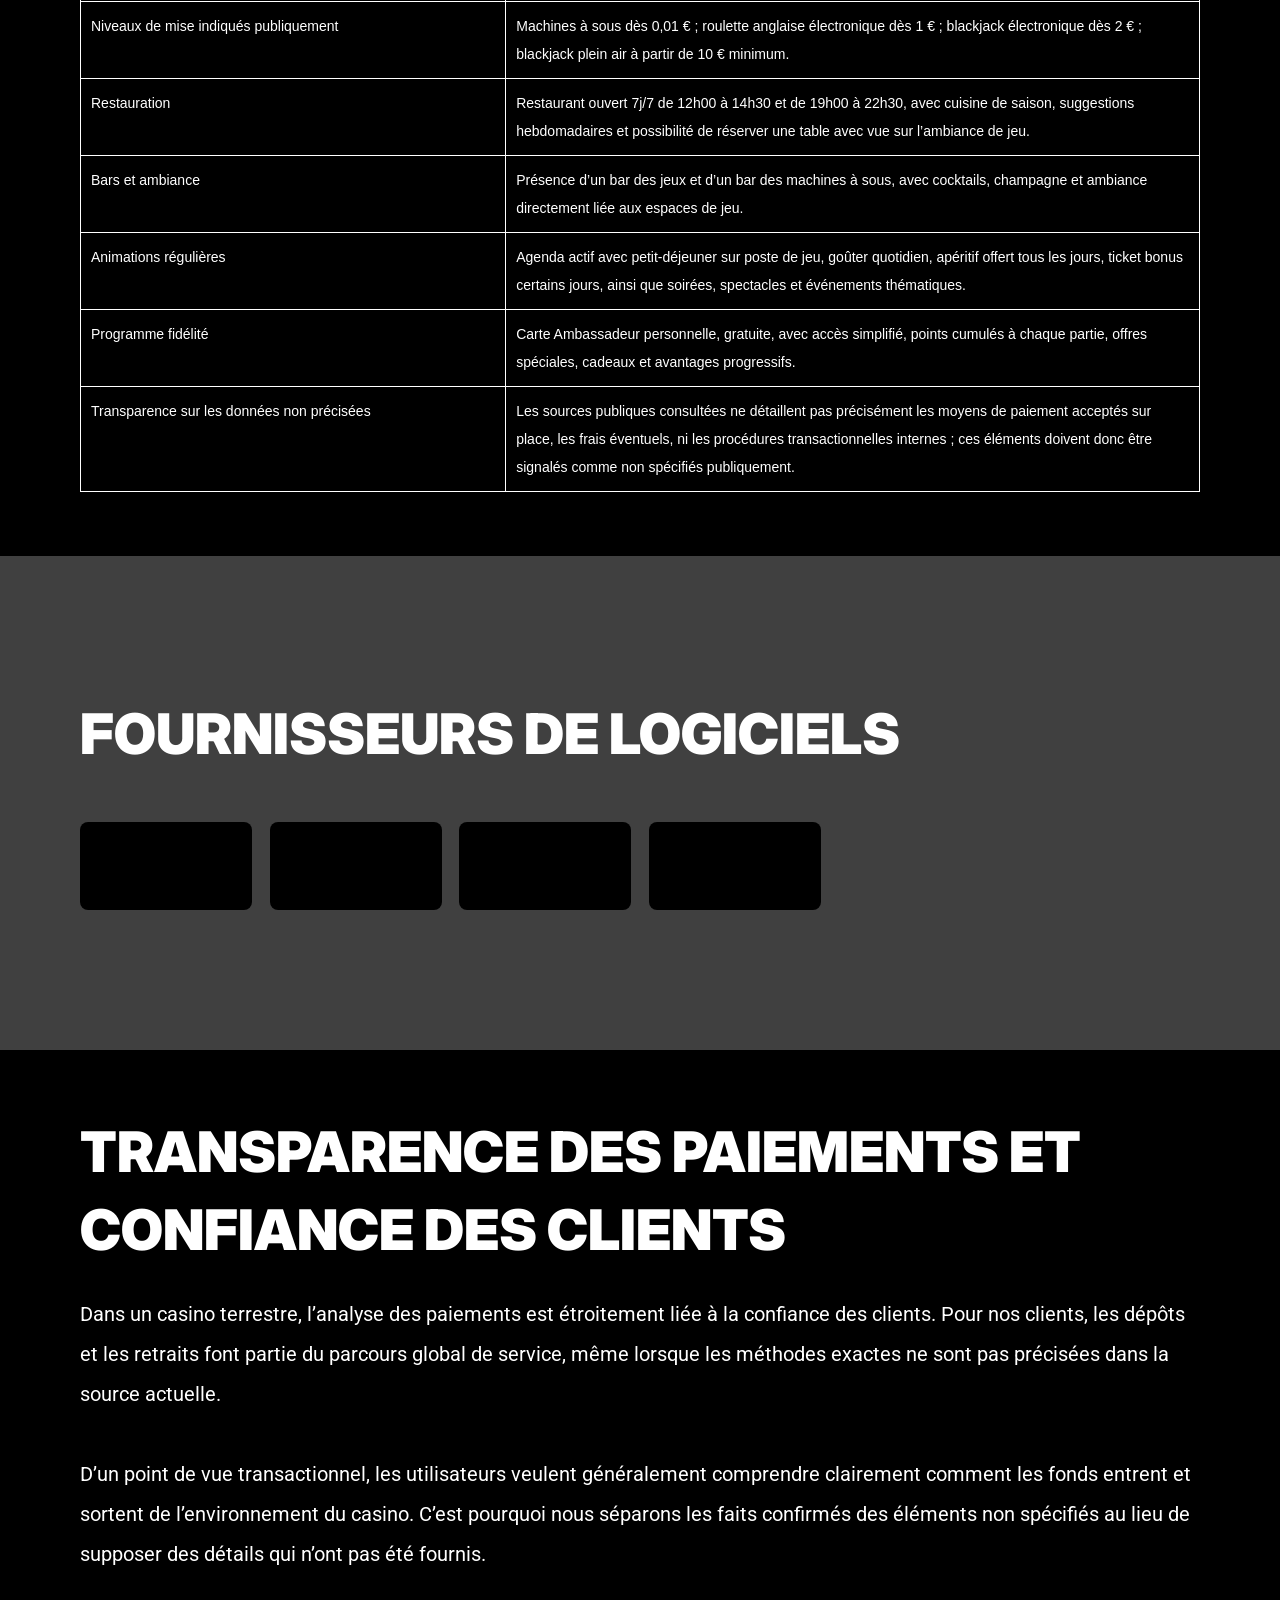
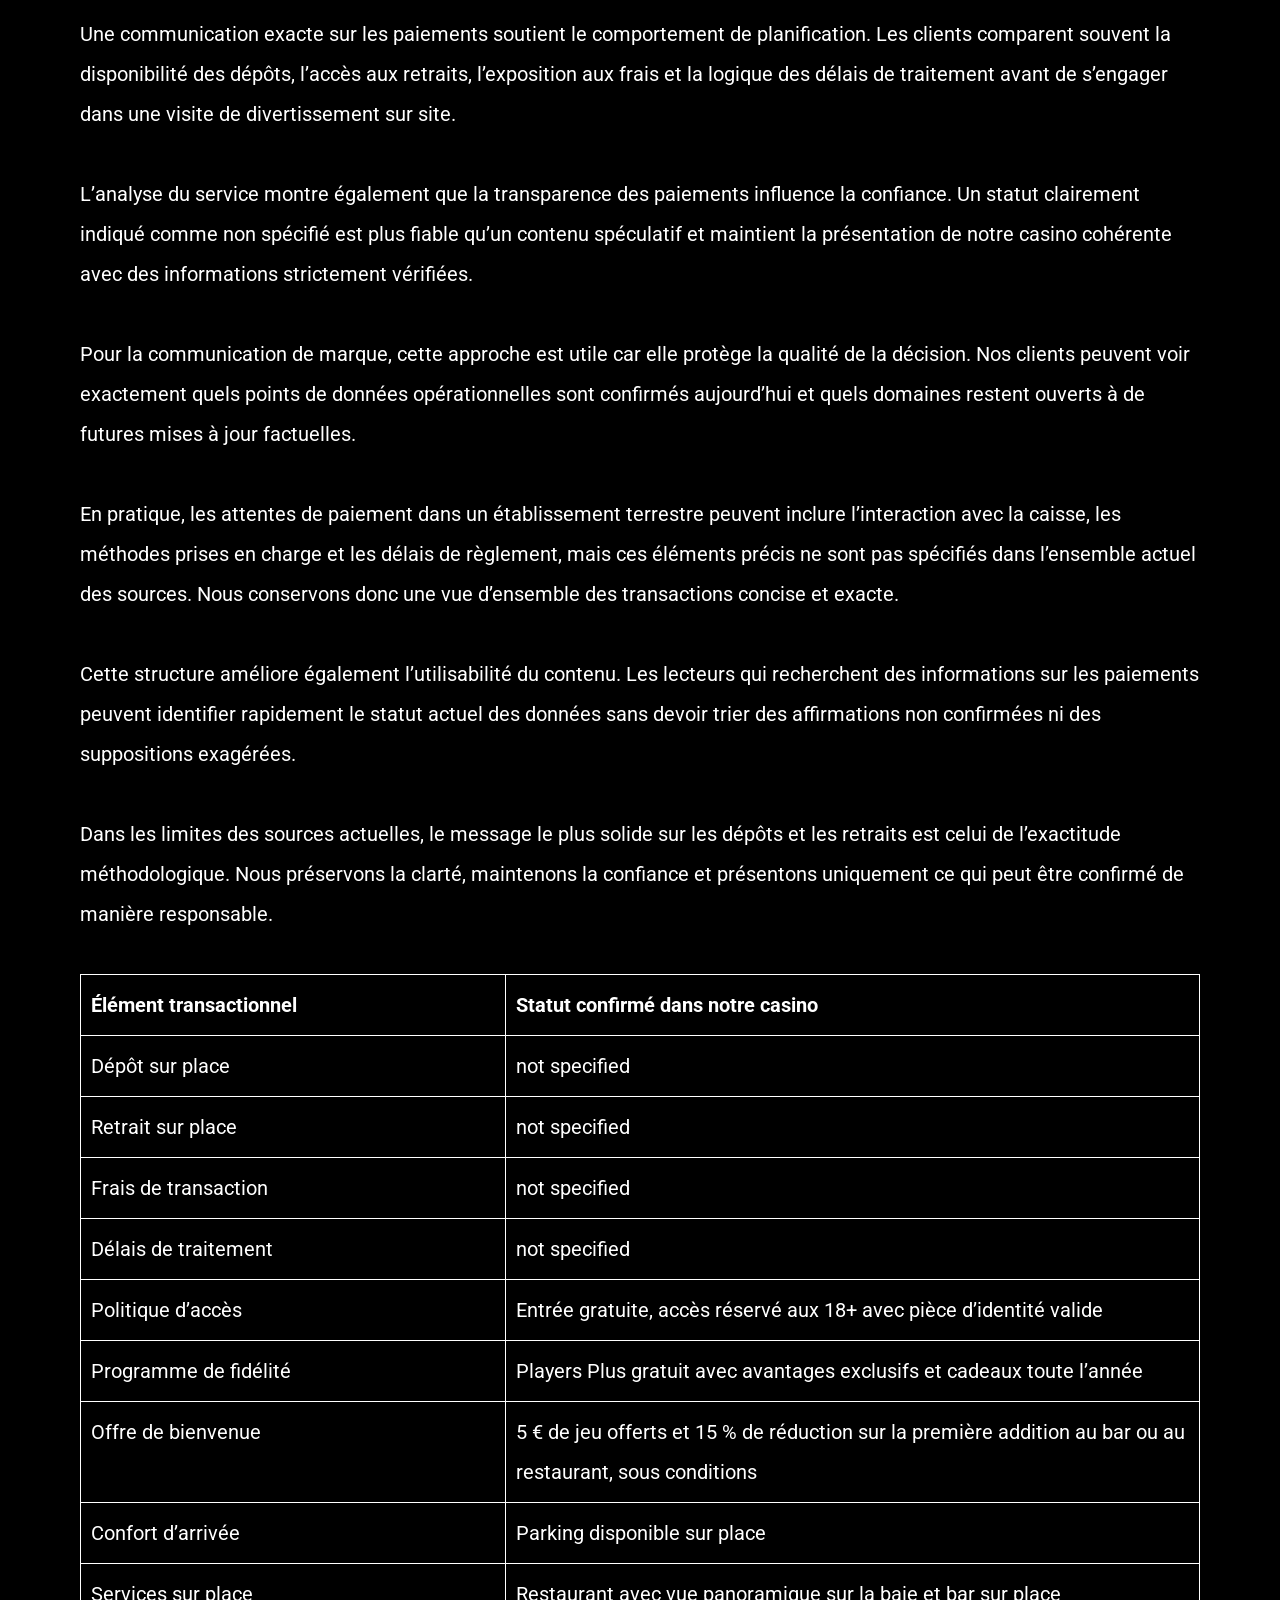
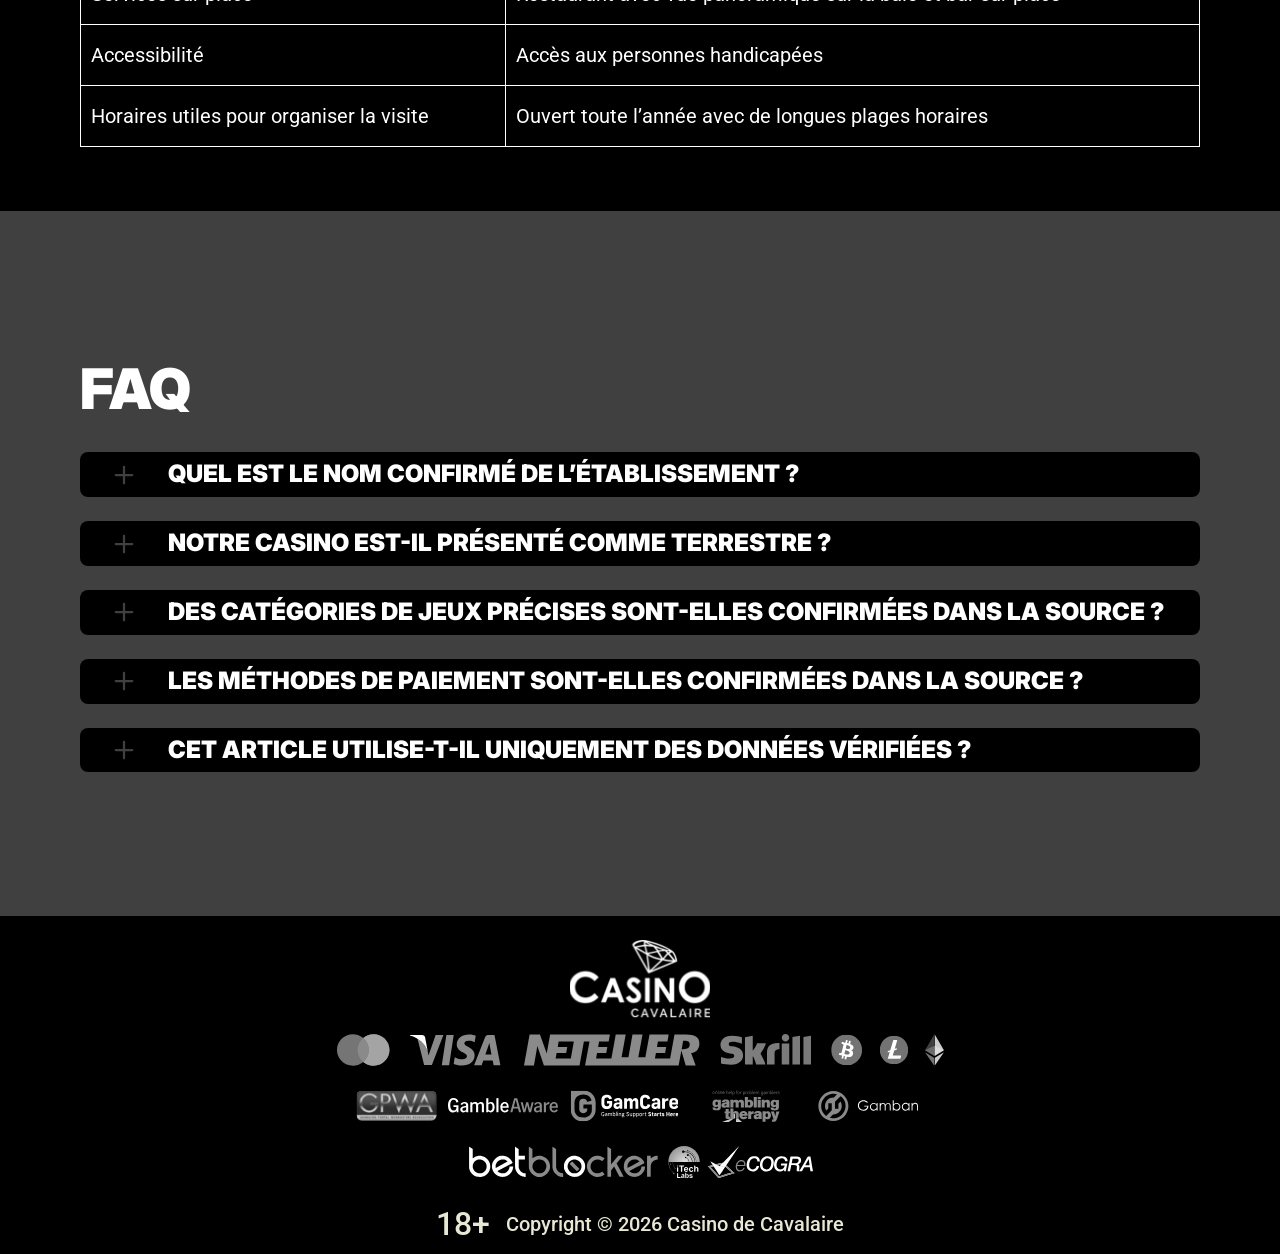
==== commit 95b62da2: "Site update" ====
--- a/index.html
+++ b/index.html
@@ -39,7 +39,7 @@
     <meta property="og:url" content="https://casino-de-cavalaire.com">
     <meta property="og:site_name" content="Casino de Cavalaire | Expérience de casino terrestre réel">
     <meta property="og:locale" content="fr-FR">
-    <meta property="og:image" content="_assets/images/1776343785-main.svg">
+    <meta property="og:image" content="_assets/images/1776417094-main.webp">
     <meta property="og:image:width" content="1200">
     <meta property="og:image:height" content="630">
     <meta property="og:type" content="website">
@@ -48,7 +48,7 @@
     <meta name="twitter:title" content="Casino de Cavalaire | Expérience de casino terrestre réel">
     <meta name="twitter:description"
           content="Découvrez Casino de Cavalaire à travers une présentation fondée sur des données vérifiées, centrée sur notre identité de casino terrestre réel, la valeur pour nos clients et des informations de service clairement indiquées.">
-    <meta name="twitter:image" content="_assets/images/1776343785-main.svg">
+    <meta name="twitter:image" content="_assets/images/1776417094-main.webp">
     <meta name="twitter:image:width" content="1200">
     <meta name="twitter:image:height" content="630">
     <link rel="icon" href="_assets/images/1776343812-favicon.svg" type="image/x-icon" sizes="16x16">
@@ -57,7 +57,7 @@
     <link rel="apple-touch-icon" href="_assets/images/1776343686-favicon.svg" sizes="96x96">
     <link rel="icon" href="_assets/images/1776343686-favicon.svg" type="image/webp" sizes="192x192">
 
-    <link rel="preload" href="_assets/images/1776343920-main.svg" as="image" fetchpriority="high">
+    <link rel="preload" href="_assets/images/1776417104-main.webp" as="image" fetchpriority="high">
 
     <link rel="alternate" hreflang="x-default" href="https://casino-de-cavalaire.com" />
     <link rel="alternate" hreflang="fr" href="https://casino-de-cavalaire.com" />
@@ -268,7 +268,7 @@
                         </div>
                         <div class="advantagesMobile">
                             <h2 class="advantagesTitle title advantagesAppTitle">Casino de Cavalaire App</h2><img
-                                class="advantagesMobilePhone" src="_assets/images/1776344060-mobile.svg" title="Casino de Cavalaire Mobile"
+                                class="advantagesMobilePhone" src="_assets/images/1776417117-mobile.webp" title="Casino de Cavalaire Mobile"
                                 alt="Casino de Cavalaire App" />
                             <div class="advantagesStoreGroup"><a href="/" id="appStoreLink" aria-label="Play game"
                                                                  target="_blank"><img class="advantagesStore" width="181" height="53"
@@ -310,7 +310,7 @@
                                 </div>
                             </div>
                             <div class="historyColumn"><img class="historyImage"
-                                                            src="_assets/images/1776344206-dekstop.svg" alt="Casino de Cavalaire" title="Casino de Cavalaire Desktop"/></div>
+                                                            src="_assets/images/1776417126-dekstop.webp" alt="Casino de Cavalaire" title="Casino de Cavalaire Desktop"/></div>
                         </div>
                         <p class="historyDescription">Pour nos clients, cela crée un point de départ clair. Nous positionnons notre casino comme une destination de divertissement sur site, où la visite physique, l’environnement de service et le contexte de jeu réel façonnent l’expérience utilisateur plus que ne le feraient des affirmations promotionnelles non confirmées.
 
--- a/index.css
+++ b/index.css
@@ -1 +1 @@
-.main,.wrapper{width:100%;display:flex;position:relative}.btn,.main,.wrapper{position:relative}.btn,.not-found-title,.subtitle,.title{font-family:var(--accent-font);font-weight:900}.btn,.nav__item,.subtitle,.title{font-weight:900}.operatorElementGrey,.payElementGrey{mix-blend-mode:screen}.btn,.heroTitle,.subtitle,.title{text-transform:uppercase}.casinoCard,.heroTitle,.nav__list{letter-spacing:0}.cardName,.casinoCard,.loader-body,.not-found-content{text-align:center}.bonusDetailsImage,.cardImage{filter:drop-shadow(0 .125rem .125rem rgb(0 0 0 / .75))}.btn:hover,.gameContainer:hover,.nav__item:hover{transform:scale(1.1)}.btn:hover,.faqLabel:hover,.gradientContainer:hover,.moreInfoLabel{cursor:pointer}*,::after,::before{padding:0;margin:0;border:0;box-sizing:border-box}.btn,.btn--large{border-radius:6.25rem;line-height:1.6;text-align:center;text-overflow:ellipsis;overflow:hidden}a{text-decoration:none}li,ol,ul{list-style:none}img{vertical-align:top}h1,h2,h3,h4,h5,h6{font-weight:inherit;font-size:inherit}body,html{height:100%;line-height:1;font-size:16px;color:var(--text);font-family:var(--base-font);--scroll-behavior:smooth !important;scroll-behavior:smooth!important}body.overflow{overflow:hidden}.wrapper{min-height:100%;flex-direction:column;overflow-x:hidden}.container{max-width:90rem;margin:0 auto}.main{flex:1 1 auto;flex-direction:column;background:var(--main-bg)}.block{margin:0 auto;max-width:70rem;padding:0}.block--not-found{max-width:100%;height:100dvh;margin:auto;display:flex;flex-direction:column;justify-content:center;gap:2rem;align-items:center;color:var(--text);background-color:var(--casino-cards)}.btn,.loader-body{justify-content:center;display:flex}.not-found-title{font-size:4rem;color:var(--welcome-bonus-text)}.btn,.btn a{color:var(--button-text)}.not-found-content{font-size:1.5rem;margin:.3125rem;color:var(--text)}.block--not-found button{margin-top:1.875rem}.btn{width:13.625rem;height:3.4375rem;-webkit-justify-content:center;align-items:center;-webkit-align-items:center;background:var(--yellow);font-size:1.25rem;transition:0.2s;box-shadow:inset 0 0 0 .125rem transparent,0 0 0 .125rem #fff0}.btn--large{width:17.5rem;height:5.4375rem;font-size:1.75rem;gap:6.25rem;box-shadow:inset 0 0 0 .1875rem #fff0,0 .125rem 0 0 #fff0;background:var(--yellow-button);color:var(--main-button-text)}.btn--medium{width:13rem;height:3.25rem;font-size:1.25rem;line-height:1.6}.content,.subtitle,.title{line-height:1.39;color:var(--text)}.btn--small{width:9.125rem}.title{font-size:3.5rem}.title span{color:var(--text)}.subtitle{font-size:2.5rem}.content{font-family:var(--base-font);font-size:1.25rem}.logo{width:100%;height:auto}.heroTitle,.nav__item{font-family:var(--accent-font)}.nav__select__container{cursor:pointer;scale:1!important;transform:scale(1)!important}.nav__select{background:var(--bg);color:var(--lang-select-color);text-transform:uppercase;cursor:pointer}:root{--accent-font:'Inter', sans-serif;--base-font:'Roboto', sans-serif;--welcome-bonus-font:'', sans-serif;--lang-select-color:#222829;--bg:#000000;--bg-light:#000000;--main-bg:#404040;--text:#ffffff;--text-black:#ffffff;--table-head:#000000;--text-head:#ffffff;--hero-title-text:#222829;--yellow:#404040;--yellow-button:#ED6237;--welcome-bonus-bg:#000000;--button-text:#ffffff;--main-button-text:#ffffff;--border-color:#efefdc;--casino-cards:#000000;--welcome-bonus-text:#ED6237;--bonus-border-head:#efefdc;--bonus-border:#ffffff;--pay-back:;--providers-back:#000000;--faq-label:#000000;--bg-footer:#000000;--copyright:#e7e7d5;--link-hover:#ffffff;--icon-color:;--top-games-hover-fg:#ffffff}.loader-body{width:100%;height:100vh;align-content:center;transition:0.5s;align-items:center;background-color:var(--casino-cards)}.header,.nav__item{justify-content:center;display:flex}.loader__img{width:7.5rem;height:7.5rem;transform:scale(1);animation:2s infinite pulse-black;border-radius:50%}@keyframes pulse-black{0%,100%{transform:scale(.8);box-shadow:0 0 0 1.25rem var(--yellow)}70%{transform:scale(1);box-shadow:0 0 0 .625rem #fff0}}.loader{width:6.25rem;height:6.25rem;border:.75rem solid var(--yellow-button);border-radius:50%;position:absolute;border-top-color:var(--yellow);transform:translate(-50%,-50%);top:50%;left:50%;-webkit-animation:1s linear infinite spin;-o-animation:1s linear infinite spin;animation:1s linear infinite spin}.loader-body.done{visibility:hidden;opacity:0}@keyframes spin{from{transform:translate(-50%,-50%) rotate(0)}to{transform:translate(-50%,-50%) rotate(360deg)}}.header{min-height:6rem;max-height:6rem;align-items:center;background:var(--bg);position:fixed;top:0;left:0;right:0;width:100%;z-index:3}.headerBlock{width:100%;height:100%;display:flex;gap:.625rem;align-items:center;justify-content:space-between;padding:1.5rem 10rem}.headerLogoContainer{height:100%;max-width:8.75rem;width:8.75rem;margin-left:0;display:flex}.headerLogoContainer a{margin:auto;width:100%}.header__logo{width:auto;top:calc(0% + 0rem);left:calc(0% + 0rem);max-height:calc(100% + 0%);height:calc(100% + 0%);position:relative}.nav__list{display:flex;gap:1.5rem}.nav__item{align-items:center;font-size:.875rem;line-height:1.7;transition:0.2s;border-radius:6.25rem;background:var(--yellow);box-sizing:content-box;color:var(--button-text);box-shadow:inset 0 0 0 .125rem transparent,0 .125rem 0 0 #fff0}.nav__itemLarge{background:var(--yellow-button);color:var(--main-button-text);box-shadow:inset 0 0 0 .125rem #fff0,0 .125rem 0 0 #fff0}.nav__item:hover{cursor:pointer}.nav__link{color:var(--button-text);padding:.75rem 1.75rem;display:flex;justify-content:center;align-items:center;width:100%;height:100%}.nav__linkLarge{color:var(--main-button-text);padding:.75rem 4.3125rem}@media (max-width:90rem){.headerBlock{max-width:70rem;margin:0 auto;padding:1.5rem 0}}@media (max-width:75rem){.block{padding:0 2.5rem}.headerBlock{padding:1.5rem 3rem 1.5rem 2.7rem}}@media (max-width:64rem){.headerBlock{padding:1.5rem 3rem 1.5rem 2.7rem}.headerLogoContainer{margin-left:0}}.footer{display:flex;flex-direction:column;align-items:center;justify-content:center;background:var(--bg-footer)}.footerContainer{max-width:90rem;margin:0 auto;width:100%}.footerTop{padding-top:1.625rem;padding-bottom:.5rem;width:100%;display:flex;justify-content:center;position:relative}.footerLogoContainer{position:absolute;top:.5rem;left:10rem}.footer__logo{width:8.75rem;height:auto}.footerPay{padding:0;display:flex;gap:1rem;flex-wrap:wrap;justify-content:center;max-width:100%}.payElementGrey{max-height:2rem;width:auto}.payElementColor{display:none;max-height:2rem;width:auto}.bonusDetailsInfo .bonusDetailBlockAdd,.heroTextMobile,.moreInfoInput,.operatorBlock:hover .operatorElementGrey,.payBlock:hover .payElementGrey,.topCasinoChipsLeftMobile{display:none}.faqInput:checked+.faqLabel+.faqContent,.heroTextDesktop,.operatorBlock:hover .operatorElementColor,.payBlock:hover .payElementColor{display:block}.footerMiddle,.footerOperator{display:flex;justify-content:center}.footerMiddle{padding-top:.5rem;padding-bottom:0;width:100%}.footerOperator{max-width:40.5rem;width:80%;padding:0;flex-wrap:wrap;gap:.5rem}.operatorElementColor,.operatorElementGrey{max-height:2rem;width:auto;margin-bottom:1rem}.operatorElementColor{display:none}.footerBottom{padding-top:.625rem;padding-bottom:.625rem}.footerBottomGroup{display:flex;justify-content:center;align-items:center;gap:1rem;font-weight:500}.footerBottomAge{font-size:2rem;line-height:1.1875;color:var(--copyright)}.footerBottomCopyright{font-size:1.25rem;line-height:2;color:var(--copyright)}@media (max-width:86.25rem){.footerTop{padding-top:1.5rem;padding-bottom:1rem;flex-direction:column;align-items:center;gap:1rem}.footerLogoContainer{position:static;display:block}.footer__logo{width:8.75rem;height:auto}}@media (max-width:64rem){.footerOperator{width:60%}.payElementColor,.payElementGrey{max-height:1.75rem}.operatorElementColor,.operatorElementGrey{max-height:1.5625rem}}@media (max-width:55rem){.footerOperator{width:70%}}@media (max-width:48rem){.not-found-title{font-size:4rem}.btn--large,.not-found-content{font-size:1.25rem}.btn--large{width:15rem;height:4.5rem;gap:.625rem;line-height:1.6;border-radius:6.25rem;background:var(--yellow-button)}.header{min-height:6rem;max-height:6rem}.headerBlock{padding:1.5rem 2.5rem 1.5rem 2.3rem}.headerLogoContainer{max-width:7.25rem;width:7.25rem}.header__logo{height:auto;top:calc(0% + 0rem);left:calc(0% + 0rem);max-width:calc(7.25rem + 0%);width:calc(7.25rem + 0%);position:relative}.nav__list{gap:.5rem}.nav__item{font-size:.625rem;border-radius:6.25rem}.nav__link{padding:.5rem 1.15625rem}.nav__linkLarge{padding:.5rem 1.75rem}.footer__logo{width:5.5rem;height:auto}}@media (max-width:36.25rem){.footerBottomGroup{gap:.625rem}.footerPay{gap:.4rem}.footerOperator{gap:.4rem;width:80%}.operatorElementColor,.operatorElementGrey,.payElementColor,.payElementGrey{max-height:1.375rem}.footerBottomAge{font-size:1.625rem}.footerBottomCopyright{font-size:1rem}}@media (max-width:36rem){.btn,.btn--large{border-radius:6.25rem}.subtitle,.title{font-weight:900;font-family:var(--accent-font);word-wrap:break-word}.btn--large{width:15rem;height:4.5rem;gap:.625rem;font-size:1.5rem;line-height:1.6;background:var(--yellow-button)}.btn--medium{font-size:1.125rem;line-height:1.6}.title{font-size:2rem}.subtitle{font-size:1.5rem}.footerMiddle{padding-top:0;padding-bottom:0}.footerOperator{max-width:26rem;width:100%}.footerBottomGroup,.footerPay{gap:.625rem}.payElementColor,.payElementGrey{max-height:1.375rem}.operatorElementColor,.operatorElementGrey{max-height:1.375rem;margin-bottom:.4rem}.footerBottomAge,.footerBottomCopyright{font-size:1.125rem;line-height:1.17;color:var(--copyright)}}@media (max-width:30rem){.footerBottomGroup{gap:.1875rem;font-weight:400}.payElementColor,.payElementGrey{max-height:1rem}.footerBottomAge,.footerBottomCopyright{font-size:.75rem}.footerBottomGroup,.footerPay{gap:.5rem}}.heroContainer{max-width:100%;width:100%;background:var(--welcome-bonus-bg);position:relative;z-index:0}.heroUnder{width:100%;display:flex;justify-content:center;align-items:center;padding:4rem 0;background:var(--main-bg) no-repeat center bottom/auto 100%}.heroMainTitle{max-width:70rem;width:70rem;border-radius:.9375rem;background:var(--welcome-bonus-bg);padding:1.4375rem 3.75rem;text-transform:uppercase;font-size:1.75rem;line-height:1.214;text-align:center;margin:0;color:var(--text)}.hero,.heroButton,.heroGroup{z-index:1;position:relative}.hero{max-width:90rem;width:100%;margin:0 auto;padding:8.53125rem 0 8.75rem;background:url(_assets/images/1776343916-main.svg) right calc(10.5rem + 0rem) top calc(8.5rem + 0rem) / auto calc(63% + 0%) no-repeat}.heroBlock{position:relative;width:100%;max-width:70rem;margin:0 auto}.heroGroup{width:100%;margin-bottom:5.03125rem;display:flex;flex-direction:column;gap:3rem}.heroTitle{max-width:22.75rem;font-size:4rem;font-weight:900;line-height:1.5625;color:var(--hero-title-text);text-shadow:0 .25rem .25rem rgb(0 0 0 / .25);font-family:var(--welcome-bonus-font)}.heroTextGroup{max-width:70%;margin-bottom:0}.heroText{font-size:2rem;line-height:1.1875;min-height:2.375rem;font-weight:500;color:var(--text)}.heroTextBonus{max-width:50%}.heroLink{display:block;width:18.125rem}.heroButton,.gamesButton,.advantagesButton,.bonusDetailsButton,.topCasinoButton{width:18.125rem;font-size:1.75rem}@media (max-width:85rem){.hero{padding:8.53125rem 0 8.75rem;background:url(_assets/images/1776343916-main.svg) right calc(1rem + 0rem) top calc(10rem + 0rem) / auto calc(55% + 0%) no-repeat}.heroTextBonus{max-width:65%}}@media (max-width:75rem){.heroMainTitle{max-width:52.0625rem}}@media (max-width:64rem){.hero{padding:8.53125rem 0 8.75rem;background:url(_assets/images/1776343916-main.svg) right calc(1rem + 0rem) top calc(10rem + 0rem) / auto calc(50% + 0%) no-repeat}.heroGroup{gap:2rem}.heroTextBonus{max-width:70%}.heroTitle{max-width:22.75rem;font-size:3rem}.heroText{font-size:1.5rem;min-height:1.7rem}}@media (max-width:58.125rem){.hero{padding:8.53125rem 0 8.75rem;background:url(_assets/images/1776343916-main.svg) right calc(1rem + 0rem) top calc(10rem + 0rem) / auto calc(45% + 0%) no-repeat}.heroTextBonus{max-width:64%}.heroMainTitle{max-width:34.1875rem}}@media (max-width:48rem){.heroTextBonus,.heroTextGroup{max-width:100%}.heroText,.heroTitle{font-family:var(--accent-font)}.hero{padding:24.09375rem 0 2.75rem;background:url(_assets/images/1776343916-main.svg) center top calc(10rem + 0rem) / auto calc(36% + 0%) no-repeat}.heroUnder{height:4rem}.heroBlock{text-align:center}.heroGroup{margin-bottom:0;gap:1.45rem;align-items:center}.heroTextGroup{margin-top:1.55rem}.heroTextDesktop{display:none}.heroTextMobile{display:block}.heroLink{margin-left:auto;margin-right:auto;width:16.375rem;position:relative;left:0}.heroButton,.gamesButton,.advantagesButton,.bonusDetailsButton,.topCasinoButton{font-size:1.5rem;width:16.375rem;height:4.8125rem}.heroTitle{max-width:22.75rem;font-size:3.5rem;display:none}.heroText{text-transform:uppercase;font-size:1.5rem;line-height:1.5;min-height:auto;color:var(--text)}.heroMainTitle{padding:1rem .8125rem;font-size:1.25rem;max-width:38.5rem}}.bonusDetailsTitle,.sprovidersTitle,.topCasinoGroup,.topCasinoTitle{margin-bottom:3rem}@media (max-width:43.75rem){.heroMainTitle{max-width:31rem}.heroUnder{padding:5.5rem 2.5rem}}@media (max-width:36rem){.heroBlock,.heroTextGroup{margin-left:0}.hero{background:url(_assets/images/1776343920-main.svg) center top calc(3.5rem + 2rem) / auto calc(50% + -3%) no-repeat}.heroBlock{padding-right:0;padding-left:0}.heroTitle{margin-left:2.5rem;margin-top:0}}@media (max-width:34.375rem){.hero{background:url(_assets/images/1776343920-main.svg) center top calc(5.5rem + 2rem) / auto calc(50% + -3%) no-repeat}.heroText{font-family:var(--accent-font);text-transform:uppercase;font-size:1.2rem}.heroUnder{height:4rem}.heroMainTitle{padding:.5rem;font-size:1rem}}@media (max-width:25.875rem){.hero{background:url(_assets/images/1776343920-main.svg) center top calc(4.2rem + 2rem) / auto calc(50% + -3%) no-repeat}.heroGroup{gap:2rem}.heroUnder{height:4rem}.heroTitle{margin-top:0;max-width:22.75rem;font-size:2.6rem;line-height:110%}.heroText{font-size:1.1rem;line-height:1.1;min-height:1.32rem}}@media (max-width:23.4375rem){.hero{padding:15rem 0 1rem;background:url(_assets/images/1776343920-main.svg) center top calc(2.5rem + 2rem) / auto calc(55% + -3%) no-repeat}.heroGroup{gap:1rem}.heroUnder{height:2rem;padding:2.5rem 1.5rem}.heroLink{margin-left:auto;margin-right:auto;width:12rem;position:relative;left:0}.heroTitle{margin-top:0;max-width:22.75rem;font-size:2.6rem;line-height:110%}.heroText{font-size:.8rem;line-height:1;min-height:1rem;margin-left:1rem;margin-right:1rem}.heroButton,.gamesButton,.advantagesButton,.bonusDetailsButton,.topCasinoButton{font-size:1rem;line-height:1;width:12rem!important;height:3rem;margin:0 auto}}.cardBonus,.cardName,.cardWelcome{max-width:100%}.topCasino{position:relative;z-index:0;background-image:none;color:var(--text)}.topCasinoChipsLeft{display:block;position:absolute;bottom:5rem;left:0;z-index:0}.topCasinoBlock{padding-top:4.5rem;position:relative;z-index:1}.topCasinoGroup{max-width:100%;display:flex;flex-wrap:wrap;gap:1.6625rem;justify-content:flex-start;align-items:stretch}.cardBonus,.cardWelcome{margin:auto;font-family:var(--base-font)}.sgradientContainer,.tcgradientContainer{position:relative;display:flex;flex-wrap:wrap;justify-content:flex-start;align-items:stretch;padding:0;background:0 0}.bonusTableRowContainer::before,.gggradientContainer::before,.pygradientContainer::before,.sgradientContainer::before,.tcgradientContainer::before{content:"";position:absolute;top:-.125rem;left:-.125rem;right:-.125rem;bottom:-.125rem;background:0 0;z-index:-1;border-radius:.5rem}.casinoCard{width:16.25rem;height:auto;padding:2rem 1.5rem;display:flex;flex-direction:column;align-items:center;justify-content:center;gap:1rem;background:var(--casino-cards);border-radius:.5rem;text-transform:capitalize;word-wrap:break-word;font-family:var(--base-font);font-size:1.25rem;line-height:1.2}.cardButton,.cardButton span{width:12.625rem}.cardBonusText{font-family:var(--base-font);display:flex;flex-direction:column;gap:1rem;justify-content:center;align-items:center}.cardWelcome{color:var(--welcome-bonus-text);font-size:1.5rem;line-height:1.17}.cardBonus{font-size:1.25rem;line-height:1.15}.cardImage{margin-top:0;justify-self:flex-start}.cardName{font-family:var(--base-font);font-weight:500;font-size:1.25rem;line-height:1.2}.gamePlayText,.gameTitle{font-family:var(--base-font);font-weight:500}.cardButton{margin-top:auto;margin-bottom:0;justify-self:flex-end;display:flex;justify-content:center;height:3.5rem}.topCasinoButton{width:17.5rem;margin:0 auto}@media (max-width:75rem){.topCasinoGroup{justify-content:center}}@media (max-width:64.375rem){.topCasino{background-image:none}.topCasinoGroup{max-width:100%;justify-content:center;margin:0 auto 3rem}}@media (max-width:48rem){.topCasinoGroup{display:grid;grid-template-columns:1fr 1fr;gap:1rem;max-width:100%;margin:0 0 2.5rem;padding-left:2.5rem;padding-right:2.5rem}.casinoCard{width:100%}}@media (max-width:36rem){.casinoCard,.tcgradientContainer::before{border-radius:.5rem}.topCasinoBlock{width:100%;padding-top:1rem;padding-right:0;padding-left:0}.cardName,.topCasinoChipsLeft{display:none}.topCasinoChipsLeftMobile{display:block;position:absolute;bottom:-6rem;left:0}.topCasinoTitle{max-width:18.75rem;margin-left:2.5rem;margin-right:2.5rem}.casinoCard{padding:1rem 1.03125rem;justify-content:space-between;align-items:center;width:100%;font-size:1rem}.cardImage{margin-top:0;max-width:10rem;width:10rem;height:4rem}.cardBonusText{gap:.5rem}.cardWelcome{font-size:1.5rem;line-height:1.17}.cardBonus{font-size:1rem;line-height:1.1875;max-width:70%}.cardButton,.cardButton span{max-width:12.5rem;width:12.5rem}.cardButton{padding:0;height:3.375rem;font-size:1.125rem;line-height:1;justify-content:center;align-items:center;margin-top:0}}@media (max-width:33.125rem){.topCasinoGroup{grid-template-columns:1fr}.cardBonus{max-width:100%}}.bonus .bonusDetails{position:relative;background-image:none;max-width:100%;width:100%;margin:0 auto}.bonusChipsRight{display:block;position:absolute;top:-8rem;right:0}.bonusDetailsBlock,.gamesBlock,.sprovidersBlock{padding-top:8.75rem;padding-bottom:8.75rem}.bonusTable{display:flex;flex-direction:column;gap:1.5rem;margin-bottom:3rem}.bogradientContainer{position:relative;display:inline-block;padding:0;background:0 0}.bonusTableHeader,.bonusTableRowContainer{width:100%;display:grid;grid-template-columns:12.875rem repeat(5,1fr);font-size:1.25rem;border-radius:.5rem}.bogradientContainer::before{content:"";position:absolute;top:-.0625rem;left:-.0625rem;right:-.0625rem;bottom:-.0625rem;background:0 0;z-index:-1;border-radius:.5rem}.bonusTableHeader{row-gap:1.5rem;line-height:2}.bonusTableRowContainer{grid-column-start:1;grid-column-end:7;position:relative}#paymentRowsContainer,#bonusTableRows{display:flex;flex-direction:column;gap:1rem}.bonusTableRow.bonusTableHeader{background:var(--table-head)}.bonusDetailsWelcome{width:15rem!important}.bonusTableRow>div:not(.bonusDetailsInfo){padding-top:1rem;padding-bottom:1rem}.bonusTableRow:not(.bonusTableHeader)>div:not(.bonusDetailsInfo){background:var(--casino-cards);color:var(--text)}.bonusDetailsImage,.bonusDetailsText,.moreInfoLabel{border-right:.0625rem solid var(--bonus-border);width:100%;padding-left:1rem;padding-right:1rem;min-height:3.75rem;display:flex;justify-content:center;align-items:center}.bonusDetailBlock .bonusDetailsText,div.bonusTableHead:nth-child(6) p{border-right:none}.bonusDetailsContainer .bonusDetailsText{border-right:.0625rem solid var(--bonus-border);justify-content:flex-start;height:2.5rem;margin-top:.5rem;margin-bottom:.5rem;min-height:auto}.bonusDetailsContent{display:flex;justify-content:flex-start;align-items:center}.bonusTableRow.bonusTableHeader>div.bonusTableHead{font-size:1.5rem;line-height:1.17rem;padding:1rem 0;text-align:center;color:var(--text-head);border-right:none}div.bonusTableHead p{width:100%;border-right:.0625rem solid var(--bonus-border-head);height:3.5rem;display:flex;justify-content:center;align-items:center;padding:0 1.2rem;line-height:1.17}.bonusTableRow div.bonusDetailsInfo{background:0 0}.bonusDetailsInfo{margin-top:.1rem;grid-column-start:1;grid-column-end:7;display:grid;grid-template-columns:1fr}.bonusDetailsInfo .bonusDetailBlock{display:grid;grid-template-columns:12.875rem 5fr;border-bottom:.0625rem solid var(--bonus-border);font-size:1.25rem;line-height:2;color:var(--text)}.bonusDetailBlock p{padding:0 1rem;width:100%}.moreInfoLabel{display:flex;transition:0.5s}.bonusTableRow.bonusTableHeader>div.bonusTableHead .bonusClaimBonus{width:16.2rem}.bonusButton-deposit{background:var(--yellow);width:10.5rem;height:3.25rem;font-size:1.25rem;line-height:1.2}.bonusButton{width:13.5625rem;height:3.5rem;background:var(--yellow);margin-left:1.71875rem;margin-right:1rem}div:has(.moreInfoInput+.moreInfoLabel)~.bonusDetailsInfo{display:none}div:has(.moreInfoInput:checked+.moreInfoLabel)~.bonusDetailsInfo{display:grid}.bonusDetailsButton{margin:0 auto}@media (max-width:65.625rem){.bonusTableRow.bonusTableHeader>div.bonusTableHead .bonusClaimBonus{width:15rem}.bonusButton{margin-left:1rem;width:13rem}}@media (max-width:64.375rem){.bonusDetailsInfo,.bonusTableRowContainer{grid-column-start:1;grid-column-end:6}.bonusDetails{background-image:none}.bonusTable{font-size:1rem}.bonusTableHeader,.bonusTableRowContainer{grid-template-columns:repeat(5,1fr)}.bonusTableHeader>div:nth-child(2),.bonusTableRowContainer>div:nth-child(2){display:none}.bonusDetailsInfo .bonusDetailBlock{line-height:1.2;grid-template-columns:11.25rem 4fr}.bonusDetailsInfo{margin-top:.5rem}.bonusDetailsImage{min-width:6.25rem;height:auto;min-height:auto}.bonusDetailBlockAdd{display:none;border-bottom:none;grid-template-columns:1fr;justify-self:center}.bonusDetailsPicture,.bonusHeaderCasino{min-width:11.25rem}}@media (max-width:48rem){.bonusDetailsInfo,.bonusTableRowContainer{grid-column-start:1;grid-column-end:5}.bonusDetailsBlock{padding-top:7.5rem;padding-bottom:6rem}.bogradientContainer::before,.bonusTableHeader,.bonusTableRowContainer,.bonusTableRowContainer::before{border-radius:.5rem}.bonusTableHeader>div:nth-child(6),.bonusTableRowContainer>div:nth-child(6){display:none}.bonusTable{font-size:1.125rem;gap:1.5rem}.bonusTableHeader,.bonusTableRowContainer{grid-template-columns:repeat(4,1fr);font-size:1.125rem;row-gap:1.5rem}.bonusDetailBlock{grid-template-columns:11rem 3fr}.bonusDetailsImage,.bonusDetailsText,.moreInfoLabel{border-right:none;padding-left:.5rem;padding-right:.5rem;min-height:4rem}.bonusDetailsRate{border-left:.0625rem solid var(--bonus-border)}.bonusTableRow>div:not(.bonusDetailsInfo){padding-top:.5rem;padding-bottom:.5rem}.bonusDetailsPicture,.bonusHeaderCasino{min-width:11rem}.bonusDetailsImage{height:auto;min-height:auto}.bonusDetailsContainer .bonusDetailsText{border-right:.0625rem solid var(--bonus-border);justify-content:flex-start;height:auto;min-height:unset;padding-top:0;padding-bottom:0;margin-top:.5rem;margin-bottom:.5rem}.bonusTableRow.bonusTableHeader>div.bonusTableHead{font-size:1.125rem;line-height:1.17;padding:.5rem 0;text-align:center;color:var(--text-head);border-right:none}div.bonusTableHead p{border-right:none;height:3.625rem}.bonusTableHead>.bonusHeaderCasino{border-right:.0625rem solid var(--bonus-border-head)}.bonusDetailsInfo{margin-top:1rem}.bonusDetailsInfo .bonusDetailBlock{grid-template-columns:11rem 5fr}.bonusDetailsInfo .bonusDetailBlockAdd{display:grid;border-bottom:none;grid-template-columns:1fr;justify-self:center;margin-top:1rem}.bonusDetailBlock p{padding:.5rem .625rem .5rem .5rem;font-size:1.125rem;line-height:1.5}.bonusDetailsInfo .bonusDetailBlockAdd span{font-size:1rem;line-height:1}.bonusDetailsInfo .bonusDetailBlock .bonusButton{max-width:12.75rem;width:12.75rem;padding:0;height:3.375rem;font-size:1.125rem;line-height:1.39}}.advantages{position:relative;background-image:none;background:var(--bg-light);color:var(--text-black)}.bonusChipsRightMobile,.faqInput,.faqInput+.faqLabel+.faqContent,.gamesChipsLeftMobile,.payMethodGroupTwo,.paymentChipsMobile{display:none}.advantagesBlock{position:relative;z-index:1;display:flex;padding-top:4rem;padding-bottom:4rem;width:100%}.advantagesDescription{width:28rem;border-right:.125rem solid var(--border-color);padding-right:2rem}.advantagesTitle{margin-bottom:2.5rem;color:var(--text-black);font-size:2.5rem}.advantagesAppTitle{margin-bottom:3rem;max-width:21.375rem}.advantagesList{display:flex;flex-direction:column;gap:2.5rem;margin-bottom:2.5rem}.advantagesItem{display:flex;gap:1rem;align-items:center}.advantagesText{font-size:1.5rem;line-height:1.17;max-width:90%;word-wrap:break-word}.advantagesLink{display:block;width:17.5rem}.advantagesButton{width:17.5rem;max-height:5.152rem}.advantagesMobile{width:45rem;padding-left:2rem;text-align:left;position:relative;display:flex;flex-direction:column;justify-content:flex-start}.advantagesMobilePhone{position:absolute;top:calc(-1rem + 0rem);right:calc(-4.5rem + 0rem);max-width:calc(40% + -3%);height:auto;margin-bottom:2.5rem}.advantagesStoreGroup{display:flex;flex-direction:column;gap:1.5rem;align-self:flex-start}@media (max-width:87.5rem){.advantagesMobilePhone{right:calc(-4rem + 0rem)}}@media (max-width:78.125rem){.advantagesBlock{padding-left:2.5rem;padding-right:2.5rem}.advantagesMobilePhone{right:calc(-3rem + 0rem);max-width:calc(35% + -3%)}}@media (max-width:64rem){.advantages{position:relative}.advantagesStoreGroup{flex-direction:column}.advantagesMobilePhone{position:static;height:auto;margin-bottom:2.5rem}}@media (max-width:58.125rem){.advantages{position:relative;color:var(--text-black)}.advantagesBlock{flex-direction:column-reverse;gap:5rem}.advantagesDescription{width:100%;border-right:none;padding-right:0}.advantagesStoreGroup{flex-direction:row;align-self:center}.advantagesMobile{width:100%;padding-left:0}.advantagesMobilePhone{max-width:calc(30% + -3%);height:auto;align-self:center}.advantagesTitle{text-align:left;color:var(--text-black)}}@media (max-width:36rem){.bonusChipsRight{display:none}.bonusDetailsInfo .bonusDetailBlockAdd{justify-self:flex-end;padding:0}.bonusDetailsInfo .bonusDetailBlockAdd span{margin:0}.bonusDetailsButton{margin-left:auto}.bonusTableRow .bonusTableHead .bonusHeaderTextSpins{padding-left:.2rem;padding-right:.2rem}.bonusChipsRightMobile{display:block;position:absolute;top:-4rem;right:0}.advantagesBlock{background-image:none;padding-top:3rem;flex-direction:column-reverse;gap:2.5rem}.advantagesDescription{padding:1.5rem}.advantagesMobile{width:100%;padding:1.5rem;margin-bottom:0}.advantagesButton,.advantagesLink{margin-left:auto;margin-right:auto;width:15.5625rem}.advantagesAppTitle,.advantagesTitle{color:var(--text-black);margin-bottom:1.5rem;max-width:100%}.advantagesTitle{text-align:left;font-size:1.5rem;line-height:1}.advantagesText{font-size:1.125rem;line-height:1.17}.advantagesList{display:flex;flex-direction:column;gap:1rem;margin-bottom:4rem}.advantagesLink{max-width:15.5625rem}.advantagesStoreGroup{flex-direction:row;align-self:center}.advantagesMobilePhone{position:static;max-width:calc(45% + -3%);width:calc(45% + -3%);align-self:center;margin-top:.5rem;margin-bottom:1.5rem}.bonusesCircleContainer{background:0 0}}.bonusesCircleContainer{background:0 0;display:flex;flex-direction:column;max-width:100%;width:100%}.games{background:0 0;position:relative}.gamesTitle{margin-bottom:3rem;margin-left:0}.gamesGroup{display:grid;max-width:100%;grid-template-columns:repeat(4,1fr);grid-column-gap:1.3125rem;grid-row-gap:1.5rem;justify-items:center;margin-bottom:3rem}.gggradientContainer{opacity:0;transition:0.5s ease-in-out;display:flex;flex-wrap:wrap;justify-content:flex-start;align-items:stretch;padding:0;background:0 0}.gameDescription,.playBlock{justify-content:center;display:flex}.gameDescription{position:absolute;top:0;left:0;transition:0.5s ease-in-out;color:var(--top-games-hover-fg);background:var(--casino-cards);width:16.5rem;height:8.875rem;align-items:center;flex-direction:column;gap:1rem;padding:.625rem;border-radius:.5rem}.gamesButton,.gamesLink{width:17.5rem}.gameImage{border-radius:.5rem}.playBlock{align-items:center;gap:.5rem}.gameContainer{transition:0.2s;position:relative;border-radius:.5rem}.gameContainer:hover .gggradientContainer{opacity:1}.gamePlayLink{display:flex;gap:.875rem;justify-content:center;align-items:center;font-size:1.625rem;line-height:1.875rem;font-weight:500}.gameTitle{text-align:center;word-break:break-word;font-size:1.5rem;line-height:1}.gamePlayText{display:block;font-size:1.5rem;line-height:1.17}.connectSubtitle,.connectTitle,.depositTitle,.history,.historySubtitle,.historyTitle{color:var(--text-black)}.gamesLink{display:block;margin:0 auto}@media (max-width:75rem){.bonusDetailsBlock{padding-left:2.5rem;padding-right:2.5rem}.bonusDetailsWelcome{width:13rem!important}.gameDescription,.gameImage{width:13.75rem;height:7.375rem}.gamesBlock{padding:8.75rem 2.5rem}.gamesTitle{margin-left:0}.gameDescription{gap:.5rem;padding:.5rem}.gameTitle{font-size:1.2rem}}@media (max-width:64rem){.gameDescription,.gameImage{width:15rem;height:8rem}.gamesGroup{max-width:100%;grid-template-columns:repeat(2,15.625rem);justify-content:center}.gameDescription{gap:.5rem;padding:.5rem}}@media (max-width:32.5rem){.headerLogoContainer,.header__logo{top:calc(0% + 0rem);left:calc(0% + 0rem);max-width:calc(5.8rem + 0%);width:calc(5.8rem + 0%)}.nav__list{flex-direction:row;align-items:center}.nav__item{display:none}.nav__itemLarge{display:flex}.header__logo{height:auto}.footer__logo{width:5.5rem;height:auto}.gamesGroup{grid-template-columns:repeat(1,15.625rem)}}.applicationCircleContainer,.historyCircleContainer,.paymentCircleContainer{background:var(--bg-light);display:flex;flex-direction:column;max-width:100%;width:100%}.history,.payMethod{background-image:none}.history{position:relative}.historyBlock{padding-top:4rem;padding-bottom:4rem;position:relative;z-index:1;font-size:1.25rem;line-height:2}.historyTitle{margin-bottom:1.5rem;margin-top:0}.historySubtitle{margin-bottom:2.5rem;margin-top:2.5rem}.applicationDescriptionTwo,.bonusesDescriptionNext,.depositDescriptionLast,.historyDescription,.idiomasDescriptionTwo,.providersDescriptionTwo{margin-top:1.5rem}.historyGroup{display:flex;gap:4.75rem}.depositColumn,.historyColumn,.supportColumn{flex-basis:50%}.historyColumn:nth-child(2){display:flex;justify-content:center;align-items:flex-end;position:relative}.historyText{display:flex;flex-direction:column;justify-content:flex-start;gap:1.5rem;max-width:33rem}.historyList{display:flex;flex-direction:column;margin-left:.5rem}.connectItem,.historyItem,.supportItem{word-wrap:break-word;list-style:disc inside}.historyImage{position:absolute;top:calc(-2.5rem + 0rem);left:calc(-6rem + 0rem);max-width:calc(133% + -4%);width:calc(133% + -4%);height:auto}.historySecondTitle{margin-top:5rem}@media (max-width:88.125rem){.historyImage{position:absolute;top:calc(2rem + 0rem);left:calc(-2rem + 0rem);max-width:calc(120% + -4%);width:calc(120% + -4%);height:auto}}.connectGroup,.connectList{flex-direction:column;display:flex}@media (max-width:36rem){.gameTitle,.gamesLink span{margin 0 auto}.gamesBlock{padding-top:7rem;padding-bottom:6rem}.gameContainer,.gameDescription,.gameImage,.gggradientContainer::before{border-radius:.5rem}.gamesGroup{grid-column-gap:.5rem;grid-row-gap:1.3rem;justify-items:center;margin-bottom:2rem}.gameDescription,.historyText{gap:1rem}.gamePlayText{font-size:1.125rem}.gamesLink{margin-left:auto;width:17.5rem}.historyCircleContainer{background:var(--bg-light)}.historyBlock{padding-top:2.5rem;padding-left:2.5rem;padding-right:2.5rem;font-size:1.125rem;line-height:1.78}.historyTitle{max-width:70%;margin-bottom:2.5rem}.historyList{margin-top:1rem}}.connectDescriptionLast,.connectList,.depositDescription,.supportDescription{margin-bottom:1.5rem}.connect,.deposit,.idiomas,.providers{background-image:none;color:var(--text-black)}.connectBlock{padding-top:3rem}.connectTitle,.depositTitle{margin-top:0;margin-bottom:1.5rem;font-size:2.5rem}.connectSubtitle{font-size:2.5rem;margin-top:1.5rem}.connectGroup{gap:1rem;font-size:1.25rem;line-height:2}.depositBlock,.idiomasBlock{padding-top:3rem;padding-bottom:4rem}.depositGroup,.idiomasGroup{display:flex;gap:4rem;font-size:1.25rem;line-height:2}.depositList{margin-top:1.5rem;display:flex;flex-direction:column}.applicationItem,.availableGamesItem,.bonusesItem,.depositItem,.providersItem{list-style:disc;margin-left:1rem}@media (max-width:84.375rem){.deposit{background-image:none}.depositGroup{flex-direction:column;gap:3rem}.depositColumn{flex-basis:100%}}.payMethod{position:relative}.payMethodBlock{padding-top:8.75rem;padding-bottom:8rem}.payMethodTitle{margin-bottom:3rem;font-size:3.5rem;line-height:1}.payMethodGroup{display:flex;flex-direction:column;gap:1.1rem}.pygradientContainer{position:relative;display:inline-block;padding:0;background:0 0;color:#fff}.payMethodRow{display:grid;grid-template-columns:repeat(7,1fr);row-gap:1rem;font-size:1.25rem;line-height:2;font-weight:500;border-radius:.5rem}.payMethodItem{margin:.5rem 0;display:flex;justify-content:center;align-items:center;text-align:center}.payMethodItemContent,.payMethodRow>.payMethodItem:first-child,.payMethodRow>.payMethodItem:last-child{justify-content:center}.payMethodItemContent{border-right:.0625rem solid #fff0;width:100%;height:100%;display:flex;align-items:center}.payMethodRow:first-child>.payMethodItem .payMethodItemContent,.payMethodRow>.payMethodItem:nth-child(7){border:none}.payMethodRowHeader{background:var(--table-head);height:3.75rem;font-weight:500;font-size:1.125rem;line-height:1.17;color:var(--text-head)}.payMethodRow:first-child>.payMethodItem{padding-left:.5rem;padding-right:.5rem}.payMethodRowContent{background:var(--pay-back);color:var(--text);border-radius:.5rem}.payMethodRowContent>.payMethodItem:not(:last-child){border-right:.0625rem solid var(--bonus-border-head)}.payMethodGroupTwo .payMethodItemDeposit,.payMethodGroupTwo .payMethodItemImage{grid-column-start:1;grid-column-end:3;justify-content:center}.payMethodMethod{min-width:7.625rem}.payMethod .payMethodItemWide{min-width:9.375rem;text-align:center}.payMethodItemDeposit{width:12rem}.payMethodImage{filter:drop-shadow(.0625rem .0625rem .125rem rgb(0 0 0 / .75))}@media (max-width:76.25rem){.payMethod .payMethodItemWide{min-width:unset}.payMethodItemDeposit{width:8rem;margin:auto;text-align:center}.payMethodLink{display:block;width:7rem}.bonusButton-deposit{background:var(--yellow);width:7rem;height:3.25rem;font-size:1.25rem;line-height:1.2;margin:auto}}@media (max-width:56.25rem){.payMethodRow{font-size:1rem}}@media (max-width:48rem){.gamesChipsLeftMobile{display:block;position:absolute;bottom:-3rem;left:0}.payMethod{background-image:none}.payMethodTitle{margin-bottom:2.5rem;font-size:2rem;line-height:1}.payMethodGroup{display:none}.bonusButton-deposit{background:var(--yellow);width:12.5rem;height:3.125rem;font-size:1.125rem;line-height:1}.payMethodGroupTwo{display:grid;grid-template-columns:repeat(1,1fr);font-size:.875rem;line-height:1.14;font-weight:500;row-gap:1rem}.payMethodCard{display:flex;flex-direction:column;justify-content:center;align-items:center}.payMethodCardContainer{position:relative;width:100%;padding:0;background:0 0;margin-top:1rem}.payMethodCardContainer::before{content:"";position:absolute;top:-.125rem;left:-.125rem;right:-.125rem;bottom:-.125rem;background:0 0;z-index:-1;border-radius:.5rem}.payMethodCardPicture{background:var(--table-head);border-radius:.5rem;width:100%;display:flex;justify-content:space-between;align-items:center;padding:1rem}.payMethodCardImage{width:auto;height:4rem;margin-left:1rem;filter:drop-shadow(.0625rem .0625rem .125rem rgb(0 0 0))}.payMethodCardGroup:first-child .payMethodCardImage{filter:drop-shadow(.0625rem .0625rem .125rem rgb(0 0 0 / .75))}.payMethodCardDescription{background:var(--pay-back);border-radius:.5rem;display:flex;flex-direction:column;width:100%;padding:.5rem 1rem;font-size:1.125rem;line-height:1.17}.payMethodCardBlock{display:flex;justify-content:space-between;column-gap:.2rem;border-top:.0625rem solid rgb(0 0 0 / .2);border-bottom:.0625rem solid rgb(0 0 0 / .2);padding:.5rem}.payMethodCardBlock:nth-child(1n){border-top:none}.payMethodCardBlock:nth-child(5n){border-bottom:none}.payMethodCardText{color:var(--text)}.payMethodCardItem{color:var(--link-hover)}}.application,.applicationTitle,.idiomasTitle,.providersTitle{color:var(--text-black)}@media (max-width:28.125rem){.payMethodCardPicture{flex-direction:column;gap:1rem}.payMethodCardImage{margin-left:0}}.providersBlock{padding-top:4rem;padding-bottom:4rem}.providersTitle{margin-bottom:1.5rem;font-size:2.5rem}.providersGroup{display:flex;gap:3rem;font-size:1.25rem;line-height:2}.idiomasColumn,.providersColumn{flex-basis:50%;display:flex;flex-direction:column}.idiomasList,.providersList{margin:1.5rem 0;display:flex;flex-direction:column}.sprovidersGroup{display:grid;grid-template-columns:repeat(6,10.75rem);grid-column-gap:1.1rem;grid-row-gap:1rem;justify-content:center}.sprovidersContainer{width:10.75rem;height:5.5rem;padding:0 .625rem;border-radius:.5rem;background:var(--providers-back);display:flex;justify-content:center;align-items:center}.sprovidersImage{width:100%;height:auto;max-height:auto;filter:drop-shadow(0 .0625rem .0625rem rgb(0 0 0 / .75))}@media (max-width:75rem){.sprovidersGroup{grid-template-columns:repeat(5,10.75rem)}}@media (max-width:64rem){.history,.providers{background-image:none}.historyColumn,.providersColumn{flex-basis:100%}.historyColumn:last-child{display:none}.historyText{max-width:100%}.providersGroup{flex-direction:column}.sprovidersGroup{grid-template-columns:repeat(3,10.75rem)}}@media (max-width:36rem){.connectBlock{padding-top:2.5rem;padding-left:2.5rem;padding-right:2.5rem}.connectSubtitle,.connectTitle,.depositTitle{font-size:1.5rem}.connectGroup{font-size:1.125rem;line-height:1.78}.depositBlock{padding:2.5rem 2.5rem 6.75rem}.depositWithdrawTitle{margin-bottom:2.5rem}.depositGroup{font-size:1.125rem;line-height:1.78;gap:2.5rem}.paymentChipsMobile{display:block;position:absolute;top:-15rem;left:0}.payMethodBlock,.sprovidersBlock{padding-top:6rem;padding-bottom:6rem}.payMethodTitle{margin-bottom:3rem;font-size:2rem;font-weight:400;line-height:1.028}.applicationCircleContainer,.paymentCircleContainer{background:var(--bg-light)}.providersBlock{padding-top:2.5rem}.providersTitle{font-size:1.5rem;font-weight:400}.providersGroup{gap:2.5rem;font-size:1.125rem;line-height:1.78}.sgradientContainer::before,.sprovidersContainer{border-radius:.5rem}.sprovidersTitle{margin-bottom:2.5rem;font-size:2rem;max-width:50%}.sprovidersContainer{width:9.625rem;height:4.5rem}.sprovidersGroup{grid-template-columns:repeat(3,9.625rem)}}.application,.applicationBlock{padding-bottom:0;position:relative}@media (max-width:31.875rem){.sprovidersTitle{max-width:100%}.sprovidersGroup{grid-template-columns:repeat(2,9.625rem)}}@media (max-width:21.875rem){.sprovidersContainer{width:10.75rem;height:5.5rem}.sprovidersGroup{grid-template-columns:repeat(1,10.75rem)}}.application,.faq{background-image:none}.applicationBlock{z-index:1;padding-top:8rem;font-size:1.25rem;line-height:2}.applicationTitle{font-size:2.5rem;margin-bottom:3rem;max-width:50%}.applicationGroup{display:flex;gap:2.5rem;position:relative}.applicationColumn{max-width:34.25rem;width:34.25rem;display:flex;flex-direction:column}.applicationList{margin-top:1.5rem;margin-bottom:1.5rem;display:flex;flex-direction:column}.applicationItemDecimal{list-style:decimal;margin-left:1rem}.applicationColumn:nth-child(2){flex-direction:row;justify-content:center;align-items:center;position:relative;min-height:300px}.applicationImage{max-width:100%;width:auto;height:auto}.applicationStoreGroup{margin-top:2.5rem;display:flex;gap:.625rem}.applicationMobilePhone{position:absolute;top:calc(-10rem + rem);right:calc(0rem + rem);width:calc(52% + %);max-width:calc(52% + %);height:auto}@media (max-width:83.125rem){.applicationMobilePhone{position:absolute;top:calc(-10rem + rem);right:calc(0rem + rem);width:calc(52% + %);max-width:calc(52% + %);height:auto}}@media (max-width:64rem){.applicationMobilePhone{top:calc(-12rem + rem);right:calc(0rem + rem);width:calc(70% + %);max-width:calc(70% + %)}.idiomas{background-image:none}.idiomasGroup{flex-direction:column}.idiomasColumn{flex-basis:100%}}@media (max-width:48rem){.applicationBlock{font-size:1.125rem;line-height:1.78}.applicationTitle{font-size:2rem;margin-bottom:1.5rem;max-width:60%}.applicationGroup{width:100%;position:relative;gap:0}.applicationColumn:nth-child(2){position:static;max-width:20%;width:20%}.applicationMobile{position:static;width:0}.applicationMobilePhone{position:absolute;left:auto;height:auto;top:calc(-20rem + rem);right:calc(-1rem + rem);width:calc(27% + %);max-width:calc(27% + %)}.applicationColumn{max-width:80%;width:80%}}@media (max-width:36rem){.applicationBlock{padding-top:7rem}.applicationTitle{max-width:75%}.applicationDescription{max-width:100%}.applicationDescriptionTwo{margin-bottom:1.5rem;max-width:100%}.applicationStoreGroup{margin-top:2rem;align-self:center;position:relative;left:0;gap:1.5rem}.applicationGroup{flex-direction:column-reverse}.applicationColumn,.applicationColumn:nth-child(2){max-width:100%;width:100%}.applicationMobilePhone{position:static;left:auto;margin-top:0;margin-bottom:1.5rem;margin-left:0;height:auto;top:calc(-13rem + rem);right:calc(-3rem + rem);width:calc(37% + %);max-width:calc(37% + %)}}@media (max-width:35rem){.advantagesBlock{background-image:none}.advantagesDescription,.advantagesMobile{padding:0}.advantagesMobilePhone{position:static;top:calc(2.5rem + 0rem);right:0;width:calc(45% + -3%);max-width:calc(45% + -3%);height:auto;align-self:center;margin-left:unset}.advantagesLink{width:15rem;max-width:15rem}.advantagesStoreGroup{flex-wrap:wrap;align-self:center;justify-content:center;text-align:center}.applicationTitle{max-width:100%}.applicationMobilePhone{margin-top:2rem;position:static;transform:rotate(0);height:auto;margin-left:unset;top:calc(-15rem + rem);right:calc(0rem + rem);width:calc(65% + %);max-width:calc(65% + %)}.applicationStoreGroup{position:static;flex-wrap:wrap;justify-content:center}}.idiomasTitle{margin-bottom:2rem;font-size:2.5rem}.idiomasItem{list-style:decimal inside;margin-left:1rem}.faqBlock{padding-top:8.75rem;padding-bottom:7.5rem;max-width:70rem}.faqTitle{margin-bottom:1.5rem;margin-left:0}.gradientContainer::before{content:"";position:absolute;top:-.125rem;left:-.125rem;right:-.125rem;bottom:-.125rem;background:0 0;z-index:-2;border-radius:.5rem}.faqInput:checked+.faqLabel::before,.faqLabel::before{position:absolute;width:2rem;height:2rem;content:"";left:2rem;top:50%;transform:translateY(-50%);display:flex}.faqLabel{display:flex;transition:0.5s;position:relative;border-radius:.5rem;height:auto;margin:0 0 1.5rem}.gradientContainer{display:flex;align-items:center;-webkit-align-items:center;padding:.5rem 2rem .5rem 5.5rem;font-family:var(--accent-font);font-size:1.5rem;line-height:1.2;text-transform:uppercase;font-weight:900;background:var(--faq-label);color:var(--text);border-radius:.5rem;height:auto;width:100%}.faqIcon{position:absolute;top:50%;left:2rem;transform:translateY(-50%)}.faqIcon .minus{display:none}.faqInput:checked+.faqLabel .plus{display:none}.faqInput:checked+.faqLabel .minus{display:inline}.faqContent{padding:.625rem 2.375rem 1.5rem 0;font-size:1.25rem;line-height:2;margin:-1.5rem 0 0;color:var(--text)}@media (max-width:36rem){.idiomasBlock{padding-top:2.5rem}.idiomasTitle{font-size:1.5rem;font-weight:400}.idiomasGroup{gap:2rem;font-size:1.125rem;line-height:1.78}.faqBlock{padding-top:6rem;padding-bottom:6rem}.faqLabel,.gradientContainer,.gradientContainer::before{border-radius:.5rem}.gradientContainer{padding:.5rem 1rem .5rem 3.5rem;font-size:1.125rem;line-height:1.22}.faqIcon{left:1rem}.faqLabel{margin:0 0 1.625rem}.faqInput:checked+.faqLabel::before,.faqLabel::before{width:1.5rem;height:1.5rem;left:1rem}.faqContent{padding:.625rem 0 1.5rem;font-size:1.125rem;line-height:1.78;margin:-1.5rem 0 0}}@media (max-width:25rem){.gradientContainer{font-size:.8rem}.faqLabel{word-wrap:break-word}}.availableGames,.bonuses{background:var(--bg-light);color:var(--text-black)}.availableGamesBlock{padding-top:4rem;padding-bottom:4rem;font-size:1.25rem;line-height:2;max-width:70rem}.availableGamesTitle,.bonusesTitle{margin-bottom:3rem;font-size:3.5rem;color:var(--text-black)}.availableGamesSubtitle,.bonusesSubtitle{color:var(--text-black);font-size:2.5rem}.availableGamesDescriptionLast,.prosAndConsDescriptionNext{margin-top:3rem}.availableGamesGroup{margin-top:3rem;margin-bottom:3rem;display:flex;gap:4rem}.availableGamesList,.bonusesList{display:flex;flex-direction:column}.availableGamesColumn{flex-basis:50%;display:flex;flex-direction:column;gap:3rem}.availableGamesGame,.bonusesColumnBonus{display:flex;flex-direction:column;gap:1.5rem}.support{position:relative;background-image:none}.supportBlock{padding-top:8.75rem;padding-bottom:8.75rem;position:relative;z-index:1;max-width:70rem;color:var(--text)}.supportTitle{margin-bottom:3rem;font-size:3.5rem}.supportGroup{display:flex;gap:3.5rem;font-size:1.25rem;line-height:2}.supportColumn:nth-child(2){display:flex;justify-content:center;align-items:center;flex-basis:50%;position:relative}.supportList{display:flex;flex-direction:column;margin-top:1.5rem;margin-bottom:1.5rem;gap:0}.supportImage{position:absolute;top:calc(-7rem + rem);right:calc(-6rem + rem);max-width:calc(114.5% + %);width:calc(114.5% + %);height:auto}@media (max-width:85rem){.supportImage{position:absolute;height:auto;top:calc(-7rem + rem);right:calc(0rem + rem);max-width:calc(100% + %);width:calc(100% + %)}}.prosAndConsBlock{padding-top:8.75rem;padding-bottom:8.75rem;line-height:2;font-size:1.25rem;max-width:70rem;color:var(--text)}.prosAndConsTitle{font-size:3.5rem;line-height:1;margin-bottom:3rem}.prosAndConsSubtitle{font-size:1.5rem}.prosAndConsGroup{display:flex;gap:1.5rem;margin-top:2.5rem}.prosAndConsColumn{display:flex;flex-direction:column;gap:2.5rem}.prosAndConsList{display:flex;flex-direction:column;margin-left:1rem}.prosAndConsItem{list-style:disc}@media (max-width:48rem){.prosAndConsColumn{flex-basis:50%;display:flex;flex-direction:column;gap:2.5rem}}@media (max-width:36rem){.availableGames{background:var(--bg-light);color:var(--text-black)}.availableGamesBlock{padding-top:2.5rem;padding-bottom:2.5rem;font-size:1.125rem;line-height:1.78}.availableGamesTitle{margin-bottom:2.5rem;font-size:2rem;color:var(--text-black)}.availableGamesSubtitle{font-size:1.5rem}.availableGamesDescriptionLast,.prosAndConsDescriptionNext{margin-top:1.5rem}.availableGamesGroup{margin-top:2.5rem;margin-bottom:1.5rem;gap:2.5rem}.availableGamesColumn,.availableGamesGame,.prosAndConsColumn{gap:1.5rem}.supportTitle{margin-bottom:2.5rem;font-size:2rem;line-height:1}.supportGroup{font-size:1.125rem;line-height:1.78}.prosAndConsBlock{padding-top:6rem;padding-bottom:6rem;font-size:1.125rem;line-height:1.78}.prosAndConsTitle{font-size:2rem;line-height:1;margin-bottom:2.5rem}.prosAndConsSubtitle{font-size:1.125rem;font-family:var(--accent-font);font-weight:900;line-height:1.22}.prosAndConsGroup{display:flex;gap:3.5rem;margin-top:2.5rem;justify-content:space-between}}@media (max-width:31.25rem){.bonusTableHeader,.bonusTableRowContainer{grid-template-columns:5.5rem repeat(3,1fr)}.bonusDetailsImage,.bonusDetailsText,.moreInfoLabel{padding-left:.2rem;padding-right:.2rem;min-height:3rem;font-size:.75rem;line-height:100%}.bonusTableRow>div:not(.bonusDetailsInfo){padding-top:.2rem;padding-bottom:.2rem}.bonusDetailsContainer .bonusDetailsText{height:1.5rem;margin-top:.2rem;margin-bottom:.2rem}.bonusTableRow.bonusTableHeader>div.bonusTableHead{font-size:.75rem;line-height:1.1875;padding:.2rem .5rem}div.bonusTableHead p{height:3.75rem;padding:0}.bonusTableHead>.bonusHeaderCasino{border-right:none}.bonusDetailsInfo .bonusDetailBlock{grid-template-columns:5.5rem 3fr}.bonusDetailsInfo .bonusDetailBlockAdd{grid-template-columns:1fr}.bonusDetailBlock p{padding:.2rem;font-size:.75rem;line-height:100%}.bonusHeaderCasino{min-width:5.5rem}.bonusDetailsPicture{min-width:4.375rem;width:5.5rem;display:flex;justify-content:center;align-items:center}.bonusDetailsImage{min-width:3.75rem;min-height:auto}.connectBlock,.historyBlock{padding-left:2.5rem;padding-right:2.5rem}.historyTitle{max-width:100%}.prosAndConsTitle{font-size:1.2rem}.prosAndConsGroup{flex-direction:column}.prosAndConsColumn{flex-basis:100%;font-size:1.125rem}}.bonusesBlock{max-width:70rem;padding-top:4rem;padding-bottom:4rem;font-size:1.25rem;line-height:2}.bonusesGroup{margin-top:3rem;display:flex;gap:2.8rem;margin-bottom:3rem}.bonusesColumn{flex-basis:50%;display:flex;flex-direction:column;gap:2.5rem}@media (max-width:64rem){.faq,.support{background-image:none}.availableGamesGroup,.bonusesGroup{flex-direction:column}.availableGamesColumn,.bonusesColumn,.supportColumn{flex-basis:100%}.supportBlock{padding-top:6rem;padding-bottom:6rem}.supportTitle{max-width:100%}.supportGroup{flex-direction:column;gap:0}.supportColumn:nth-child(2){flex-basis:100%;display:none}.supportImage{display:none}}@media (max-width:36rem){.bonuses{background:var(--bg-light)}.bonusesBlock{padding-top:2.5rem;padding-bottom:2.5rem;font-size:1.125rem;line-height:1.78}.bonusesTitle{margin-bottom:2.5rem;font-size:2rem;color:var(--text-black)}.bonusesSubtitle{color:var(--text-black);font-size:1.5rem}.bonusesDescriptionNext{margin-top:1.5rem}.bonusesGroup{margin-top:2.5rem;gap:2rem;margin-bottom:1.5rem}.bonusesColumn,.bonusesColumnBonus{gap:1.5rem}}@media (max-width:26.25rem){.applicationTitle,.availableGamesTitle,.bonusesTitle,.connectTitle,.depositTitle,.prosAndConsTitle,.providersTitle,.sprovidersTitle,.title,.title span{font-size:1.2rem}.subtitle,.title{font-weight:900;font-family:var(--accent-font);word-wrap:break-word;line-height:1}.title span{line-height:1}.availableGamesSubtitle,.bonusesSubtitle,.connectSubtitle,.subtitle{font-size:1.1rem}.nav__item{font-size:.625rem;margin-top:8px}.nav__linkLarge{width:4.9rem;font-size:10px;padding:.4rem}.advantages,.advantagesTitle{color:var(--text-black)}.payMethodTitle{margin-bottom:3rem;font-size:1.2rem;font-weight:400;line-height:1.028}.applicationMobilePhone{width:calc(75% + %);max-width:calc(75% + %)}.idiomasTitle{font-size:1.2rem;font-weight:400}.supportTitle{margin-bottom:2.5rem;font-size:1.2rem}}@media (max-width:90rem){.heroTextGroup{max-width:60%}}@media (max-width:70rem){.heroTextGroup{max-width:100%}}@media (max-width:23.4375rem){.gamesLink{width:12rem}}+.main,.wrapper{width:100%;display:flex;position:relative}.btn,.main,.wrapper{position:relative}.btn,.not-found-title,.subtitle,.title{font-family:var(--accent-font);font-weight:900}.btn,.nav__item,.subtitle,.title{font-weight:900}.operatorElementGrey,.payElementGrey{mix-blend-mode:screen}.btn,.heroTitle,.subtitle,.title{text-transform:uppercase}.casinoCard,.heroTitle,.nav__list{letter-spacing:0}.cardName,.casinoCard,.loader-body,.not-found-content{text-align:center}.bonusDetailsImage,.cardImage{filter:drop-shadow(0 .125rem .125rem rgb(0 0 0 / .75))}.btn:hover,.gameContainer:hover,.nav__item:hover{transform:scale(1.1)}.btn:hover,.faqLabel:hover,.gradientContainer:hover,.moreInfoLabel{cursor:pointer}*,::after,::before{padding:0;margin:0;border:0;box-sizing:border-box}.btn,.btn--large{border-radius:6.25rem;line-height:1.6;text-align:center;text-overflow:ellipsis;overflow:hidden}a{text-decoration:none}li,ol,ul{list-style:none}img{vertical-align:top}h1,h2,h3,h4,h5,h6{font-weight:inherit;font-size:inherit}body,html{height:100%;line-height:1;font-size:16px;color:var(--text);font-family:var(--base-font);--scroll-behavior:smooth !important;scroll-behavior:smooth!important}body.overflow{overflow:hidden}.wrapper{min-height:100%;flex-direction:column;overflow-x:hidden}.container{max-width:90rem;margin:0 auto}.main{flex:1 1 auto;flex-direction:column;background:var(--main-bg)}.block{margin:0 auto;max-width:70rem;padding:0}.block--not-found{max-width:100%;height:100dvh;margin:auto;display:flex;flex-direction:column;justify-content:center;gap:2rem;align-items:center;color:var(--text);background-color:var(--casino-cards)}.btn,.loader-body{justify-content:center;display:flex}.not-found-title{font-size:4rem;color:var(--welcome-bonus-text)}.btn,.btn a{color:var(--button-text)}.not-found-content{font-size:1.5rem;margin:.3125rem;color:var(--text)}.block--not-found button{margin-top:1.875rem}.btn{width:13.625rem;height:3.4375rem;-webkit-justify-content:center;align-items:center;-webkit-align-items:center;background:var(--yellow);font-size:1.25rem;transition:0.2s;box-shadow:inset 0 0 0 .125rem transparent,0 0 0 .125rem #fff0}.btn--large{width:17.5rem;height:5.4375rem;font-size:1.75rem;gap:6.25rem;box-shadow:inset 0 0 0 .1875rem #fff0,0 .125rem 0 0 #fff0;background:var(--yellow-button);color:var(--main-button-text)}.btn--medium{width:13rem;height:3.25rem;font-size:1.25rem;line-height:1.6}.content,.subtitle,.title{line-height:1.39;color:var(--text)}.btn--small{width:9.125rem}.title{font-size:3.5rem}.title span{color:var(--text)}.subtitle{font-size:2.5rem}.content{font-family:var(--base-font);font-size:1.25rem}.logo{width:100%;height:auto}.heroTitle,.nav__item{font-family:var(--accent-font)}.nav__select__container{cursor:pointer;scale:1!important;transform:scale(1)!important}.nav__select{background:var(--bg);color:var(--lang-select-color);text-transform:uppercase;cursor:pointer}:root{--accent-font:'Inter', sans-serif;--base-font:'Roboto', sans-serif;--welcome-bonus-font:'', sans-serif;--lang-select-color:#222829;--bg:#000000;--bg-light:#000000;--main-bg:#404040;--text:#ffffff;--text-black:#ffffff;--table-head:#000000;--text-head:#ffffff;--hero-title-text:#222829;--yellow:#404040;--yellow-button:#ED6237;--welcome-bonus-bg:#000000;--button-text:#ffffff;--main-button-text:#ffffff;--border-color:#efefdc;--casino-cards:#000000;--welcome-bonus-text:#ED6237;--bonus-border-head:#efefdc;--bonus-border:#ffffff;--pay-back:;--providers-back:#000000;--faq-label:#000000;--bg-footer:#000000;--copyright:#e7e7d5;--link-hover:#ffffff;--icon-color:;--top-games-hover-fg:#ffffff}.loader-body{width:100%;height:100vh;align-content:center;transition:0.5s;align-items:center;background-color:var(--casino-cards)}.header,.nav__item{justify-content:center;display:flex}.loader__img{width:7.5rem;height:7.5rem;transform:scale(1);animation:2s infinite pulse-black;border-radius:50%}@keyframes pulse-black{0%,100%{transform:scale(.8);box-shadow:0 0 0 1.25rem var(--yellow)}70%{transform:scale(1);box-shadow:0 0 0 .625rem #fff0}}.loader{width:6.25rem;height:6.25rem;border:.75rem solid var(--yellow-button);border-radius:50%;position:absolute;border-top-color:var(--yellow);transform:translate(-50%,-50%);top:50%;left:50%;-webkit-animation:1s linear infinite spin;-o-animation:1s linear infinite spin;animation:1s linear infinite spin}.loader-body.done{visibility:hidden;opacity:0}@keyframes spin{from{transform:translate(-50%,-50%) rotate(0)}to{transform:translate(-50%,-50%) rotate(360deg)}}.header{min-height:6rem;max-height:6rem;align-items:center;background:var(--bg);position:fixed;top:0;left:0;right:0;width:100%;z-index:3}.headerBlock{width:100%;height:100%;display:flex;gap:.625rem;align-items:center;justify-content:space-between;padding:1.5rem 10rem}.headerLogoContainer{height:100%;max-width:8.75rem;width:8.75rem;margin-left:0;display:flex}.headerLogoContainer a{margin:auto;width:100%}.header__logo{width:auto;top:calc(0% + 0rem);left:calc(0% + 0rem);max-height:calc(100% + 0%);height:calc(100% + 0%);position:relative}.nav__list{display:flex;gap:1.5rem}.nav__item{align-items:center;font-size:.875rem;line-height:1.7;transition:0.2s;border-radius:6.25rem;background:var(--yellow);box-sizing:content-box;color:var(--button-text);box-shadow:inset 0 0 0 .125rem transparent,0 .125rem 0 0 #fff0}.nav__itemLarge{background:var(--yellow-button);color:var(--main-button-text);box-shadow:inset 0 0 0 .125rem #fff0,0 .125rem 0 0 #fff0}.nav__item:hover{cursor:pointer}.nav__link{color:var(--button-text);padding:.75rem 1.75rem;display:flex;justify-content:center;align-items:center;width:100%;height:100%}.nav__linkLarge{color:var(--main-button-text);padding:.75rem 4.3125rem}@media (max-width:90rem){.headerBlock{max-width:70rem;margin:0 auto;padding:1.5rem 0}}@media (max-width:75rem){.block{padding:0 2.5rem}.headerBlock{padding:1.5rem 3rem 1.5rem 2.7rem}}@media (max-width:64rem){.headerBlock{padding:1.5rem 3rem 1.5rem 2.7rem}.headerLogoContainer{margin-left:0}}.footer{display:flex;flex-direction:column;align-items:center;justify-content:center;background:var(--bg-footer)}.footerContainer{max-width:90rem;margin:0 auto;width:100%}.footerTop{padding-top:1.625rem;padding-bottom:.5rem;width:100%;display:flex;justify-content:center;position:relative}.footerLogoContainer{position:absolute;top:.5rem;left:10rem}.footer__logo{width:8.75rem;height:auto}.footerPay{padding:0;display:flex;gap:1rem;flex-wrap:wrap;justify-content:center;max-width:100%}.payElementGrey{max-height:2rem;width:auto}.payElementColor{display:none;max-height:2rem;width:auto}.bonusDetailsInfo .bonusDetailBlockAdd,.heroTextMobile,.moreInfoInput,.operatorBlock:hover .operatorElementGrey,.payBlock:hover .payElementGrey,.topCasinoChipsLeftMobile{display:none}.faqInput:checked+.faqLabel+.faqContent,.heroTextDesktop,.operatorBlock:hover .operatorElementColor,.payBlock:hover .payElementColor{display:block}.footerMiddle,.footerOperator{display:flex;justify-content:center}.footerMiddle{padding-top:.5rem;padding-bottom:0;width:100%}.footerOperator{max-width:40.5rem;width:80%;padding:0;flex-wrap:wrap;gap:.5rem}.operatorElementColor,.operatorElementGrey{max-height:2rem;width:auto;margin-bottom:1rem}.operatorElementColor{display:none}.footerBottom{padding-top:.625rem;padding-bottom:.625rem}.footerBottomGroup{display:flex;justify-content:center;align-items:center;gap:1rem;font-weight:500}.footerBottomAge{font-size:2rem;line-height:1.1875;color:var(--copyright)}.footerBottomCopyright{font-size:1.25rem;line-height:2;color:var(--copyright)}@media (max-width:86.25rem){.footerTop{padding-top:1.5rem;padding-bottom:1rem;flex-direction:column;align-items:center;gap:1rem}.footerLogoContainer{position:static;display:block}.footer__logo{width:8.75rem;height:auto}}@media (max-width:64rem){.footerOperator{width:60%}.payElementColor,.payElementGrey{max-height:1.75rem}.operatorElementColor,.operatorElementGrey{max-height:1.5625rem}}@media (max-width:55rem){.footerOperator{width:70%}}@media (max-width:48rem){.not-found-title{font-size:4rem}.btn--large,.not-found-content{font-size:1.25rem}.btn--large{width:15rem;height:4.5rem;gap:.625rem;line-height:1.6;border-radius:6.25rem;background:var(--yellow-button)}.header{min-height:6rem;max-height:6rem}.headerBlock{padding:1.5rem 2.5rem 1.5rem 2.3rem}.headerLogoContainer{max-width:7.25rem;width:7.25rem}.header__logo{height:auto;top:calc(0% + 0rem);left:calc(0% + 0rem);max-width:calc(7.25rem + 0%);width:calc(7.25rem + 0%);position:relative}.nav__list{gap:.5rem}.nav__item{font-size:.625rem;border-radius:6.25rem}.nav__link{padding:.5rem 1.15625rem}.nav__linkLarge{padding:.5rem 1.75rem}.footer__logo{width:5.5rem;height:auto}}@media (max-width:36.25rem){.footerBottomGroup{gap:.625rem}.footerPay{gap:.4rem}.footerOperator{gap:.4rem;width:80%}.operatorElementColor,.operatorElementGrey,.payElementColor,.payElementGrey{max-height:1.375rem}.footerBottomAge{font-size:1.625rem}.footerBottomCopyright{font-size:1rem}}@media (max-width:36rem){.btn,.btn--large{border-radius:6.25rem}.subtitle,.title{font-weight:900;font-family:var(--accent-font);word-wrap:break-word}.btn--large{width:15rem;height:4.5rem;gap:.625rem;font-size:1.5rem;line-height:1.6;background:var(--yellow-button)}.btn--medium{font-size:1.125rem;line-height:1.6}.title{font-size:2rem}.subtitle{font-size:1.5rem}.footerMiddle{padding-top:0;padding-bottom:0}.footerOperator{max-width:26rem;width:100%}.footerBottomGroup,.footerPay{gap:.625rem}.payElementColor,.payElementGrey{max-height:1.375rem}.operatorElementColor,.operatorElementGrey{max-height:1.375rem;margin-bottom:.4rem}.footerBottomAge,.footerBottomCopyright{font-size:1.125rem;line-height:1.17;color:var(--copyright)}}@media (max-width:30rem){.footerBottomGroup{gap:.1875rem;font-weight:400}.payElementColor,.payElementGrey{max-height:1rem}.footerBottomAge,.footerBottomCopyright{font-size:.75rem}.footerBottomGroup,.footerPay{gap:.5rem}}.heroContainer{max-width:100%;width:100%;background:var(--welcome-bonus-bg);position:relative;z-index:0}.heroUnder{width:100%;display:flex;justify-content:center;align-items:center;padding:4rem 0;background:var(--main-bg) no-repeat center bottom/auto 100%}.heroMainTitle{max-width:70rem;width:70rem;border-radius:.9375rem;background:var(--welcome-bonus-bg);padding:1.4375rem 3.75rem;text-transform:uppercase;font-size:1.75rem;line-height:1.214;text-align:center;margin:0;color:var(--text)}.hero,.heroButton,.heroGroup{z-index:1;position:relative}.hero{max-width:90rem;width:100%;margin:0 auto;padding:8.53125rem 0 8.75rem;background:url(_assets/images/1776417100-main.webp) right calc(10.5rem + 0rem) top calc(8.5rem + 0rem) / auto calc(63% + 0%) no-repeat}.heroBlock{position:relative;width:100%;max-width:70rem;margin:0 auto}.heroGroup{width:100%;margin-bottom:5.03125rem;display:flex;flex-direction:column;gap:3rem}.heroTitle{max-width:22.75rem;font-size:4rem;font-weight:900;line-height:1.5625;color:var(--hero-title-text);text-shadow:0 .25rem .25rem rgb(0 0 0 / .25);font-family:var(--welcome-bonus-font)}.heroTextGroup{max-width:70%;margin-bottom:0}.heroText{font-size:2rem;line-height:1.1875;min-height:2.375rem;font-weight:500;color:var(--text)}.heroTextBonus{max-width:50%}.heroLink{display:block;width:18.125rem}.heroButton,.gamesButton,.advantagesButton,.bonusDetailsButton,.topCasinoButton{width:18.125rem;font-size:1.75rem}@media (max-width:85rem){.hero{padding:8.53125rem 0 8.75rem;background:url(_assets/images/1776417100-main.webp) right calc(1rem + 0rem) top calc(10rem + 0rem) / auto calc(55% + 0%) no-repeat}.heroTextBonus{max-width:65%}}@media (max-width:75rem){.heroMainTitle{max-width:52.0625rem}}@media (max-width:64rem){.hero{padding:8.53125rem 0 8.75rem;background:url(_assets/images/1776417100-main.webp) right calc(1rem + 0rem) top calc(10rem + 0rem) / auto calc(50% + 0%) no-repeat}.heroGroup{gap:2rem}.heroTextBonus{max-width:70%}.heroTitle{max-width:22.75rem;font-size:3rem}.heroText{font-size:1.5rem;min-height:1.7rem}}@media (max-width:58.125rem){.hero{padding:8.53125rem 0 8.75rem;background:url(_assets/images/1776417100-main.webp) right calc(1rem + 0rem) top calc(10rem + 0rem) / auto calc(45% + 0%) no-repeat}.heroTextBonus{max-width:64%}.heroMainTitle{max-width:34.1875rem}}@media (max-width:48rem){.heroTextBonus,.heroTextGroup{max-width:100%}.heroText,.heroTitle{font-family:var(--accent-font)}.hero{padding:24.09375rem 0 2.75rem;background:url(_assets/images/1776417100-main.webp) center top calc(10rem + 0rem) / auto calc(36% + 0%) no-repeat}.heroUnder{height:4rem}.heroBlock{text-align:center}.heroGroup{margin-bottom:0;gap:1.45rem;align-items:center}.heroTextGroup{margin-top:1.55rem}.heroTextDesktop{display:none}.heroTextMobile{display:block}.heroLink{margin-left:auto;margin-right:auto;width:16.375rem;position:relative;left:0}.heroButton,.gamesButton,.advantagesButton,.bonusDetailsButton,.topCasinoButton{font-size:1.5rem;width:16.375rem;height:4.8125rem}.heroTitle{max-width:22.75rem;font-size:3.5rem;display:none}.heroText{text-transform:uppercase;font-size:1.5rem;line-height:1.5;min-height:auto;color:var(--text)}.heroMainTitle{padding:1rem .8125rem;font-size:1.25rem;max-width:38.5rem}}.bonusDetailsTitle,.sprovidersTitle,.topCasinoGroup,.topCasinoTitle{margin-bottom:3rem}@media (max-width:43.75rem){.heroMainTitle{max-width:31rem}.heroUnder{padding:5.5rem 2.5rem}}@media (max-width:36rem){.heroBlock,.heroTextGroup{margin-left:0}.hero{background:url(_assets/images/1776417104-main.webp) center top calc(3.5rem + 2rem) / auto calc(50% + -3%) no-repeat}.heroBlock{padding-right:0;padding-left:0}.heroTitle{margin-left:2.5rem;margin-top:0}}@media (max-width:34.375rem){.hero{background:url(_assets/images/1776417104-main.webp) center top calc(5.5rem + 2rem) / auto calc(50% + -3%) no-repeat}.heroText{font-family:var(--accent-font);text-transform:uppercase;font-size:1.2rem}.heroUnder{height:4rem}.heroMainTitle{padding:.5rem;font-size:1rem}}@media (max-width:25.875rem){.hero{background:url(_assets/images/1776417104-main.webp) center top calc(4.2rem + 2rem) / auto calc(50% + -3%) no-repeat}.heroGroup{gap:2rem}.heroUnder{height:4rem}.heroTitle{margin-top:0;max-width:22.75rem;font-size:2.6rem;line-height:110%}.heroText{font-size:1.1rem;line-height:1.1;min-height:1.32rem}}@media (max-width:23.4375rem){.hero{padding:15rem 0 1rem;background:url(_assets/images/1776417104-main.webp) center top calc(2.5rem + 2rem) / auto calc(55% + -3%) no-repeat}.heroGroup{gap:1rem}.heroUnder{height:2rem;padding:2.5rem 1.5rem}.heroLink{margin-left:auto;margin-right:auto;width:12rem;position:relative;left:0}.heroTitle{margin-top:0;max-width:22.75rem;font-size:2.6rem;line-height:110%}.heroText{font-size:.8rem;line-height:1;min-height:1rem;margin-left:1rem;margin-right:1rem}.heroButton,.gamesButton,.advantagesButton,.bonusDetailsButton,.topCasinoButton{font-size:1rem;line-height:1;width:12rem!important;height:3rem;margin:0 auto}}.cardBonus,.cardName,.cardWelcome{max-width:100%}.topCasino{position:relative;z-index:0;background-image:none;color:var(--text)}.topCasinoChipsLeft{display:block;position:absolute;bottom:5rem;left:0;z-index:0}.topCasinoBlock{padding-top:4.5rem;position:relative;z-index:1}.topCasinoGroup{max-width:100%;display:flex;flex-wrap:wrap;gap:1.6625rem;justify-content:flex-start;align-items:stretch}.cardBonus,.cardWelcome{margin:auto;font-family:var(--base-font)}.sgradientContainer,.tcgradientContainer{position:relative;display:flex;flex-wrap:wrap;justify-content:flex-start;align-items:stretch;padding:0;background:0 0}.bonusTableRowContainer::before,.gggradientContainer::before,.pygradientContainer::before,.sgradientContainer::before,.tcgradientContainer::before{content:"";position:absolute;top:-.125rem;left:-.125rem;right:-.125rem;bottom:-.125rem;background:0 0;z-index:-1;border-radius:.5rem}.casinoCard{width:16.25rem;height:auto;padding:2rem 1.5rem;display:flex;flex-direction:column;align-items:center;justify-content:center;gap:1rem;background:var(--casino-cards);border-radius:.5rem;text-transform:capitalize;word-wrap:break-word;font-family:var(--base-font);font-size:1.25rem;line-height:1.2}.cardButton,.cardButton span{width:12.625rem}.cardBonusText{font-family:var(--base-font);display:flex;flex-direction:column;gap:1rem;justify-content:center;align-items:center}.cardWelcome{color:var(--welcome-bonus-text);font-size:1.5rem;line-height:1.17}.cardBonus{font-size:1.25rem;line-height:1.15}.cardImage{margin-top:0;justify-self:flex-start}.cardName{font-family:var(--base-font);font-weight:500;font-size:1.25rem;line-height:1.2}.gamePlayText,.gameTitle{font-family:var(--base-font);font-weight:500}.cardButton{margin-top:auto;margin-bottom:0;justify-self:flex-end;display:flex;justify-content:center;height:3.5rem}.topCasinoButton{width:17.5rem;margin:0 auto}@media (max-width:75rem){.topCasinoGroup{justify-content:center}}@media (max-width:64.375rem){.topCasino{background-image:none}.topCasinoGroup{max-width:100%;justify-content:center;margin:0 auto 3rem}}@media (max-width:48rem){.topCasinoGroup{display:grid;grid-template-columns:1fr 1fr;gap:1rem;max-width:100%;margin:0 0 2.5rem;padding-left:2.5rem;padding-right:2.5rem}.casinoCard{width:100%}}@media (max-width:36rem){.casinoCard,.tcgradientContainer::before{border-radius:.5rem}.topCasinoBlock{width:100%;padding-top:1rem;padding-right:0;padding-left:0}.cardName,.topCasinoChipsLeft{display:none}.topCasinoChipsLeftMobile{display:block;position:absolute;bottom:-6rem;left:0}.topCasinoTitle{max-width:18.75rem;margin-left:2.5rem;margin-right:2.5rem}.casinoCard{padding:1rem 1.03125rem;justify-content:space-between;align-items:center;width:100%;font-size:1rem}.cardImage{margin-top:0;max-width:10rem;width:10rem;height:4rem}.cardBonusText{gap:.5rem}.cardWelcome{font-size:1.5rem;line-height:1.17}.cardBonus{font-size:1rem;line-height:1.1875;max-width:70%}.cardButton,.cardButton span{max-width:12.5rem;width:12.5rem}.cardButton{padding:0;height:3.375rem;font-size:1.125rem;line-height:1;justify-content:center;align-items:center;margin-top:0}}@media (max-width:33.125rem){.topCasinoGroup{grid-template-columns:1fr}.cardBonus{max-width:100%}}.bonus .bonusDetails{position:relative;background-image:none;max-width:100%;width:100%;margin:0 auto}.bonusChipsRight{display:block;position:absolute;top:-8rem;right:0}.bonusDetailsBlock,.gamesBlock,.sprovidersBlock{padding-top:8.75rem;padding-bottom:8.75rem}.bonusTable{display:flex;flex-direction:column;gap:1.5rem;margin-bottom:3rem}.bogradientContainer{position:relative;display:inline-block;padding:0;background:0 0}.bonusTableHeader,.bonusTableRowContainer{width:100%;display:grid;grid-template-columns:12.875rem repeat(5,1fr);font-size:1.25rem;border-radius:.5rem}.bogradientContainer::before{content:"";position:absolute;top:-.0625rem;left:-.0625rem;right:-.0625rem;bottom:-.0625rem;background:0 0;z-index:-1;border-radius:.5rem}.bonusTableHeader{row-gap:1.5rem;line-height:2}.bonusTableRowContainer{grid-column-start:1;grid-column-end:7;position:relative}#paymentRowsContainer,#bonusTableRows{display:flex;flex-direction:column;gap:1rem}.bonusTableRow.bonusTableHeader{background:var(--table-head)}.bonusDetailsWelcome{width:15rem!important}.bonusTableRow>div:not(.bonusDetailsInfo){padding-top:1rem;padding-bottom:1rem}.bonusTableRow:not(.bonusTableHeader)>div:not(.bonusDetailsInfo){background:var(--casino-cards);color:var(--text)}.bonusDetailsImage,.bonusDetailsText,.moreInfoLabel{border-right:.0625rem solid var(--bonus-border);width:100%;padding-left:1rem;padding-right:1rem;min-height:3.75rem;display:flex;justify-content:center;align-items:center}.bonusDetailBlock .bonusDetailsText,div.bonusTableHead:nth-child(6) p{border-right:none}.bonusDetailsContainer .bonusDetailsText{border-right:.0625rem solid var(--bonus-border);justify-content:flex-start;height:2.5rem;margin-top:.5rem;margin-bottom:.5rem;min-height:auto}.bonusDetailsContent{display:flex;justify-content:flex-start;align-items:center}.bonusTableRow.bonusTableHeader>div.bonusTableHead{font-size:1.5rem;line-height:1.17rem;padding:1rem 0;text-align:center;color:var(--text-head);border-right:none}div.bonusTableHead p{width:100%;border-right:.0625rem solid var(--bonus-border-head);height:3.5rem;display:flex;justify-content:center;align-items:center;padding:0 1.2rem;line-height:1.17}.bonusTableRow div.bonusDetailsInfo{background:0 0}.bonusDetailsInfo{margin-top:.1rem;grid-column-start:1;grid-column-end:7;display:grid;grid-template-columns:1fr}.bonusDetailsInfo .bonusDetailBlock{display:grid;grid-template-columns:12.875rem 5fr;border-bottom:.0625rem solid var(--bonus-border);font-size:1.25rem;line-height:2;color:var(--text)}.bonusDetailBlock p{padding:0 1rem;width:100%}.moreInfoLabel{display:flex;transition:0.5s}.bonusTableRow.bonusTableHeader>div.bonusTableHead .bonusClaimBonus{width:16.2rem}.bonusButton-deposit{background:var(--yellow);width:10.5rem;height:3.25rem;font-size:1.25rem;line-height:1.2}.bonusButton{width:13.5625rem;height:3.5rem;background:var(--yellow);margin-left:1.71875rem;margin-right:1rem}div:has(.moreInfoInput+.moreInfoLabel)~.bonusDetailsInfo{display:none}div:has(.moreInfoInput:checked+.moreInfoLabel)~.bonusDetailsInfo{display:grid}.bonusDetailsButton{margin:0 auto}@media (max-width:65.625rem){.bonusTableRow.bonusTableHeader>div.bonusTableHead .bonusClaimBonus{width:15rem}.bonusButton{margin-left:1rem;width:13rem}}@media (max-width:64.375rem){.bonusDetailsInfo,.bonusTableRowContainer{grid-column-start:1;grid-column-end:6}.bonusDetails{background-image:none}.bonusTable{font-size:1rem}.bonusTableHeader,.bonusTableRowContainer{grid-template-columns:repeat(5,1fr)}.bonusTableHeader>div:nth-child(2),.bonusTableRowContainer>div:nth-child(2){display:none}.bonusDetailsInfo .bonusDetailBlock{line-height:1.2;grid-template-columns:11.25rem 4fr}.bonusDetailsInfo{margin-top:.5rem}.bonusDetailsImage{min-width:6.25rem;height:auto;min-height:auto}.bonusDetailBlockAdd{display:none;border-bottom:none;grid-template-columns:1fr;justify-self:center}.bonusDetailsPicture,.bonusHeaderCasino{min-width:11.25rem}}@media (max-width:48rem){.bonusDetailsInfo,.bonusTableRowContainer{grid-column-start:1;grid-column-end:5}.bonusDetailsBlock{padding-top:7.5rem;padding-bottom:6rem}.bogradientContainer::before,.bonusTableHeader,.bonusTableRowContainer,.bonusTableRowContainer::before{border-radius:.5rem}.bonusTableHeader>div:nth-child(6),.bonusTableRowContainer>div:nth-child(6){display:none}.bonusTable{font-size:1.125rem;gap:1.5rem}.bonusTableHeader,.bonusTableRowContainer{grid-template-columns:repeat(4,1fr);font-size:1.125rem;row-gap:1.5rem}.bonusDetailBlock{grid-template-columns:11rem 3fr}.bonusDetailsImage,.bonusDetailsText,.moreInfoLabel{border-right:none;padding-left:.5rem;padding-right:.5rem;min-height:4rem}.bonusDetailsRate{border-left:.0625rem solid var(--bonus-border)}.bonusTableRow>div:not(.bonusDetailsInfo){padding-top:.5rem;padding-bottom:.5rem}.bonusDetailsPicture,.bonusHeaderCasino{min-width:11rem}.bonusDetailsImage{height:auto;min-height:auto}.bonusDetailsContainer .bonusDetailsText{border-right:.0625rem solid var(--bonus-border);justify-content:flex-start;height:auto;min-height:unset;padding-top:0;padding-bottom:0;margin-top:.5rem;margin-bottom:.5rem}.bonusTableRow.bonusTableHeader>div.bonusTableHead{font-size:1.125rem;line-height:1.17;padding:.5rem 0;text-align:center;color:var(--text-head);border-right:none}div.bonusTableHead p{border-right:none;height:3.625rem}.bonusTableHead>.bonusHeaderCasino{border-right:.0625rem solid var(--bonus-border-head)}.bonusDetailsInfo{margin-top:1rem}.bonusDetailsInfo .bonusDetailBlock{grid-template-columns:11rem 5fr}.bonusDetailsInfo .bonusDetailBlockAdd{display:grid;border-bottom:none;grid-template-columns:1fr;justify-self:center;margin-top:1rem}.bonusDetailBlock p{padding:.5rem .625rem .5rem .5rem;font-size:1.125rem;line-height:1.5}.bonusDetailsInfo .bonusDetailBlockAdd span{font-size:1rem;line-height:1}.bonusDetailsInfo .bonusDetailBlock .bonusButton{max-width:12.75rem;width:12.75rem;padding:0;height:3.375rem;font-size:1.125rem;line-height:1.39}}.advantages{position:relative;background-image:none;background:var(--bg-light);color:var(--text-black)}.bonusChipsRightMobile,.faqInput,.faqInput+.faqLabel+.faqContent,.gamesChipsLeftMobile,.payMethodGroupTwo,.paymentChipsMobile{display:none}.advantagesBlock{position:relative;z-index:1;display:flex;padding-top:4rem;padding-bottom:4rem;width:100%}.advantagesDescription{width:28rem;border-right:.125rem solid var(--border-color);padding-right:2rem}.advantagesTitle{margin-bottom:2.5rem;color:var(--text-black);font-size:2.5rem}.advantagesAppTitle{margin-bottom:3rem;max-width:21.375rem}.advantagesList{display:flex;flex-direction:column;gap:2.5rem;margin-bottom:2.5rem}.advantagesItem{display:flex;gap:1rem;align-items:center}.advantagesText{font-size:1.5rem;line-height:1.17;max-width:90%;word-wrap:break-word}.advantagesLink{display:block;width:17.5rem}.advantagesButton{width:17.5rem;max-height:5.152rem}.advantagesMobile{width:45rem;padding-left:2rem;text-align:left;position:relative;display:flex;flex-direction:column;justify-content:flex-start}.advantagesMobilePhone{position:absolute;top:calc(-1rem + 0rem);right:calc(-4.5rem + 0rem);max-width:calc(40% + -3%);height:auto;margin-bottom:2.5rem}.advantagesStoreGroup{display:flex;flex-direction:column;gap:1.5rem;align-self:flex-start}@media (max-width:87.5rem){.advantagesMobilePhone{right:calc(-4rem + 0rem)}}@media (max-width:78.125rem){.advantagesBlock{padding-left:2.5rem;padding-right:2.5rem}.advantagesMobilePhone{right:calc(-3rem + 0rem);max-width:calc(35% + -3%)}}@media (max-width:64rem){.advantages{position:relative}.advantagesStoreGroup{flex-direction:column}.advantagesMobilePhone{position:static;height:auto;margin-bottom:2.5rem}}@media (max-width:58.125rem){.advantages{position:relative;color:var(--text-black)}.advantagesBlock{flex-direction:column-reverse;gap:5rem}.advantagesDescription{width:100%;border-right:none;padding-right:0}.advantagesStoreGroup{flex-direction:row;align-self:center}.advantagesMobile{width:100%;padding-left:0}.advantagesMobilePhone{max-width:calc(30% + -3%);height:auto;align-self:center}.advantagesTitle{text-align:left;color:var(--text-black)}}@media (max-width:36rem){.bonusChipsRight{display:none}.bonusDetailsInfo .bonusDetailBlockAdd{justify-self:flex-end;padding:0}.bonusDetailsInfo .bonusDetailBlockAdd span{margin:0}.bonusDetailsButton{margin-left:auto}.bonusTableRow .bonusTableHead .bonusHeaderTextSpins{padding-left:.2rem;padding-right:.2rem}.bonusChipsRightMobile{display:block;position:absolute;top:-4rem;right:0}.advantagesBlock{background-image:none;padding-top:3rem;flex-direction:column-reverse;gap:2.5rem}.advantagesDescription{padding:1.5rem}.advantagesMobile{width:100%;padding:1.5rem;margin-bottom:0}.advantagesButton,.advantagesLink{margin-left:auto;margin-right:auto;width:15.5625rem}.advantagesAppTitle,.advantagesTitle{color:var(--text-black);margin-bottom:1.5rem;max-width:100%}.advantagesTitle{text-align:left;font-size:1.5rem;line-height:1}.advantagesText{font-size:1.125rem;line-height:1.17}.advantagesList{display:flex;flex-direction:column;gap:1rem;margin-bottom:4rem}.advantagesLink{max-width:15.5625rem}.advantagesStoreGroup{flex-direction:row;align-self:center}.advantagesMobilePhone{position:static;max-width:calc(45% + -3%);width:calc(45% + -3%);align-self:center;margin-top:.5rem;margin-bottom:1.5rem}.bonusesCircleContainer{background:0 0}}.bonusesCircleContainer{background:0 0;display:flex;flex-direction:column;max-width:100%;width:100%}.games{background:0 0;position:relative}.gamesTitle{margin-bottom:3rem;margin-left:0}.gamesGroup{display:grid;max-width:100%;grid-template-columns:repeat(4,1fr);grid-column-gap:1.3125rem;grid-row-gap:1.5rem;justify-items:center;margin-bottom:3rem}.gggradientContainer{opacity:0;transition:0.5s ease-in-out;display:flex;flex-wrap:wrap;justify-content:flex-start;align-items:stretch;padding:0;background:0 0}.gameDescription,.playBlock{justify-content:center;display:flex}.gameDescription{position:absolute;top:0;left:0;transition:0.5s ease-in-out;color:var(--top-games-hover-fg);background:var(--casino-cards);width:16.5rem;height:8.875rem;align-items:center;flex-direction:column;gap:1rem;padding:.625rem;border-radius:.5rem}.gamesButton,.gamesLink{width:17.5rem}.gameImage{border-radius:.5rem}.playBlock{align-items:center;gap:.5rem}.gameContainer{transition:0.2s;position:relative;border-radius:.5rem}.gameContainer:hover .gggradientContainer{opacity:1}.gamePlayLink{display:flex;gap:.875rem;justify-content:center;align-items:center;font-size:1.625rem;line-height:1.875rem;font-weight:500}.gameTitle{text-align:center;word-break:break-word;font-size:1.5rem;line-height:1}.gamePlayText{display:block;font-size:1.5rem;line-height:1.17}.connectSubtitle,.connectTitle,.depositTitle,.history,.historySubtitle,.historyTitle{color:var(--text-black)}.gamesLink{display:block;margin:0 auto}@media (max-width:75rem){.bonusDetailsBlock{padding-left:2.5rem;padding-right:2.5rem}.bonusDetailsWelcome{width:13rem!important}.gameDescription,.gameImage{width:13.75rem;height:7.375rem}.gamesBlock{padding:8.75rem 2.5rem}.gamesTitle{margin-left:0}.gameDescription{gap:.5rem;padding:.5rem}.gameTitle{font-size:1.2rem}}@media (max-width:64rem){.gameDescription,.gameImage{width:15rem;height:8rem}.gamesGroup{max-width:100%;grid-template-columns:repeat(2,15.625rem);justify-content:center}.gameDescription{gap:.5rem;padding:.5rem}}@media (max-width:32.5rem){.headerLogoContainer,.header__logo{top:calc(0% + 0rem);left:calc(0% + 0rem);max-width:calc(5.8rem + 0%);width:calc(5.8rem + 0%)}.nav__list{flex-direction:row;align-items:center}.nav__item{display:none}.nav__itemLarge{display:flex}.header__logo{height:auto}.footer__logo{width:5.5rem;height:auto}.gamesGroup{grid-template-columns:repeat(1,15.625rem)}}.applicationCircleContainer,.historyCircleContainer,.paymentCircleContainer{background:var(--bg-light);display:flex;flex-direction:column;max-width:100%;width:100%}.history,.payMethod{background-image:none}.history{position:relative}.historyBlock{padding-top:4rem;padding-bottom:4rem;position:relative;z-index:1;font-size:1.25rem;line-height:2}.historyTitle{margin-bottom:1.5rem;margin-top:0}.historySubtitle{margin-bottom:2.5rem;margin-top:2.5rem}.applicationDescriptionTwo,.bonusesDescriptionNext,.depositDescriptionLast,.historyDescription,.idiomasDescriptionTwo,.providersDescriptionTwo{margin-top:1.5rem}.historyGroup{display:flex;gap:4.75rem}.depositColumn,.historyColumn,.supportColumn{flex-basis:50%}.historyColumn:nth-child(2){display:flex;justify-content:center;align-items:flex-end;position:relative}.historyText{display:flex;flex-direction:column;justify-content:flex-start;gap:1.5rem;max-width:33rem}.historyList{display:flex;flex-direction:column;margin-left:.5rem}.connectItem,.historyItem,.supportItem{word-wrap:break-word;list-style:disc inside}.historyImage{position:absolute;top:calc(-2.5rem + 0rem);left:calc(-6rem + 0rem);max-width:calc(133% + -4%);width:calc(133% + -4%);height:auto}.historySecondTitle{margin-top:5rem}@media (max-width:88.125rem){.historyImage{position:absolute;top:calc(2rem + 0rem);left:calc(-2rem + 0rem);max-width:calc(120% + -4%);width:calc(120% + -4%);height:auto}}.connectGroup,.connectList{flex-direction:column;display:flex}@media (max-width:36rem){.gameTitle,.gamesLink span{margin 0 auto}.gamesBlock{padding-top:7rem;padding-bottom:6rem}.gameContainer,.gameDescription,.gameImage,.gggradientContainer::before{border-radius:.5rem}.gamesGroup{grid-column-gap:.5rem;grid-row-gap:1.3rem;justify-items:center;margin-bottom:2rem}.gameDescription,.historyText{gap:1rem}.gamePlayText{font-size:1.125rem}.gamesLink{margin-left:auto;width:17.5rem}.historyCircleContainer{background:var(--bg-light)}.historyBlock{padding-top:2.5rem;padding-left:2.5rem;padding-right:2.5rem;font-size:1.125rem;line-height:1.78}.historyTitle{max-width:70%;margin-bottom:2.5rem}.historyList{margin-top:1rem}}.connectDescriptionLast,.connectList,.depositDescription,.supportDescription{margin-bottom:1.5rem}.connect,.deposit,.idiomas,.providers{background-image:none;color:var(--text-black)}.connectBlock{padding-top:3rem}.connectTitle,.depositTitle{margin-top:0;margin-bottom:1.5rem;font-size:2.5rem}.connectSubtitle{font-size:2.5rem;margin-top:1.5rem}.connectGroup{gap:1rem;font-size:1.25rem;line-height:2}.depositBlock,.idiomasBlock{padding-top:3rem;padding-bottom:4rem}.depositGroup,.idiomasGroup{display:flex;gap:4rem;font-size:1.25rem;line-height:2}.depositList{margin-top:1.5rem;display:flex;flex-direction:column}.applicationItem,.availableGamesItem,.bonusesItem,.depositItem,.providersItem{list-style:disc;margin-left:1rem}@media (max-width:84.375rem){.deposit{background-image:none}.depositGroup{flex-direction:column;gap:3rem}.depositColumn{flex-basis:100%}}.payMethod{position:relative}.payMethodBlock{padding-top:8.75rem;padding-bottom:8rem}.payMethodTitle{margin-bottom:3rem;font-size:3.5rem;line-height:1}.payMethodGroup{display:flex;flex-direction:column;gap:1.1rem}.pygradientContainer{position:relative;display:inline-block;padding:0;background:0 0;color:#fff}.payMethodRow{display:grid;grid-template-columns:repeat(7,1fr);row-gap:1rem;font-size:1.25rem;line-height:2;font-weight:500;border-radius:.5rem}.payMethodItem{margin:.5rem 0;display:flex;justify-content:center;align-items:center;text-align:center}.payMethodItemContent,.payMethodRow>.payMethodItem:first-child,.payMethodRow>.payMethodItem:last-child{justify-content:center}.payMethodItemContent{border-right:.0625rem solid #fff0;width:100%;height:100%;display:flex;align-items:center}.payMethodRow:first-child>.payMethodItem .payMethodItemContent,.payMethodRow>.payMethodItem:nth-child(7){border:none}.payMethodRowHeader{background:var(--table-head);height:3.75rem;font-weight:500;font-size:1.125rem;line-height:1.17;color:var(--text-head)}.payMethodRow:first-child>.payMethodItem{padding-left:.5rem;padding-right:.5rem}.payMethodRowContent{background:var(--pay-back);color:var(--text);border-radius:.5rem}.payMethodRowContent>.payMethodItem:not(:last-child){border-right:.0625rem solid var(--bonus-border-head)}.payMethodGroupTwo .payMethodItemDeposit,.payMethodGroupTwo .payMethodItemImage{grid-column-start:1;grid-column-end:3;justify-content:center}.payMethodMethod{min-width:7.625rem}.payMethod .payMethodItemWide{min-width:9.375rem;text-align:center}.payMethodItemDeposit{width:12rem}.payMethodImage{filter:drop-shadow(.0625rem .0625rem .125rem rgb(0 0 0 / .75))}@media (max-width:76.25rem){.payMethod .payMethodItemWide{min-width:unset}.payMethodItemDeposit{width:8rem;margin:auto;text-align:center}.payMethodLink{display:block;width:7rem}.bonusButton-deposit{background:var(--yellow);width:7rem;height:3.25rem;font-size:1.25rem;line-height:1.2;margin:auto}}@media (max-width:56.25rem){.payMethodRow{font-size:1rem}}@media (max-width:48rem){.gamesChipsLeftMobile{display:block;position:absolute;bottom:-3rem;left:0}.payMethod{background-image:none}.payMethodTitle{margin-bottom:2.5rem;font-size:2rem;line-height:1}.payMethodGroup{display:none}.bonusButton-deposit{background:var(--yellow);width:12.5rem;height:3.125rem;font-size:1.125rem;line-height:1}.payMethodGroupTwo{display:grid;grid-template-columns:repeat(1,1fr);font-size:.875rem;line-height:1.14;font-weight:500;row-gap:1rem}.payMethodCard{display:flex;flex-direction:column;justify-content:center;align-items:center}.payMethodCardContainer{position:relative;width:100%;padding:0;background:0 0;margin-top:1rem}.payMethodCardContainer::before{content:"";position:absolute;top:-.125rem;left:-.125rem;right:-.125rem;bottom:-.125rem;background:0 0;z-index:-1;border-radius:.5rem}.payMethodCardPicture{background:var(--table-head);border-radius:.5rem;width:100%;display:flex;justify-content:space-between;align-items:center;padding:1rem}.payMethodCardImage{width:auto;height:4rem;margin-left:1rem;filter:drop-shadow(.0625rem .0625rem .125rem rgb(0 0 0))}.payMethodCardGroup:first-child .payMethodCardImage{filter:drop-shadow(.0625rem .0625rem .125rem rgb(0 0 0 / .75))}.payMethodCardDescription{background:var(--pay-back);border-radius:.5rem;display:flex;flex-direction:column;width:100%;padding:.5rem 1rem;font-size:1.125rem;line-height:1.17}.payMethodCardBlock{display:flex;justify-content:space-between;column-gap:.2rem;border-top:.0625rem solid rgb(0 0 0 / .2);border-bottom:.0625rem solid rgb(0 0 0 / .2);padding:.5rem}.payMethodCardBlock:nth-child(1n){border-top:none}.payMethodCardBlock:nth-child(5n){border-bottom:none}.payMethodCardText{color:var(--text)}.payMethodCardItem{color:var(--link-hover)}}.application,.applicationTitle,.idiomasTitle,.providersTitle{color:var(--text-black)}@media (max-width:28.125rem){.payMethodCardPicture{flex-direction:column;gap:1rem}.payMethodCardImage{margin-left:0}}.providersBlock{padding-top:4rem;padding-bottom:4rem}.providersTitle{margin-bottom:1.5rem;font-size:2.5rem}.providersGroup{display:flex;gap:3rem;font-size:1.25rem;line-height:2}.idiomasColumn,.providersColumn{flex-basis:50%;display:flex;flex-direction:column}.idiomasList,.providersList{margin:1.5rem 0;display:flex;flex-direction:column}.sprovidersGroup{display:grid;grid-template-columns:repeat(6,10.75rem);grid-column-gap:1.1rem;grid-row-gap:1rem;justify-content:center}.sprovidersContainer{width:10.75rem;height:5.5rem;padding:0 .625rem;border-radius:.5rem;background:var(--providers-back);display:flex;justify-content:center;align-items:center}.sprovidersImage{width:100%;height:auto;max-height:auto;filter:drop-shadow(0 .0625rem .0625rem rgb(0 0 0 / .75))}@media (max-width:75rem){.sprovidersGroup{grid-template-columns:repeat(5,10.75rem)}}@media (max-width:64rem){.history,.providers{background-image:none}.historyColumn,.providersColumn{flex-basis:100%}.historyColumn:last-child{display:none}.historyText{max-width:100%}.providersGroup{flex-direction:column}.sprovidersGroup{grid-template-columns:repeat(3,10.75rem)}}@media (max-width:36rem){.connectBlock{padding-top:2.5rem;padding-left:2.5rem;padding-right:2.5rem}.connectSubtitle,.connectTitle,.depositTitle{font-size:1.5rem}.connectGroup{font-size:1.125rem;line-height:1.78}.depositBlock{padding:2.5rem 2.5rem 6.75rem}.depositWithdrawTitle{margin-bottom:2.5rem}.depositGroup{font-size:1.125rem;line-height:1.78;gap:2.5rem}.paymentChipsMobile{display:block;position:absolute;top:-15rem;left:0}.payMethodBlock,.sprovidersBlock{padding-top:6rem;padding-bottom:6rem}.payMethodTitle{margin-bottom:3rem;font-size:2rem;font-weight:400;line-height:1.028}.applicationCircleContainer,.paymentCircleContainer{background:var(--bg-light)}.providersBlock{padding-top:2.5rem}.providersTitle{font-size:1.5rem;font-weight:400}.providersGroup{gap:2.5rem;font-size:1.125rem;line-height:1.78}.sgradientContainer::before,.sprovidersContainer{border-radius:.5rem}.sprovidersTitle{margin-bottom:2.5rem;font-size:2rem;max-width:50%}.sprovidersContainer{width:9.625rem;height:4.5rem}.sprovidersGroup{grid-template-columns:repeat(3,9.625rem)}}.application,.applicationBlock{padding-bottom:0;position:relative}@media (max-width:31.875rem){.sprovidersTitle{max-width:100%}.sprovidersGroup{grid-template-columns:repeat(2,9.625rem)}}@media (max-width:21.875rem){.sprovidersContainer{width:10.75rem;height:5.5rem}.sprovidersGroup{grid-template-columns:repeat(1,10.75rem)}}.application,.faq{background-image:none}.applicationBlock{z-index:1;padding-top:8rem;font-size:1.25rem;line-height:2}.applicationTitle{font-size:2.5rem;margin-bottom:3rem;max-width:50%}.applicationGroup{display:flex;gap:2.5rem;position:relative}.applicationColumn{max-width:34.25rem;width:34.25rem;display:flex;flex-direction:column}.applicationList{margin-top:1.5rem;margin-bottom:1.5rem;display:flex;flex-direction:column}.applicationItemDecimal{list-style:decimal;margin-left:1rem}.applicationColumn:nth-child(2){flex-direction:row;justify-content:center;align-items:center;position:relative;min-height:300px}.applicationImage{max-width:100%;width:auto;height:auto}.applicationStoreGroup{margin-top:2.5rem;display:flex;gap:.625rem}.applicationMobilePhone{position:absolute;top:calc(-10rem + rem);right:calc(0rem + rem);width:calc(52% + %);max-width:calc(52% + %);height:auto}@media (max-width:83.125rem){.applicationMobilePhone{position:absolute;top:calc(-10rem + rem);right:calc(0rem + rem);width:calc(52% + %);max-width:calc(52% + %);height:auto}}@media (max-width:64rem){.applicationMobilePhone{top:calc(-12rem + rem);right:calc(0rem + rem);width:calc(70% + %);max-width:calc(70% + %)}.idiomas{background-image:none}.idiomasGroup{flex-direction:column}.idiomasColumn{flex-basis:100%}}@media (max-width:48rem){.applicationBlock{font-size:1.125rem;line-height:1.78}.applicationTitle{font-size:2rem;margin-bottom:1.5rem;max-width:60%}.applicationGroup{width:100%;position:relative;gap:0}.applicationColumn:nth-child(2){position:static;max-width:20%;width:20%}.applicationMobile{position:static;width:0}.applicationMobilePhone{position:absolute;left:auto;height:auto;top:calc(-20rem + rem);right:calc(-1rem + rem);width:calc(27% + %);max-width:calc(27% + %)}.applicationColumn{max-width:80%;width:80%}}@media (max-width:36rem){.applicationBlock{padding-top:7rem}.applicationTitle{max-width:75%}.applicationDescription{max-width:100%}.applicationDescriptionTwo{margin-bottom:1.5rem;max-width:100%}.applicationStoreGroup{margin-top:2rem;align-self:center;position:relative;left:0;gap:1.5rem}.applicationGroup{flex-direction:column-reverse}.applicationColumn,.applicationColumn:nth-child(2){max-width:100%;width:100%}.applicationMobilePhone{position:static;left:auto;margin-top:0;margin-bottom:1.5rem;margin-left:0;height:auto;top:calc(-13rem + rem);right:calc(-3rem + rem);width:calc(37% + %);max-width:calc(37% + %)}}@media (max-width:35rem){.advantagesBlock{background-image:none}.advantagesDescription,.advantagesMobile{padding:0}.advantagesMobilePhone{position:static;top:calc(2.5rem + 0rem);right:0;width:calc(45% + -3%);max-width:calc(45% + -3%);height:auto;align-self:center;margin-left:unset}.advantagesLink{width:15rem;max-width:15rem}.advantagesStoreGroup{flex-wrap:wrap;align-self:center;justify-content:center;text-align:center}.applicationTitle{max-width:100%}.applicationMobilePhone{margin-top:2rem;position:static;transform:rotate(0);height:auto;margin-left:unset;top:calc(-15rem + rem);right:calc(0rem + rem);width:calc(65% + %);max-width:calc(65% + %)}.applicationStoreGroup{position:static;flex-wrap:wrap;justify-content:center}}.idiomasTitle{margin-bottom:2rem;font-size:2.5rem}.idiomasItem{list-style:decimal inside;margin-left:1rem}.faqBlock{padding-top:8.75rem;padding-bottom:7.5rem;max-width:70rem}.faqTitle{margin-bottom:1.5rem;margin-left:0}.gradientContainer::before{content:"";position:absolute;top:-.125rem;left:-.125rem;right:-.125rem;bottom:-.125rem;background:0 0;z-index:-2;border-radius:.5rem}.faqInput:checked+.faqLabel::before,.faqLabel::before{position:absolute;width:2rem;height:2rem;content:"";left:2rem;top:50%;transform:translateY(-50%);display:flex}.faqLabel{display:flex;transition:0.5s;position:relative;border-radius:.5rem;height:auto;margin:0 0 1.5rem}.gradientContainer{display:flex;align-items:center;-webkit-align-items:center;padding:.5rem 2rem .5rem 5.5rem;font-family:var(--accent-font);font-size:1.5rem;line-height:1.2;text-transform:uppercase;font-weight:900;background:var(--faq-label);color:var(--text);border-radius:.5rem;height:auto;width:100%}.faqIcon{position:absolute;top:50%;left:2rem;transform:translateY(-50%)}.faqIcon .minus{display:none}.faqInput:checked+.faqLabel .plus{display:none}.faqInput:checked+.faqLabel .minus{display:inline}.faqContent{padding:.625rem 2.375rem 1.5rem 0;font-size:1.25rem;line-height:2;margin:-1.5rem 0 0;color:var(--text)}@media (max-width:36rem){.idiomasBlock{padding-top:2.5rem}.idiomasTitle{font-size:1.5rem;font-weight:400}.idiomasGroup{gap:2rem;font-size:1.125rem;line-height:1.78}.faqBlock{padding-top:6rem;padding-bottom:6rem}.faqLabel,.gradientContainer,.gradientContainer::before{border-radius:.5rem}.gradientContainer{padding:.5rem 1rem .5rem 3.5rem;font-size:1.125rem;line-height:1.22}.faqIcon{left:1rem}.faqLabel{margin:0 0 1.625rem}.faqInput:checked+.faqLabel::before,.faqLabel::before{width:1.5rem;height:1.5rem;left:1rem}.faqContent{padding:.625rem 0 1.5rem;font-size:1.125rem;line-height:1.78;margin:-1.5rem 0 0}}@media (max-width:25rem){.gradientContainer{font-size:.8rem}.faqLabel{word-wrap:break-word}}.availableGames,.bonuses{background:var(--bg-light);color:var(--text-black)}.availableGamesBlock{padding-top:4rem;padding-bottom:4rem;font-size:1.25rem;line-height:2;max-width:70rem}.availableGamesTitle,.bonusesTitle{margin-bottom:3rem;font-size:3.5rem;color:var(--text-black)}.availableGamesSubtitle,.bonusesSubtitle{color:var(--text-black);font-size:2.5rem}.availableGamesDescriptionLast,.prosAndConsDescriptionNext{margin-top:3rem}.availableGamesGroup{margin-top:3rem;margin-bottom:3rem;display:flex;gap:4rem}.availableGamesList,.bonusesList{display:flex;flex-direction:column}.availableGamesColumn{flex-basis:50%;display:flex;flex-direction:column;gap:3rem}.availableGamesGame,.bonusesColumnBonus{display:flex;flex-direction:column;gap:1.5rem}.support{position:relative;background-image:none}.supportBlock{padding-top:8.75rem;padding-bottom:8.75rem;position:relative;z-index:1;max-width:70rem;color:var(--text)}.supportTitle{margin-bottom:3rem;font-size:3.5rem}.supportGroup{display:flex;gap:3.5rem;font-size:1.25rem;line-height:2}.supportColumn:nth-child(2){display:flex;justify-content:center;align-items:center;flex-basis:50%;position:relative}.supportList{display:flex;flex-direction:column;margin-top:1.5rem;margin-bottom:1.5rem;gap:0}.supportImage{position:absolute;top:calc(-7rem + rem);right:calc(-6rem + rem);max-width:calc(114.5% + %);width:calc(114.5% + %);height:auto}@media (max-width:85rem){.supportImage{position:absolute;height:auto;top:calc(-7rem + rem);right:calc(0rem + rem);max-width:calc(100% + %);width:calc(100% + %)}}.prosAndConsBlock{padding-top:8.75rem;padding-bottom:8.75rem;line-height:2;font-size:1.25rem;max-width:70rem;color:var(--text)}.prosAndConsTitle{font-size:3.5rem;line-height:1;margin-bottom:3rem}.prosAndConsSubtitle{font-size:1.5rem}.prosAndConsGroup{display:flex;gap:1.5rem;margin-top:2.5rem}.prosAndConsColumn{display:flex;flex-direction:column;gap:2.5rem}.prosAndConsList{display:flex;flex-direction:column;margin-left:1rem}.prosAndConsItem{list-style:disc}@media (max-width:48rem){.prosAndConsColumn{flex-basis:50%;display:flex;flex-direction:column;gap:2.5rem}}@media (max-width:36rem){.availableGames{background:var(--bg-light);color:var(--text-black)}.availableGamesBlock{padding-top:2.5rem;padding-bottom:2.5rem;font-size:1.125rem;line-height:1.78}.availableGamesTitle{margin-bottom:2.5rem;font-size:2rem;color:var(--text-black)}.availableGamesSubtitle{font-size:1.5rem}.availableGamesDescriptionLast,.prosAndConsDescriptionNext{margin-top:1.5rem}.availableGamesGroup{margin-top:2.5rem;margin-bottom:1.5rem;gap:2.5rem}.availableGamesColumn,.availableGamesGame,.prosAndConsColumn{gap:1.5rem}.supportTitle{margin-bottom:2.5rem;font-size:2rem;line-height:1}.supportGroup{font-size:1.125rem;line-height:1.78}.prosAndConsBlock{padding-top:6rem;padding-bottom:6rem;font-size:1.125rem;line-height:1.78}.prosAndConsTitle{font-size:2rem;line-height:1;margin-bottom:2.5rem}.prosAndConsSubtitle{font-size:1.125rem;font-family:var(--accent-font);font-weight:900;line-height:1.22}.prosAndConsGroup{display:flex;gap:3.5rem;margin-top:2.5rem;justify-content:space-between}}@media (max-width:31.25rem){.bonusTableHeader,.bonusTableRowContainer{grid-template-columns:5.5rem repeat(3,1fr)}.bonusDetailsImage,.bonusDetailsText,.moreInfoLabel{padding-left:.2rem;padding-right:.2rem;min-height:3rem;font-size:.75rem;line-height:100%}.bonusTableRow>div:not(.bonusDetailsInfo){padding-top:.2rem;padding-bottom:.2rem}.bonusDetailsContainer .bonusDetailsText{height:1.5rem;margin-top:.2rem;margin-bottom:.2rem}.bonusTableRow.bonusTableHeader>div.bonusTableHead{font-size:.75rem;line-height:1.1875;padding:.2rem .5rem}div.bonusTableHead p{height:3.75rem;padding:0}.bonusTableHead>.bonusHeaderCasino{border-right:none}.bonusDetailsInfo .bonusDetailBlock{grid-template-columns:5.5rem 3fr}.bonusDetailsInfo .bonusDetailBlockAdd{grid-template-columns:1fr}.bonusDetailBlock p{padding:.2rem;font-size:.75rem;line-height:100%}.bonusHeaderCasino{min-width:5.5rem}.bonusDetailsPicture{min-width:4.375rem;width:5.5rem;display:flex;justify-content:center;align-items:center}.bonusDetailsImage{min-width:3.75rem;min-height:auto}.connectBlock,.historyBlock{padding-left:2.5rem;padding-right:2.5rem}.historyTitle{max-width:100%}.prosAndConsTitle{font-size:1.2rem}.prosAndConsGroup{flex-direction:column}.prosAndConsColumn{flex-basis:100%;font-size:1.125rem}}.bonusesBlock{max-width:70rem;padding-top:4rem;padding-bottom:4rem;font-size:1.25rem;line-height:2}.bonusesGroup{margin-top:3rem;display:flex;gap:2.8rem;margin-bottom:3rem}.bonusesColumn{flex-basis:50%;display:flex;flex-direction:column;gap:2.5rem}@media (max-width:64rem){.faq,.support{background-image:none}.availableGamesGroup,.bonusesGroup{flex-direction:column}.availableGamesColumn,.bonusesColumn,.supportColumn{flex-basis:100%}.supportBlock{padding-top:6rem;padding-bottom:6rem}.supportTitle{max-width:100%}.supportGroup{flex-direction:column;gap:0}.supportColumn:nth-child(2){flex-basis:100%;display:none}.supportImage{display:none}}@media (max-width:36rem){.bonuses{background:var(--bg-light)}.bonusesBlock{padding-top:2.5rem;padding-bottom:2.5rem;font-size:1.125rem;line-height:1.78}.bonusesTitle{margin-bottom:2.5rem;font-size:2rem;color:var(--text-black)}.bonusesSubtitle{color:var(--text-black);font-size:1.5rem}.bonusesDescriptionNext{margin-top:1.5rem}.bonusesGroup{margin-top:2.5rem;gap:2rem;margin-bottom:1.5rem}.bonusesColumn,.bonusesColumnBonus{gap:1.5rem}}@media (max-width:26.25rem){.applicationTitle,.availableGamesTitle,.bonusesTitle,.connectTitle,.depositTitle,.prosAndConsTitle,.providersTitle,.sprovidersTitle,.title,.title span{font-size:1.2rem}.subtitle,.title{font-weight:900;font-family:var(--accent-font);word-wrap:break-word;line-height:1}.title span{line-height:1}.availableGamesSubtitle,.bonusesSubtitle,.connectSubtitle,.subtitle{font-size:1.1rem}.nav__item{font-size:.625rem;margin-top:8px}.nav__linkLarge{width:4.9rem;font-size:10px;padding:.4rem}.advantages,.advantagesTitle{color:var(--text-black)}.payMethodTitle{margin-bottom:3rem;font-size:1.2rem;font-weight:400;line-height:1.028}.applicationMobilePhone{width:calc(75% + %);max-width:calc(75% + %)}.idiomasTitle{font-size:1.2rem;font-weight:400}.supportTitle{margin-bottom:2.5rem;font-size:1.2rem}}@media (max-width:90rem){.heroTextGroup{max-width:60%}}@media (max-width:70rem){.heroTextGroup{max-width:100%}}@media (max-width:23.4375rem){.gamesLink{width:12rem}}
